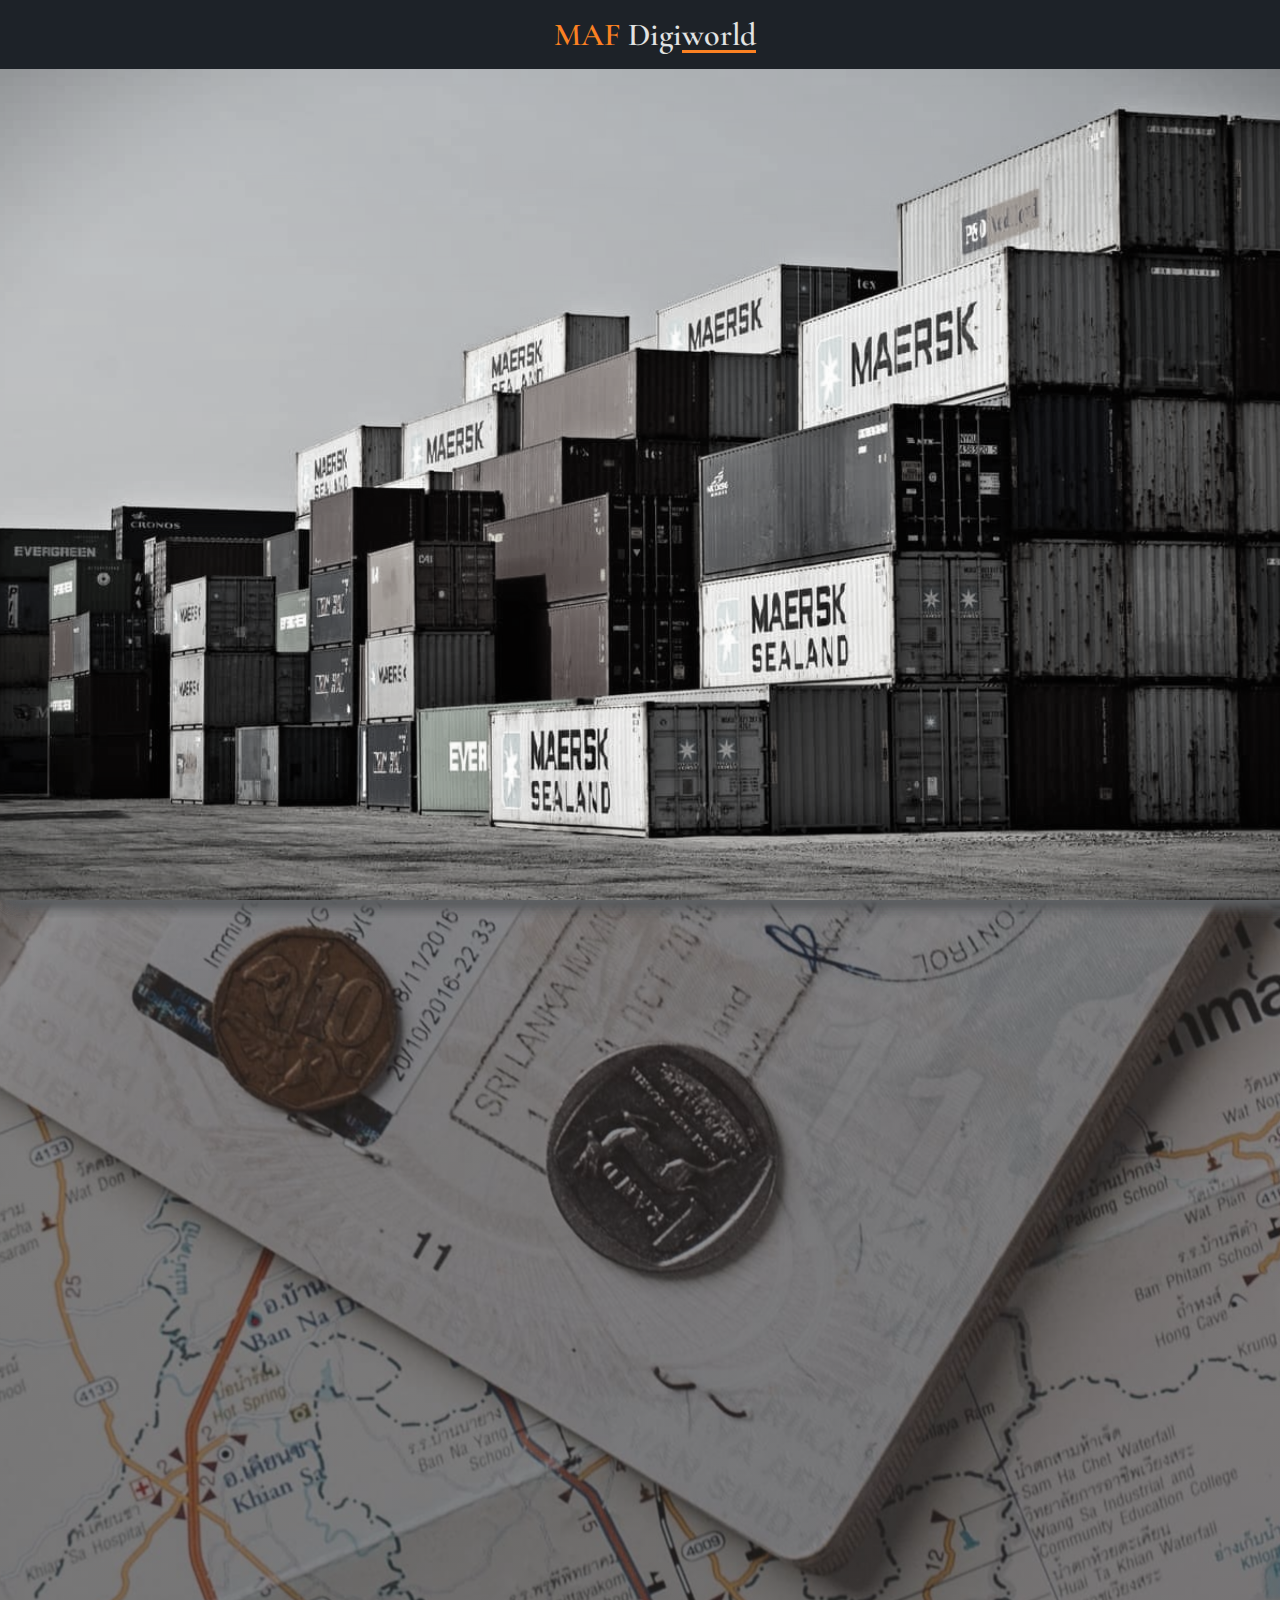
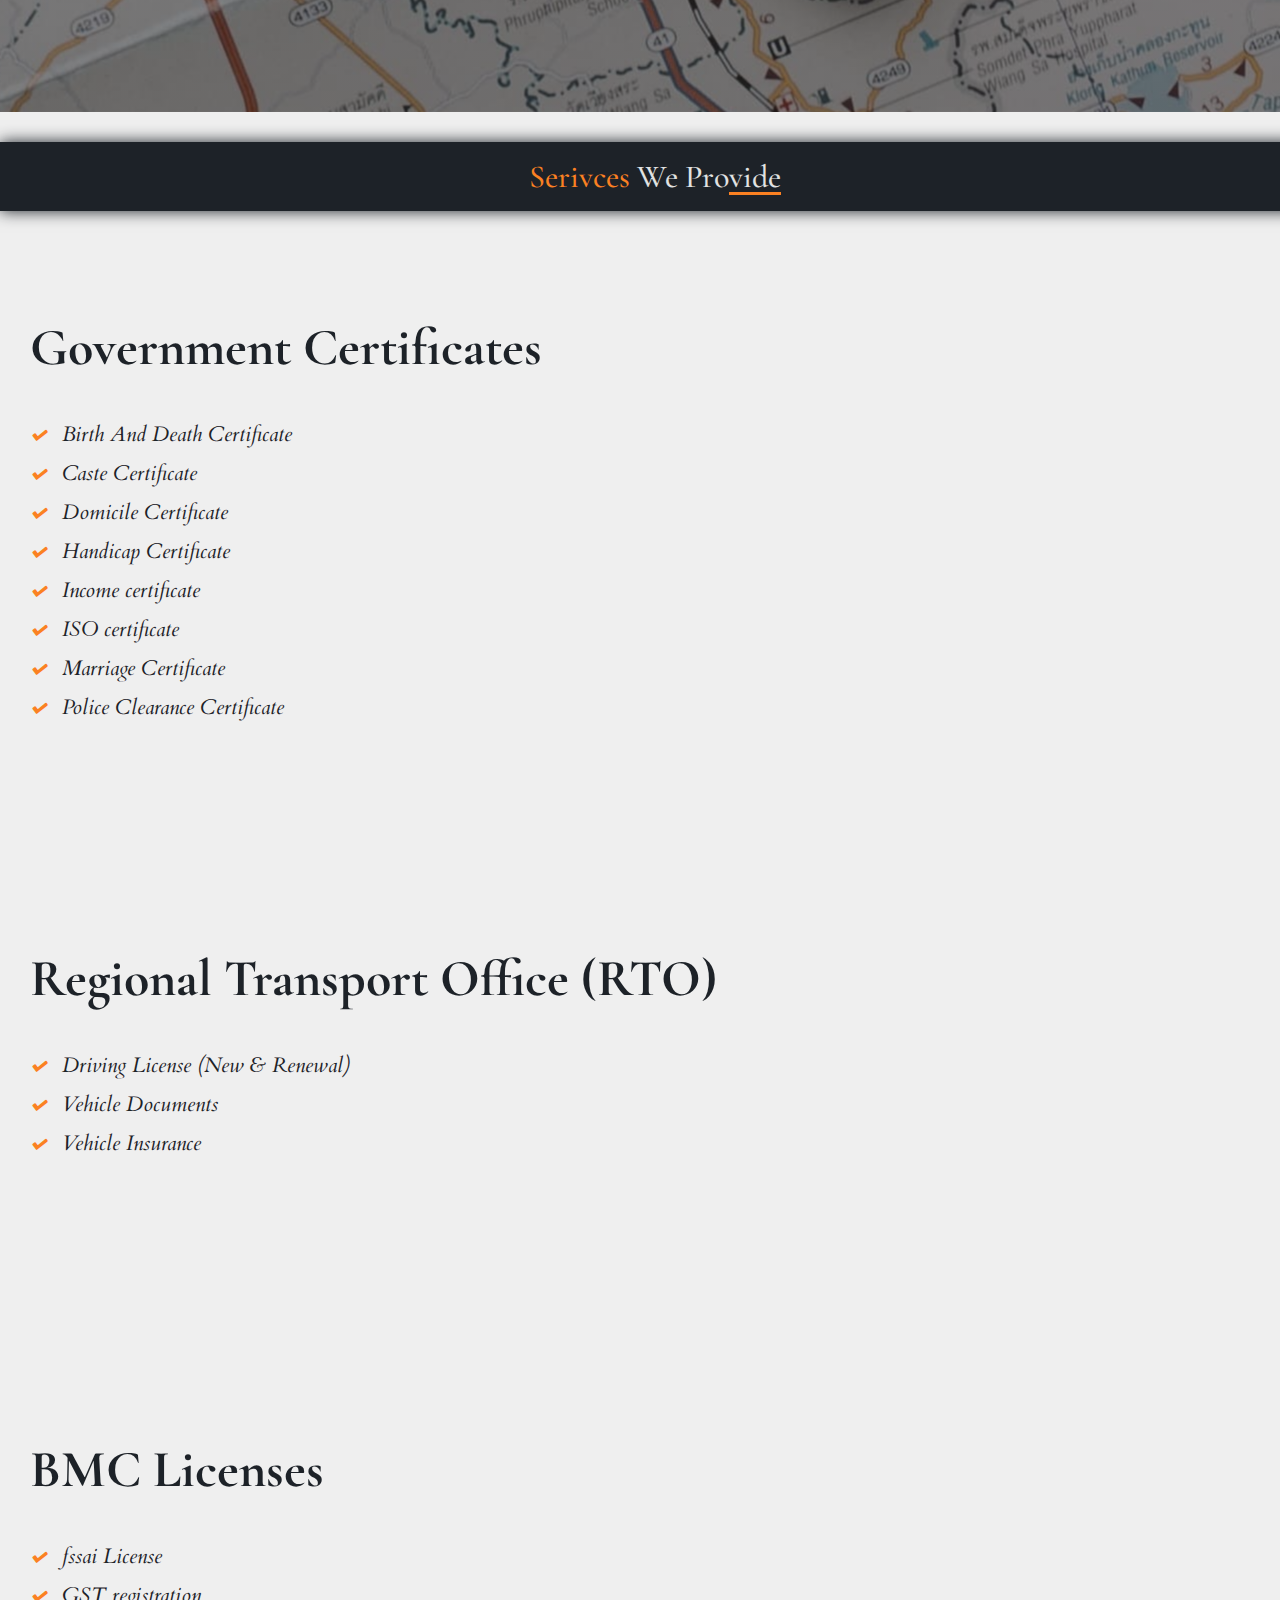
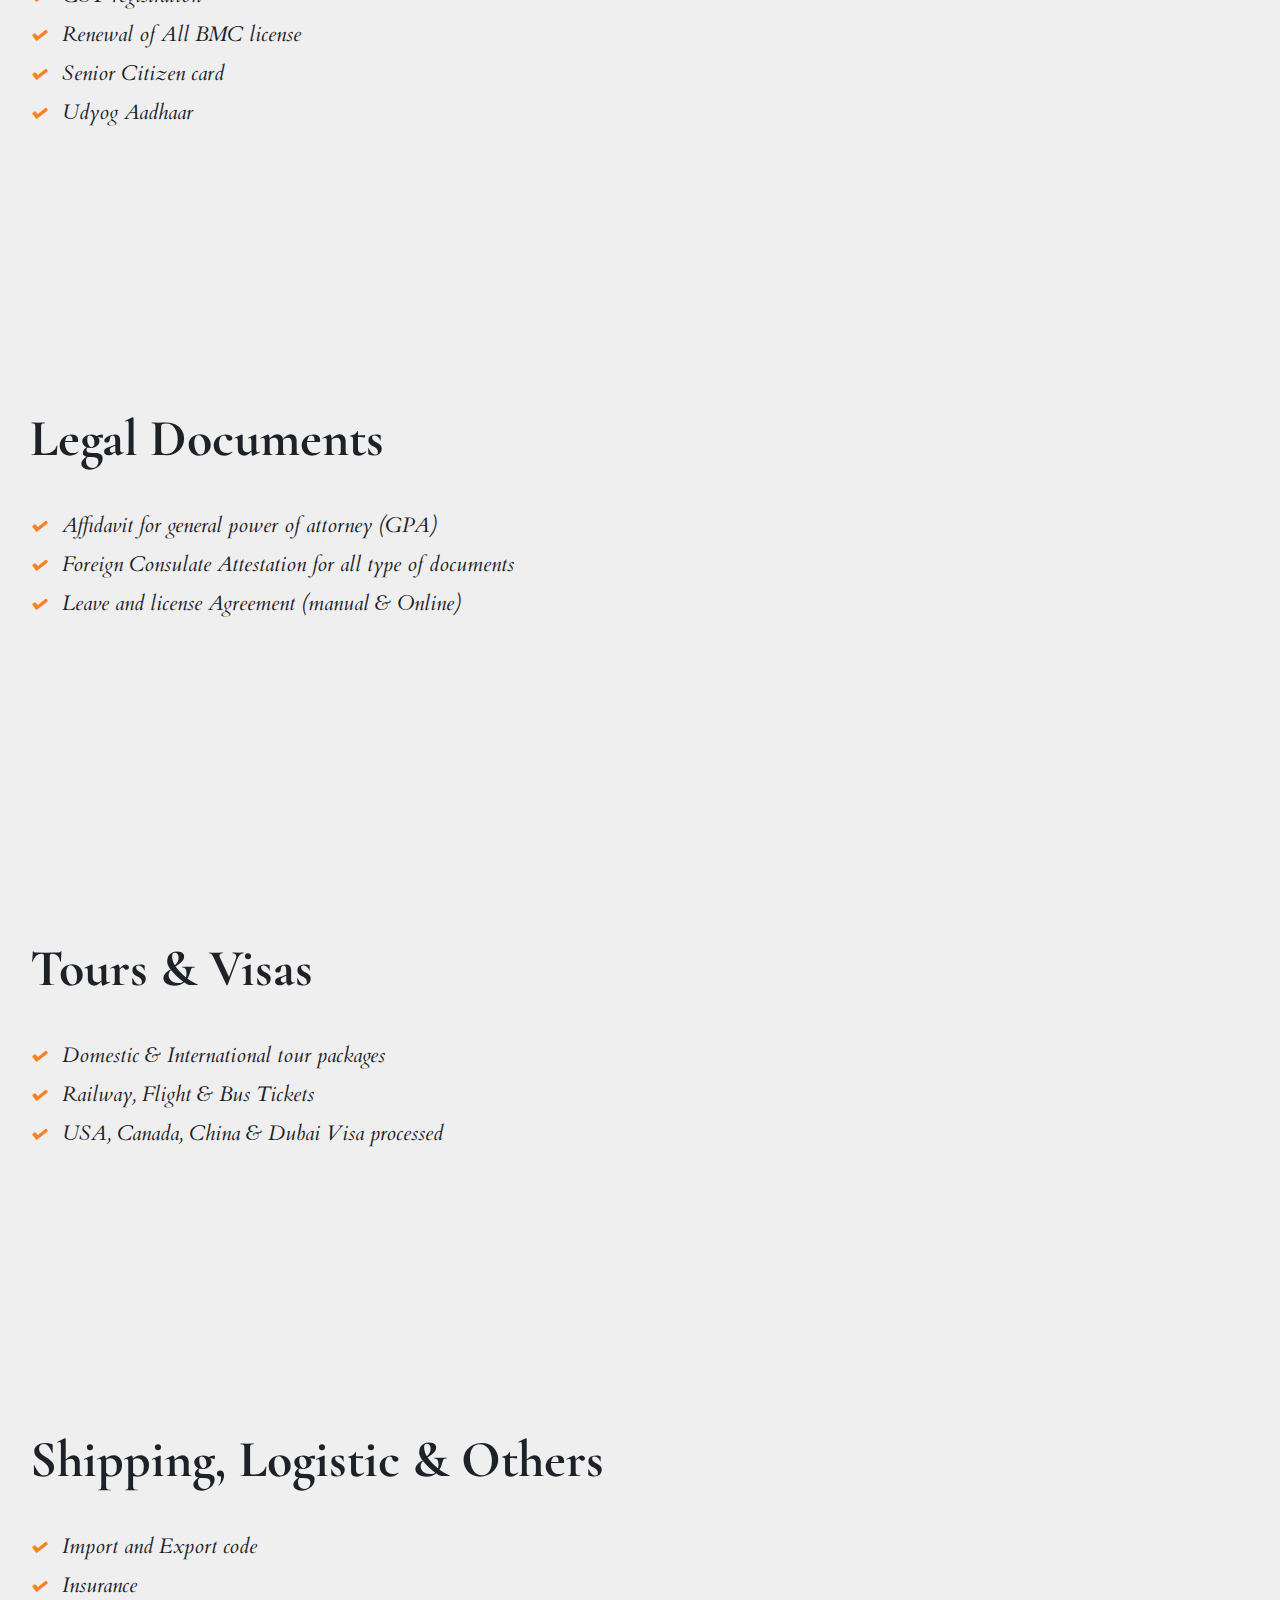
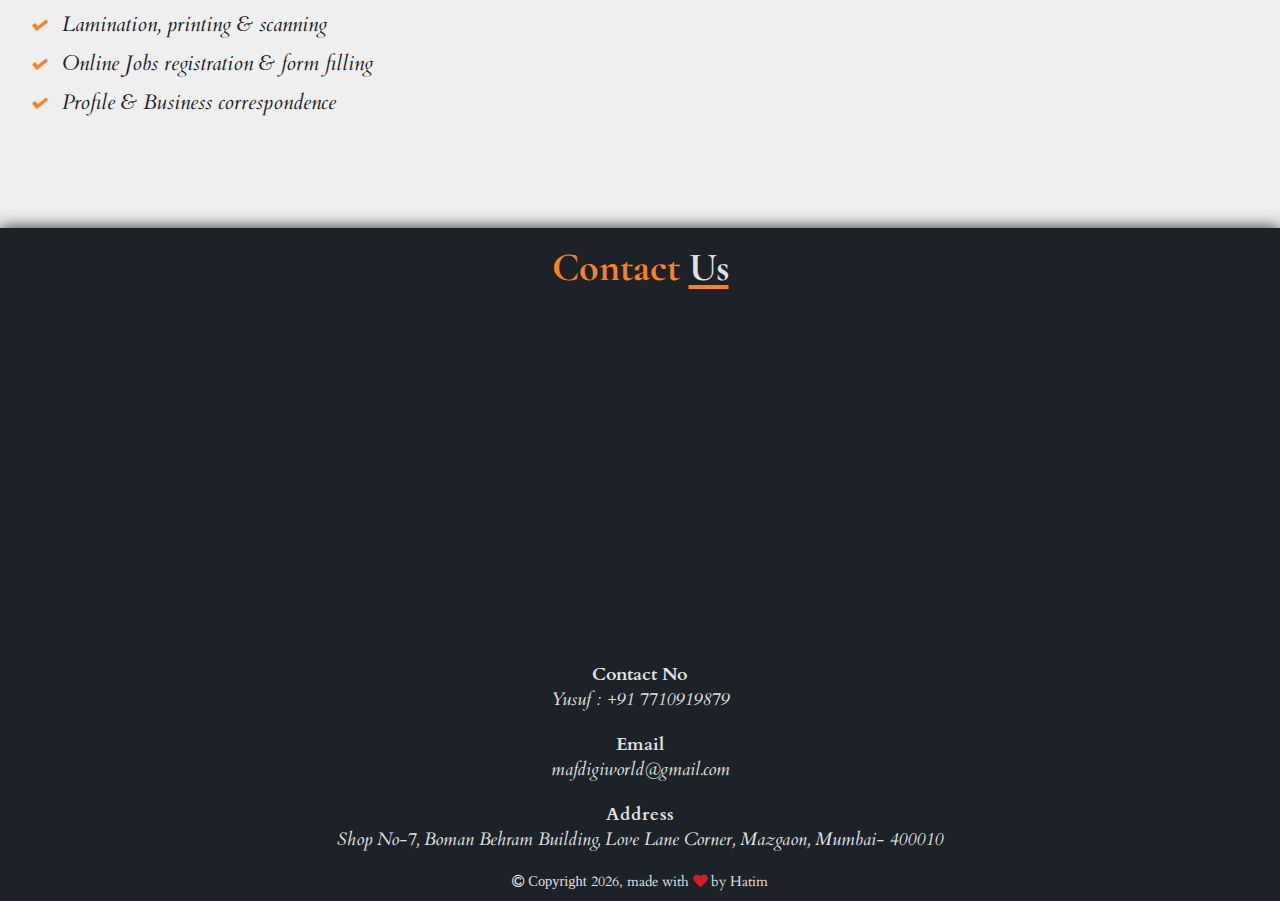
==== index.html @ c4d05698 "added Website" ====
<!DOCTYPE html>
<html lang="en">
<head>
    <meta charset="UTF-8">
    <meta http-equiv="X-UA-Compatible" content="IE=edge">
    <meta name="viewport" content="width=device-width, initial-scale=1">
    <title>MAF Digiworld</title>
    <!-- Bootstrap -->
    <link rel="stylesheet" type="text/css" href="https://ajax.aspnetcdn.com/ajax/bootstrap/4.3.1/css/bootstrap.min.css">
    <style type="text/javascript" src="https://ajax.aspnetcdn.com/ajax/bootstrap/4.3.1/bootstrap.min.js"></style>
    <!-- Fontawesome -->
    <link rel="stylesheet" href="https://stackpath.bootstrapcdn.com/font-awesome/4.7.0/css/font-awesome.min.css" integrity="sha384-wvfXpqpZZVQGK6TAh5PVlGOfQNHSoD2xbE+QkPxCAFlNEevoEH3Sl0sibVcOQVnN" crossorigin="anonymous">
    <!-- Custom CSS -->
    <link rel="stylesheet" type="text/css" href="style.css">
</head>
<body>
    <div class="wrapper">
        <header><span>MAF</span> Digi<u>world</u></header>
        <section class="nav-layout">
            <div class="nav-grid row">
                <div class="nav-grid-item col-8 pulse ">
                    <a href="#certificate">
                    <div class="overlay bg-blue">
                        Government Certificates
                    </div>
                </a>
                </div>
                <div class="nav-grid-item col-4 pulse2">
                    <a href="#rto">
                    <div class="overlay bg-grey">
                        RTO
                    </div>
                </a>
                </div>
            </div>
            <div class="nav-grid row">
                <div class="nav-grid-item col-4 pulse3">
                    <a href="#Bmc">
                    <div class="overlay bg-grey">
                        BMC Licenses
                    </div>
                </a>
                </div>
                <div class="nav-grid-item col-8 pulse">
                    <a href="#legal">
                    <div class="overlay bg-blue">
                        Legal Documents
                    </div>
                </a>
                </div>
            </div>
            <div class="nav-grid row">
                <div class="nav-grid-item col-6 pulse2">
                    <a href="#tour">
                    <div class="overlay bg-blue">
                        Tours & Visas
                    </div>
                </a>
                </div>
                <div class="nav-grid-item col-6 pulse3">
                    <a href="#shipping">
                    <div class="overlay bg-grey">
                        Shipping & Logistic
                    </div>
                </a>
                </div>
            </div>
        </section>
        <section class="title bg-blue"><span>Serivces</span> We Pro<u>vide</u></section>
        <section class="service-details">
            <div class="row">
                <section class='col-md-8' id='certificate'>
                    <img src="/image/documents.jpg">
                </section>
                <section class='col-md-4 p-0 d-flex align-items-center justify-content-start'>
                    <div class="dark-text content text-align-left">
                        <h3>Government Certificates</h3>
                        <ul>
                            <li>Birth And Death Certificate</li>
                            <li>Caste Certificate</li>
                            <li>Domicile Certificate</li>
                            <li>Handicap Certificate</li>
                            <li>Income certificate</li>
                            <li>ISO certificate</li>
                            <li>Marriage Certificate</li>
                            <li>Police Clearance Certificate</li>
                        </ul>
                    </div>
                </section>
            </div>
            <div class="row">
                <section class='col-md-8 order-md-2' id='rto'>
                    <img src="/image/traffic.jpg">
                </section>
                <section class='col-md-4 order-md-1 p-0 d-flex align-items-center justify-content-center' id='bmc'>
                    <div class="dark-text content text-align-left">
                        <h3>Regional Transport Office (RTO)</h3>
                        <ul>
                            <li>Driving License (New & Renewal)</li>
                            <li>Vehicle Documents</li>
                            <li>Vehicle Insurance</li>
                        </ul>
                    </div>
                </section>
            </div>
            <div class="row">
                <section class='col-md-8' id='Bmc'>
                    <img src="/image/mumbai.jpg">
                </section>
                <section class='col-md-4 p-0 d-flex align-items-center justify-content-center'>
                    <div class="dark-text content text-align-left">
                        <h3>BMC Licenses</h3>
                        <ul>
                            <li>fssai License</li>
                            <li>GST registration</li>
                            <li>Renewal of All BMC license</li>
                            <li>Senior Citizen card</li>
                            <li>Udyog Aadhaar</li>
                        </ul>
                    </div>
                </section>
            </div>
            <div class="row">
                <section class='col-md-8 order-md-2' id='legal'>
                    <img src="/image/legal.jpg">
                </section>
                <section class='col-md-4 order-md-1 p-0 d-flex align-items-center justify-content-center' id='bmc'>
                    <div class="dark-text content text-align-left">
                        <h3>Legal Documents</h3>
                        <ul>
                            <li>Affidavit for general power of attorney (GPA)</li>
                            <li>Foreign Consulate Attestation for all type of documents</li>
                            <li>Leave and license Agreement (manual & Online)</li>
                        </ul>
                    </div>
                </section>
            </div>
            <div class="row">
                <section class='col-md-8' id='tour'>
                    <img src="/image/tours.jpg">
                </section>
                <section class='col-md-4 p-0 d-flex align-items-center justify-content-start'>
                    <div class="dark-text content text-align-left">
                        <h3>Tours & Visas</h3>
                        <ul>
                            <li>Domestic & International tour packages</li>
                            <li>Railway, Flight & Bus Tickets</li>
                            <li>USA, Canada, China & Dubai Visa processed</li>
                        </ul>
                    </div>
                </section>
            </div>
            <div class="row">
                <section class='col-md-8 order-md-2' id='shipping'>
                    <img src="/image/logistic.jpg">
                </section>
                <section class='col-md-4 order-md-1 p-0 d-flex align-items-center justify-content-center' id='bmc'>
                    <div class="dark-text content text-align-left">
                        <h3>Shipping, Logistic & Others</h3>
                        <ul>
                            <li>Import and Export code</li>
                            <li>Insurance</li>
                            <li>Lamination, printing & scanning</li>
                            <li>Online Jobs registration & form filling</li>
                            <li>Profile & Business correspondence</li>
                        </ul>
                    </div>
                </section>
            </div>
        </section>
    </div>
    <footer class="footer bg-blue p-0 m-0" id="contact" style="overflow: hidden;">
        <h3><span>Contact</span> <u>Us</u></h3>
        <div class="row">
            <div class="col-md-6">
                <iframe src="https://www.google.com/maps/embed?pb=!1m18!1m12!1m3!1d1886.5559713061643!2d72.83975272735726!3d18.970662989786405!2m3!1f0!2f0!3f0!3m2!1i1024!2i768!4f13.1!3m3!1m2!1s0x3be7ce4898c99393%3A0xa34df0bd54b1cf6b!2sBoman%20Behram%20Building!5e0!3m2!1sen!2sin!4v1625751396589!5m2!1sen!2sin" style="border:0; padding: 20px; min-width: 100%; height: 100%; min-height: 300px;" allowfullscreen="" loading="lazy"></iframe>
            </div>
            <address class="col-md-6 d-flex align-items-center flex-column justify-content-center">
                <p><strong>Contact No</strong> <br>Yusuf :<a href="tel:+917710919879"> +91 7710919879</a></p>
                <p><strong>Email</strong><br><a href= "mailto:mafdigiworld@gmail.com">mafdigiworld@gmail.com</a></p>
                <p><strong>Address</strong><br>Shop No-7, Boman Behram Building, Love Lane Corner, Mazgaon, Mumbai- 400010  </p>
            </address>
        </div>
        <div class="row">
            <div class="col-12">
                <p class="footer-desc">
                    <i class="fa fa-copyright"> Copyright</i> <script>document.write(new Date().getFullYear())</script>, made with <i style="color: #d51d29" class="fa fa-heart heart"></i> by <a href="">Hatim</a>
                </p>
            </div>
        </div>
    </footer>
</body>
  <script>
    window.onload = function () {
      lax.init()
  
      // Add a driver that we use to control our animations
      lax.addDriver('scrollY', function () {
        return window.scrollY
      })
  
      // Add animation bindings to elements
      lax.addElements('.selector', {
        scrollY: {
          translateX: [
            ["elInY", "elCenterY", "elOutY"],
            [0, 'screenWidth/2', 'screenWidth'],
          ]
        }
      })
    }
  </script>
</html>
---- style.css ----
@import url('https://fonts.googleapis.com/css2?family=Cardo:ital@0;1&family=Cormorant+Garamond:wght@700&display=swap');
body {
    width: 100vw;
    height: 100vh;
    text-align: center;
    font-family: 'Cardo', serif;
    font-weight: 500;
    margin: 0;
    padding: 0;
    background-color: #efefef !important;
    overflow-x: hidden;
}


html::-webkit-scrollbar {
  width: 3px; 
}

html::-webkit-scrollbar-track {
  background: rgba(251, 129, 34, 1);
}

html::-webkit-scrollbar-thumb {
  background: transparent;
  box-shadow: 1px -2px 5px 100vh #1d2228;
  opacity: 0;
}

.wrapper {
    overflow-x: hidden;
    margin: 0;
    padding: 0;
}

.bg-blue {
    background-color: #1d2228;
    color: #e1e2e2;
    box-shadow: #1d2228 0px 0px 15px ;
}

.bg-orange {
    background-color: #fb8122;
    color: #1d2228;
    box-shadow: #fb8122 0px 0px 15px ;
    opacity: 0.7 !important;
}

.bg-grey {
    background-color: #d2d2d2;
    color: #1d2228;
    box-shadow: #8f8f8f 0px 0px 15px;
}

.bg-white {
    background-color: #e1e2e2;   
}

header {
    /* font-family: 'Expletus Sans', cursive; */
    font-family: 'Cormorant Garamond', serif;
    font-size: 2em;
    width: 100%;
    padding: 15px;
    background-color: #1d2228;
    color: #e1e2e2;
    position: fixed;
    z-index: 1000;
    top:0;
    left: 0;
    font-weight: 600;
}

header span {
    color: #fb8122;
}

header u {
    text-decoration-color: #fb8122;
    text-underline-offset: 5px;
}

.title {
  /* font-family: 'Expletus Sans', cursive; */
  font-family: 'Cormorant Garamond', serif;
  font-size: 2em;
  width: 100%;
  margin: 30px 0 5px 0;
  padding: 15px;
  background-color: #1d2228;
  color: #e1e2e2;
}

span {
  color: #fb8122;
}

u {
  text-decoration-color: #fb8122;
  text-underline-offset: 5px;
}

section {
    margin: 0;
    padding: 0;
}

.nav-layout {
    margin-top: 78px;
    background-image: linear-gradient(rgba(29, 34, 40, 0.411),rgba(30, 35, 41, 0.534)), url("/image/passportmin.jpg");
    background-position: center;
    object-fit: cover;
}
.nav-grid {
  margin: 5px 10px ;
}
.nav-grid-item {
    height: calc((100vh - 88px) / 3);
    padding: 0;
    margin: 0;
}

.nav-grid-item img{
    height: 100%;
    width: 100%;
    padding: 0;
    margin: 0;
    object-position: center;
    object-fit: cover;
}

.nav-grid-item .overlay {
    cursor: pointer;
    display: flex;
    align-items: center;
    justify-content: center;
    flex-direction: column;
    width: 100%;
    height: 100%;
    position: absolute;
    top: auto;
    bottom: 0;
    opacity: 0.9;
    border: 3px solid #e1e2e2;
    margin: 0;
    padding: 15px;
    font-weight: 700;
    font-size: 1.2em;
}

.pulse {
  animation: pulse 3.3s infinite;
  animation-direction: alternate;
  -webkit-animation-name: pulse;
  animation-name: pulse;
}
.pulse2 {
  animation: pulse 1.8s infinite;
  animation-direction: alternate;
  -webkit-animation-name: pulse;
  animation-name: pulse;
}

.pulse3 {
  animation: pulse 4s infinite;
  animation-direction: alternate;
  -webkit-animation-name: pulse;
  animation-name: pulse;
}
@-webkit-keyframes pulse {
  0% {
    -webkit-transform: scale(0.95);
  }
  50% {
    -webkit-transform: scale(1);
  }
  100% {
    -webkit-transform: scale(0.95);
  }
}
    
@keyframes pulse {
  0% {
    transform: scale(0.95);
  }
  50% {
    transform: scale(1);
  }
  100% {
    transform: scale(0.95);
  }
}

.service-details {
    padding: 0;
}

.service-details .row{
  min-height: 500px;
  margin: 30px 0;
  display: flex;
  flex-wrap: wrap;
  flex-direction: row;
}

.service-details .row section{
  min-height: 500px;
}

.details-overlay {
  display: flex;
  align-items: center;
  justify-content: center;
  flex-direction: column;
  width: 100%;
  height: 100%;
  position: absolute;
  top: auto;
  bottom: 0;
  opacity: 0.85;
  margin: 0;
  padding: 15px;
  z-index: -1;
  border: 10px solid #e1e2e2;
  box-shadow: none;
}

.service-details img{
  position: absolute;
  left: auto;
  right: 0;
  top: auto;
  bottom: 0;
  height: 100%;
  width: 100%;
  max-width: 100%;
  padding: 0;
  margin: 0;
  object-position: center;
  object-fit: cover;
  /* z-index: -1; */
  -webkit-filter: grayscale(95%);
        filter: grayscale(95%);
        /* filter: grayscale(30%) hue-rotate(190deg) saturate(50%); */
  /* border: 10px solid #e1e2e2; */
}

.service-details .content {
  height: 100%;
  width: 100%;
  display: flex;
  flex-direction: column;
  justify-content: center;
  flex-direction: column;
  padding: 30px;
  font-style: italic;
  font-size: 1.3em;
}
.light-text {
    color: #e1e2e2 ;
    padding: 15px 10px;
}

.dark-text {
  color: #1d2228 ;
  padding: 15px 10px;
}


.text-align-left {
  text-align: left;
}

h3 {
    font-family: 'Cormorant Garamond', serif;
    /* color: #fb8122; */
    /* background-color: #1d2228; */
    margin: 0;
    /* box-shadow: 0 0 20px #1d2228; */
    opacity: 1 !important;
    font-size: 2.5em;
    font-style: normal;
    padding: 15px 0;
}

p {
  padding: 10px 0;
  margin: 0;
  font-size: 18px;
}

ul {
  padding: 0;
  list-style: none;
}

li {
  padding: 5px 0;
}

li::before {
  /* content: '\2713'; */
  font-family: Fontawesome;
  content: "\f00c";
  color: #fb8122;
  font-size: 0.8em;
  margin: 0 15px 0 0;
}

a {
  text-decoration: none;
  color: inherit;
}

a:hover {
  text-decoration: none;
  color: #fb8122;
}

.footer-desc {
  font-size: 0.9em;
  font-style: normal;
}

footer p{
  font-style: italic;
}

strong {
  font-style: normal;
}


@media only screen and (max-width: 768px) {
  h3 { font-size: 2em;}
  li ::before {font-size: 0.6em;}
}
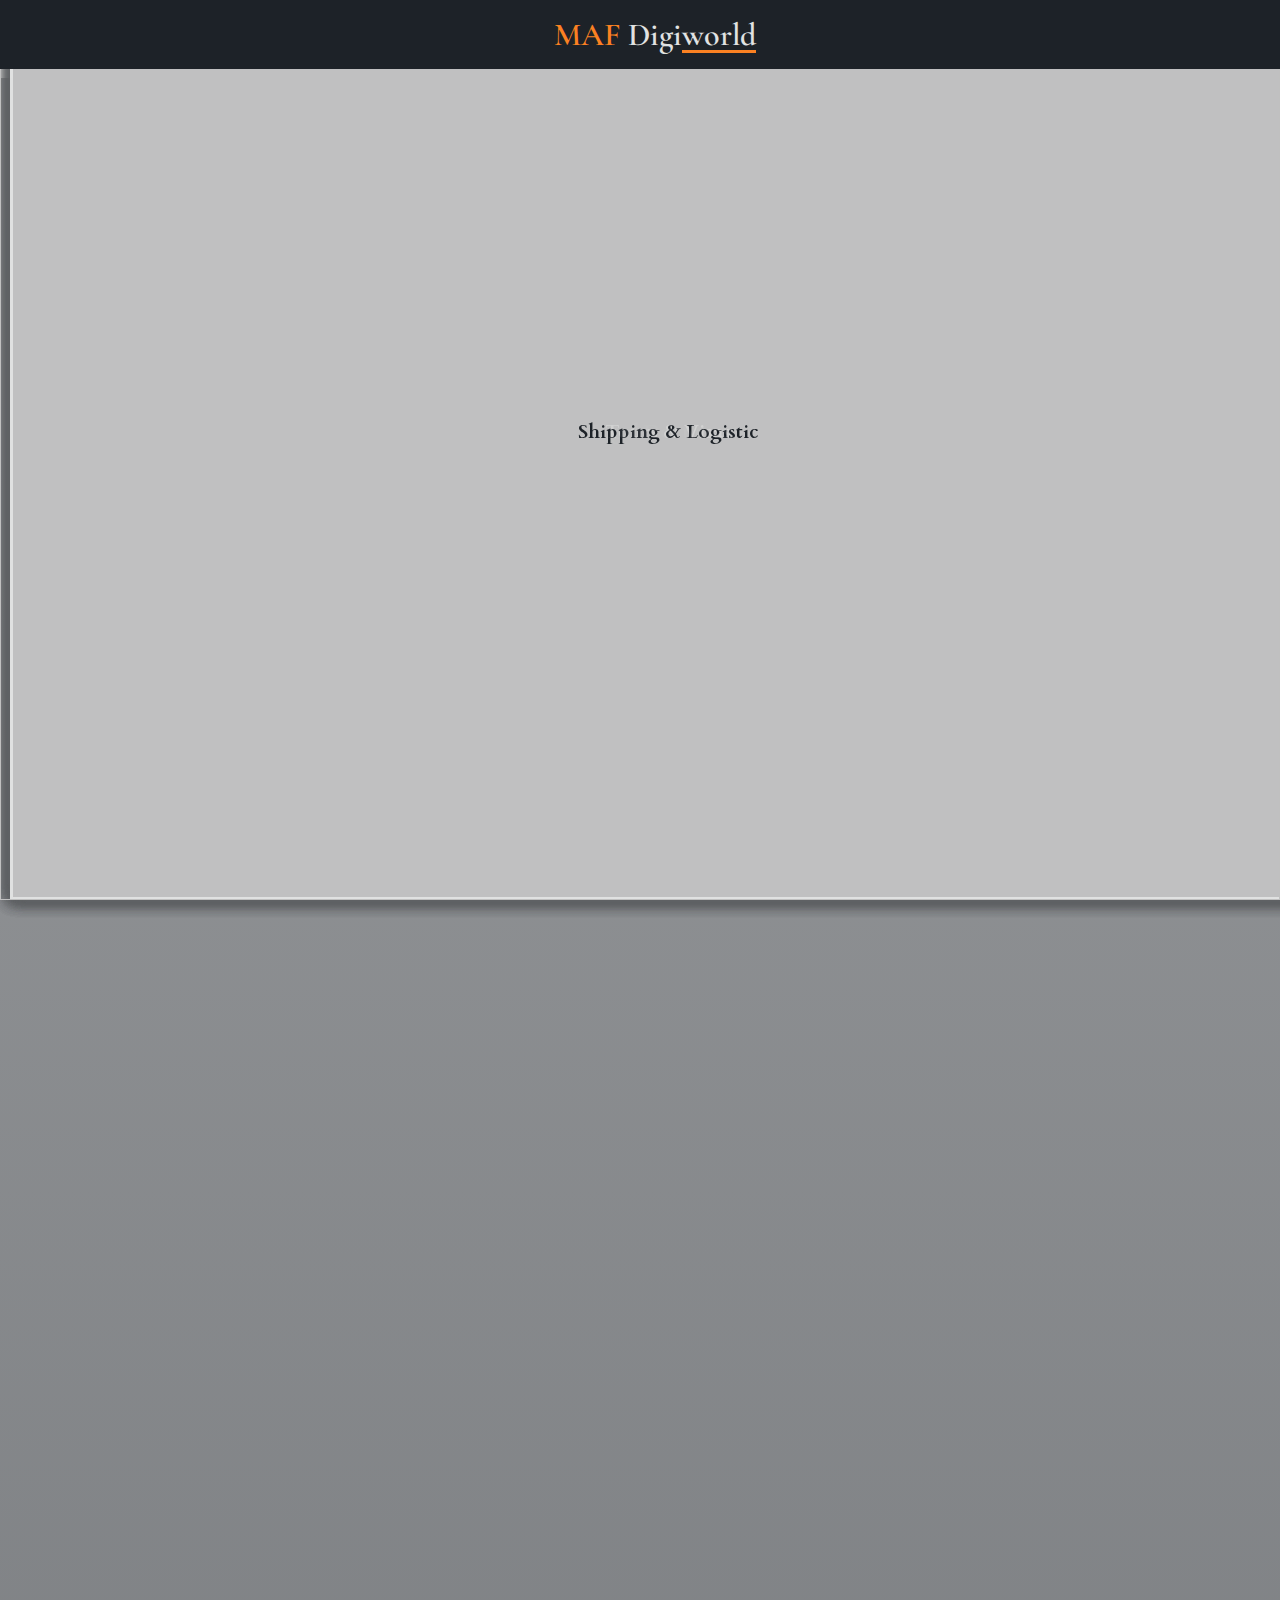
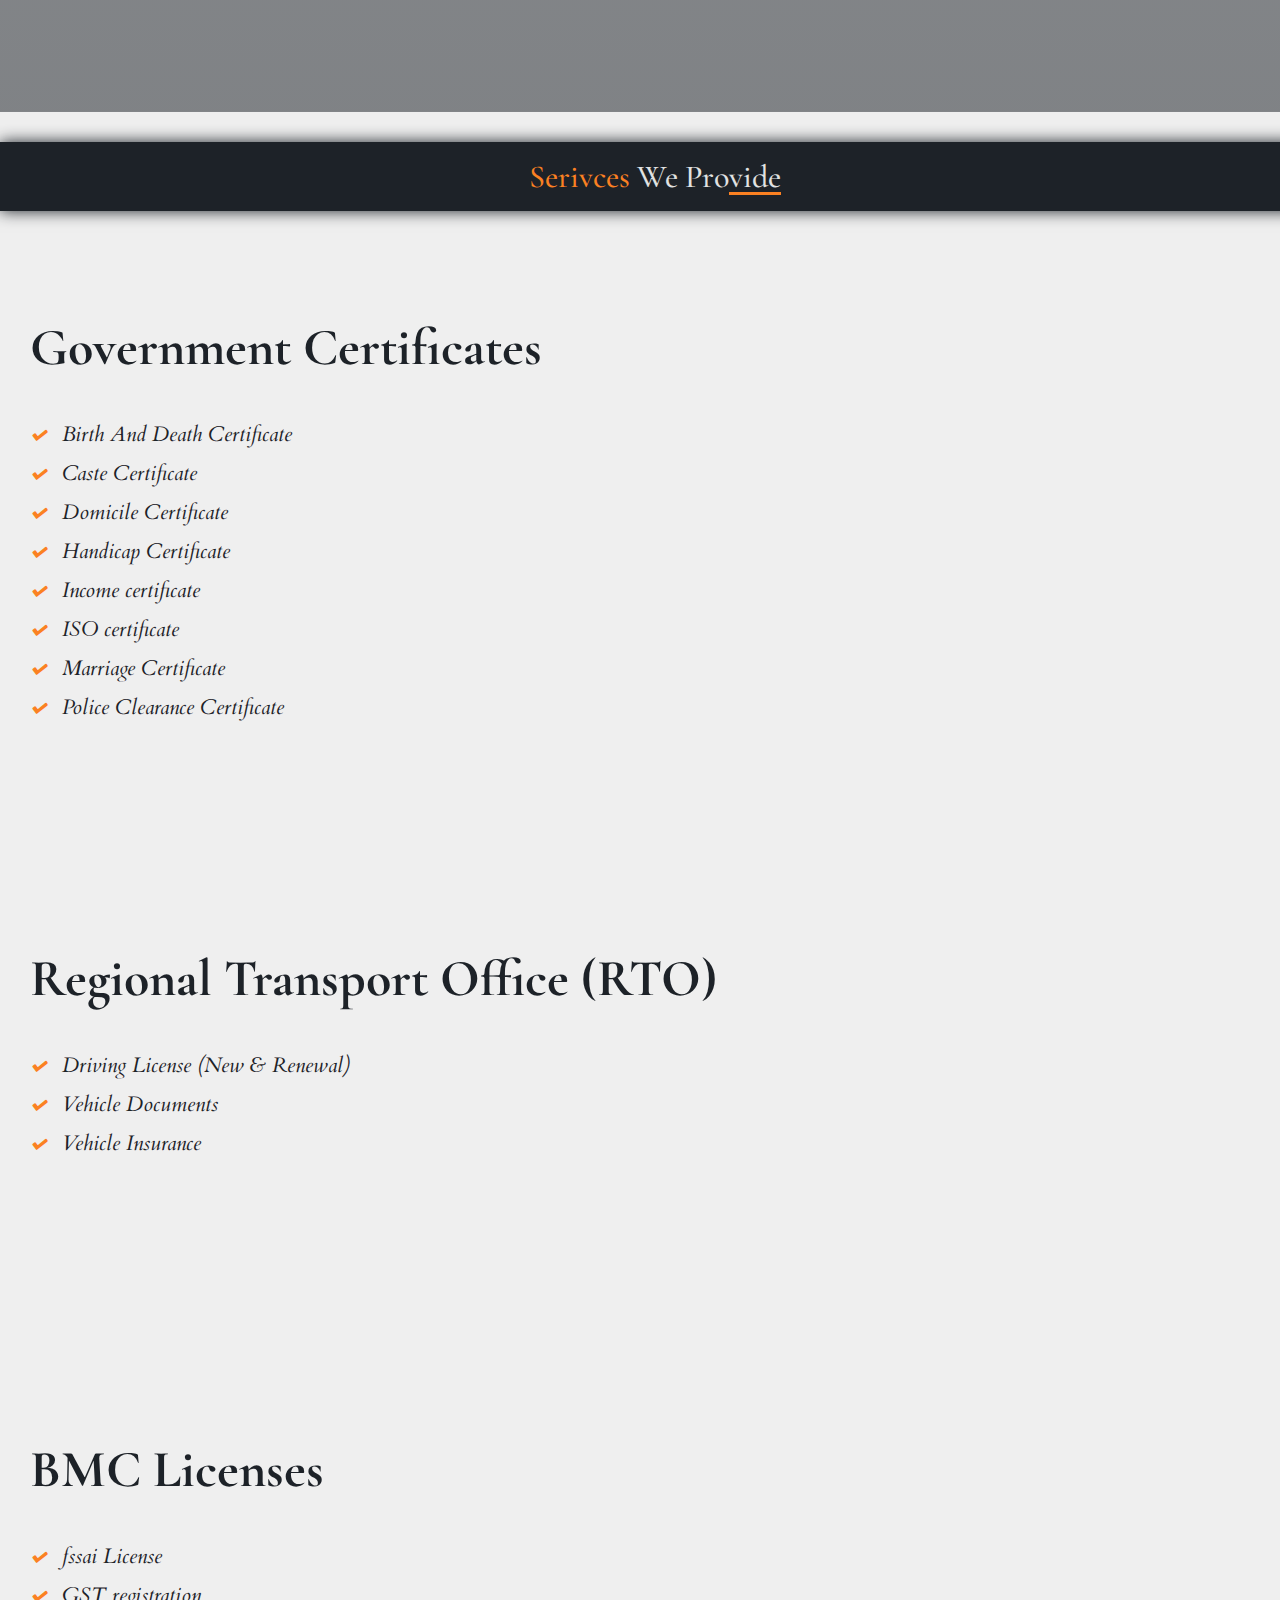
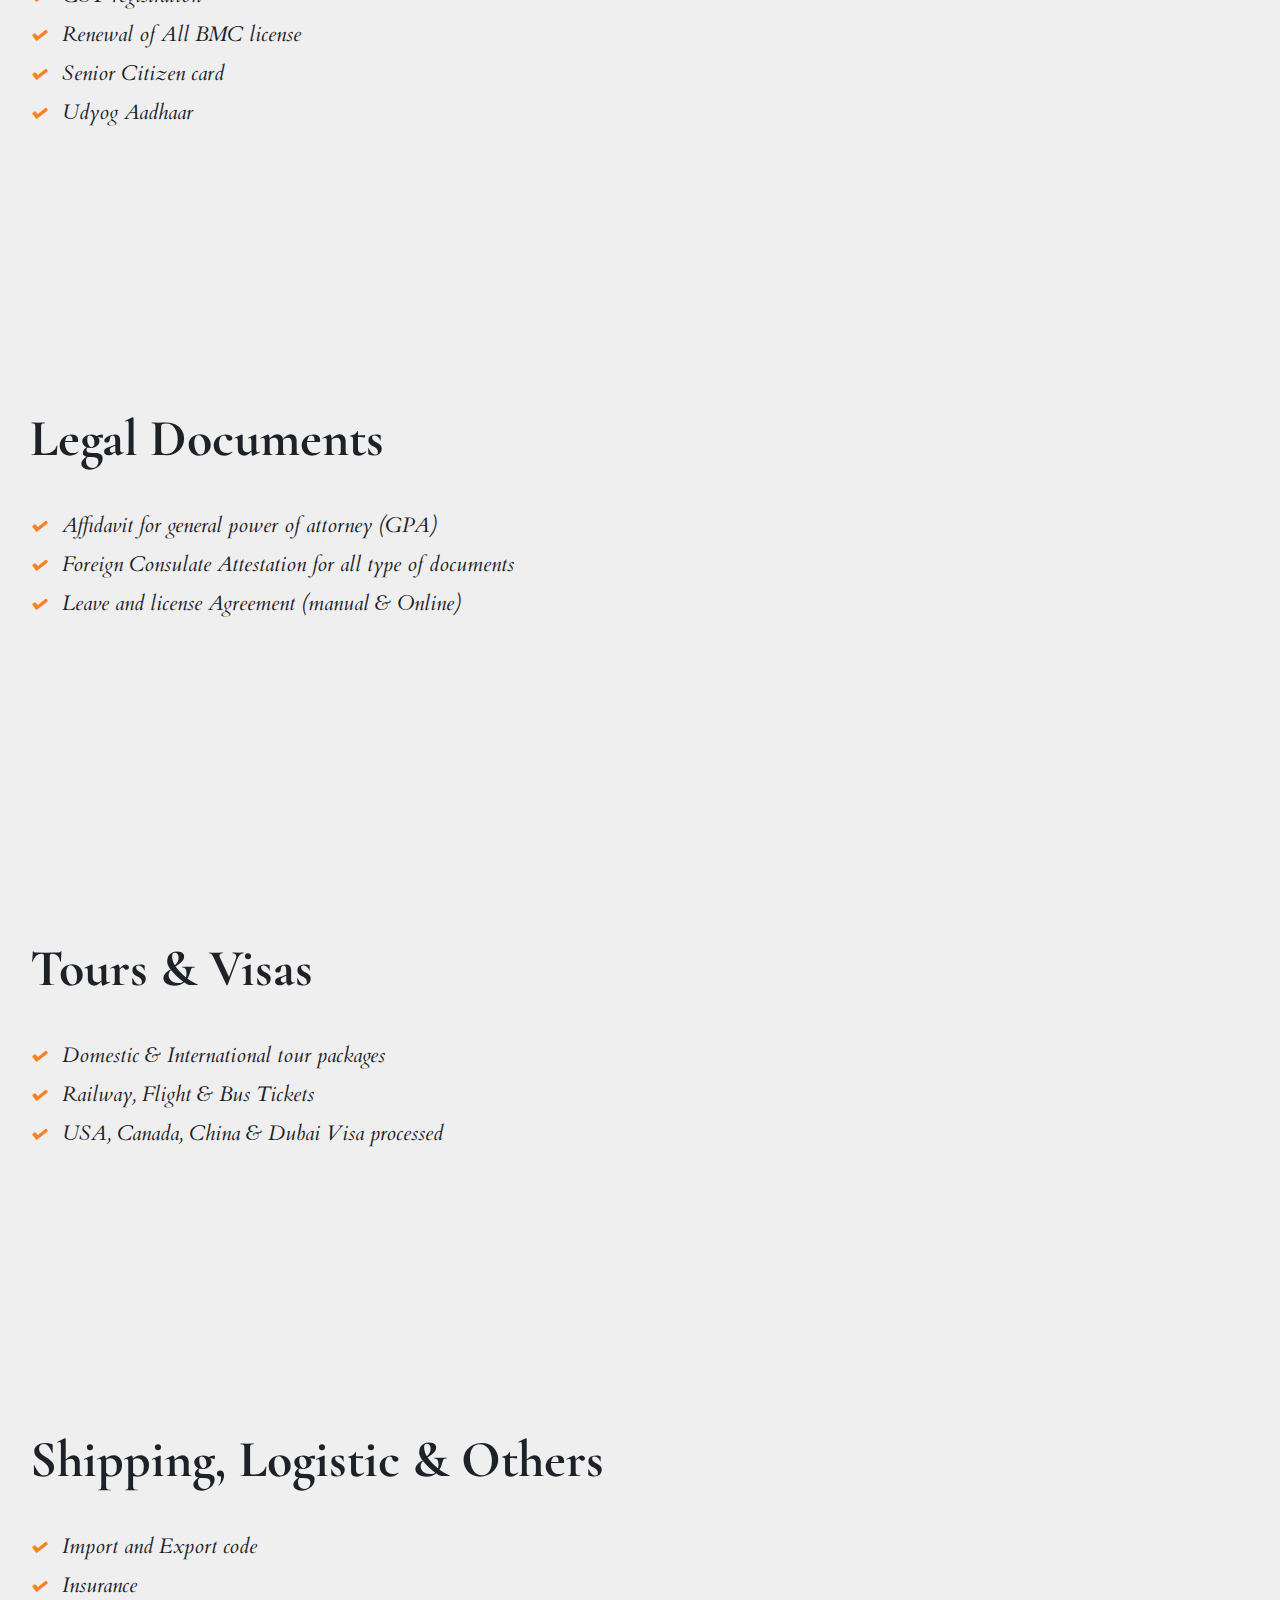
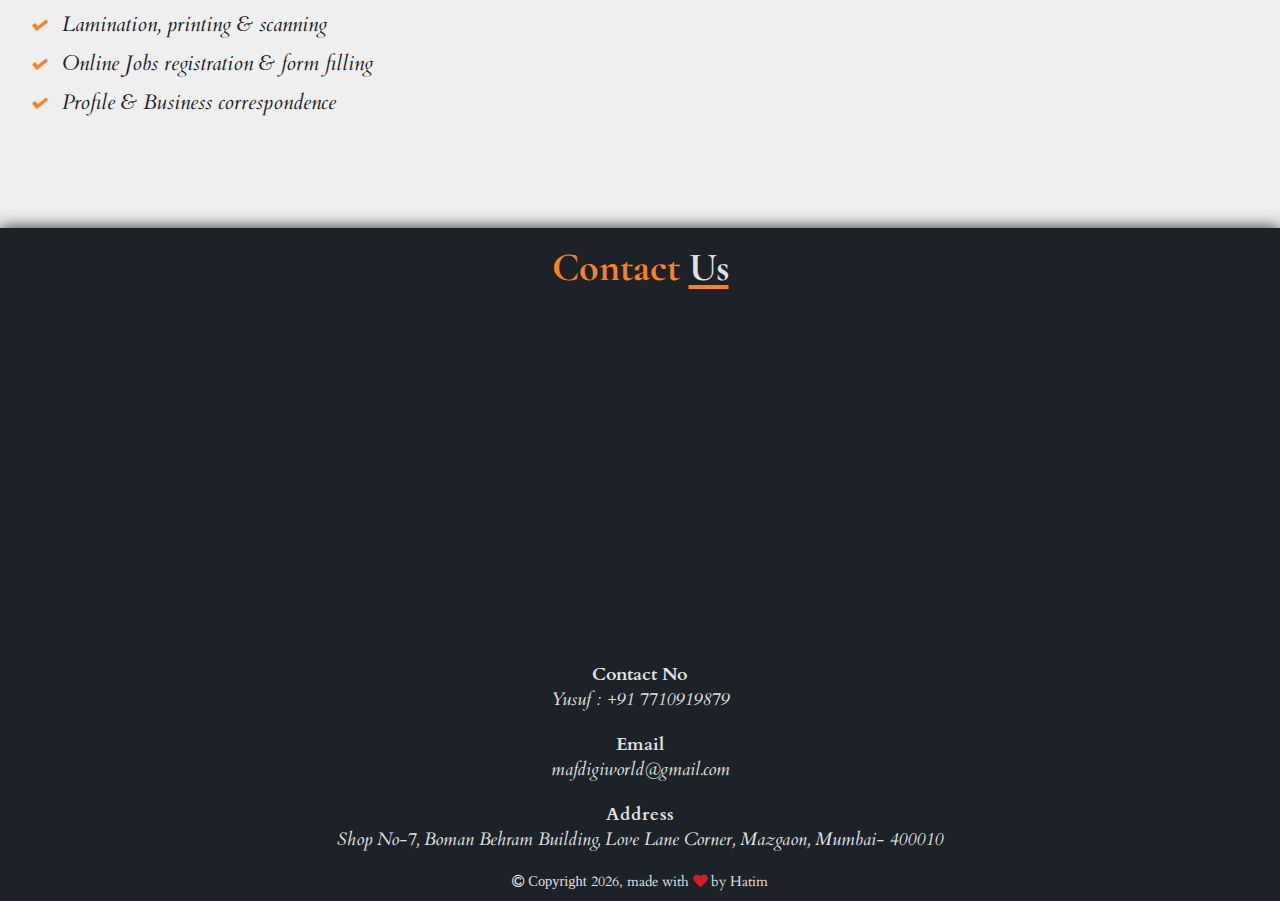
==== commit 1537b892: "fixed image path issue" ====
--- a/index.html
+++ b/index.html
@@ -11,7 +11,7 @@
     <!-- Fontawesome -->
     <link rel="stylesheet" href="https://stackpath.bootstrapcdn.com/font-awesome/4.7.0/css/font-awesome.min.css" integrity="sha384-wvfXpqpZZVQGK6TAh5PVlGOfQNHSoD2xbE+QkPxCAFlNEevoEH3Sl0sibVcOQVnN" crossorigin="anonymous">
     <!-- Custom CSS -->
-    <link rel="stylesheet" type="text/css" href="style.css">
+    <link rel="stylesheet" type="text/css" href="styles-min.css">
 </head>
 <body>
     <div class="wrapper">
@@ -70,7 +70,7 @@
         <section class="service-details">
             <div class="row">
                 <section class='col-md-8' id='certificate'>
-                    <img src="/image/documents.jpg">
+                    <img src="MAF-Website/image/documents.jpg">
                 </section>
                 <section class='col-md-4 p-0 d-flex align-items-center justify-content-start'>
                     <div class="dark-text content text-align-left">
@@ -90,7 +90,7 @@
             </div>
             <div class="row">
                 <section class='col-md-8 order-md-2' id='rto'>
-                    <img src="/image/traffic.jpg">
+                    <img src="MAF-Website/image/traffic.jpg">
                 </section>
                 <section class='col-md-4 order-md-1 p-0 d-flex align-items-center justify-content-center' id='bmc'>
                     <div class="dark-text content text-align-left">
@@ -105,7 +105,7 @@
             </div>
             <div class="row">
                 <section class='col-md-8' id='Bmc'>
-                    <img src="/image/mumbai.jpg">
+                    <img src="MAF-Website/image/mumbai.jpg">
                 </section>
                 <section class='col-md-4 p-0 d-flex align-items-center justify-content-center'>
                     <div class="dark-text content text-align-left">
@@ -122,7 +122,7 @@
             </div>
             <div class="row">
                 <section class='col-md-8 order-md-2' id='legal'>
-                    <img src="/image/legal.jpg">
+                    <img src="MAF-Website/image/legal.jpg">
                 </section>
                 <section class='col-md-4 order-md-1 p-0 d-flex align-items-center justify-content-center' id='bmc'>
                     <div class="dark-text content text-align-left">
@@ -137,7 +137,7 @@
             </div>
             <div class="row">
                 <section class='col-md-8' id='tour'>
-                    <img src="/image/tours.jpg">
+                    <img src="MAF-Website/image/tours.jpg">
                 </section>
                 <section class='col-md-4 p-0 d-flex align-items-center justify-content-start'>
                     <div class="dark-text content text-align-left">
@@ -152,7 +152,7 @@
             </div>
             <div class="row">
                 <section class='col-md-8 order-md-2' id='shipping'>
-                    <img src="/image/logistic.jpg">
+                    <img src="MAF-Website/image/logistic.jpg">
                 </section>
                 <section class='col-md-4 order-md-1 p-0 d-flex align-items-center justify-content-center' id='bmc'>
                     <div class="dark-text content text-align-left">
--- a/styles-min.css
+++ b/styles-min.css
@@ -0,0 +1 @@
+@import url(https://fonts.googleapis.com/css2?family=Cardo:ital@0;1&family=Cormorant+Garamond:wght@700&display=swap);body{width:100vw;height:100vh;text-align:center;font-family:Cardo,serif;font-weight:500;margin:0;padding:0;background-color:#efefef!important;overflow-x:hidden}html::-webkit-scrollbar{width:3px}html::-webkit-scrollbar-track{background:#fb8122}html::-webkit-scrollbar-thumb{background:0 0;box-shadow:1px -2px 5px 100vh #1d2228;opacity:0}.wrapper{overflow-x:hidden;margin:0;padding:0}.bg-blue{background-color:#1d2228;color:#e1e2e2;box-shadow:#1d2228 0 0 15px}.bg-orange{background-color:#fb8122;color:#1d2228;box-shadow:#fb8122 0 0 15px;opacity:.7!important}.bg-grey{background-color:#d2d2d2;color:#1d2228;box-shadow:#8f8f8f 0 0 15px}.bg-white{background-color:#e1e2e2}header{font-family:'Cormorant Garamond',serif;font-size:2em;width:100%;padding:15px;background-color:#1d2228;color:#e1e2e2;position:fixed;z-index:1000;top:0;left:0;font-weight:600}header span{color:#fb8122}header u{text-decoration-color:#fb8122;text-underline-offset:5px}.title{font-family:'Cormorant Garamond',serif;font-size:2em;width:100%;margin:30px 0 5px 0;padding:15px;background-color:#1d2228;color:#e1e2e2}span{color:#fb8122}u{text-decoration-color:#fb8122;text-underline-offset:5px}section{margin:0;padding:0}.nav-layout{margin-top:78px;background-image:linear-gradient(rgba(29,34,40,.411),rgba(30,35,41,.534)),url(MAF-Website/images/passport.jpg);background-position:center;object-fit:cover}.nav-grid{margin:5px 10px}.nav-grid-item{height:calc((100vh - 88px)/ 3);padding:0;margin:0}.nav-grid-item img{height:100%;width:100%;padding:0;margin:0;object-position:center;object-fit:cover}.nav-grid-item .overlay{cursor:pointer;display:flex;align-items:center;justify-content:center;flex-direction:column;width:100%;height:100%;position:absolute;top:auto;bottom:0;opacity:.9;border:3px solid #e1e2e2;margin:0;padding:15px;font-weight:700;font-size:1.2em}.pulse{animation:pulse 3.3s infinite;animation-direction:alternate;-webkit-animation-name:pulse;animation-name:pulse}.pulse2{animation:pulse 1.8s infinite;animation-direction:alternate;-webkit-animation-name:pulse;animation-name:pulse}.pulse3{animation:pulse 4s infinite;animation-direction:alternate;-webkit-animation-name:pulse;animation-name:pulse}@-webkit-keyframes pulse{0%{-webkit-transform:scale(.95)}50%{-webkit-transform:scale(1)}100%{-webkit-transform:scale(.95)}}@keyframes pulse{0%{transform:scale(.95)}50%{transform:scale(1)}100%{transform:scale(.95)}}.service-details{padding:0}.service-details .row{min-height:500px;margin:30px 0;display:flex;flex-wrap:wrap;flex-direction:row}.service-details .row section{min-height:500px}.details-overlay{display:flex;align-items:center;justify-content:center;flex-direction:column;width:100%;height:100%;position:absolute;top:auto;bottom:0;opacity:.85;margin:0;padding:15px;z-index:-1;border:10px solid #e1e2e2;box-shadow:none}.service-details img{position:absolute;left:auto;right:0;top:auto;bottom:0;height:100%;width:100%;max-width:100%;padding:0;margin:0;object-position:center;object-fit:cover;-webkit-filter:grayscale(95%);filter:grayscale(95%)}.service-details .content{height:100%;width:100%;display:flex;flex-direction:column;justify-content:center;flex-direction:column;padding:30px;font-style:italic;font-size:1.3em}.light-text{color:#e1e2e2;padding:15px 10px}.dark-text{color:#1d2228;padding:15px 10px}.text-align-left{text-align:left}h3{font-family:'Cormorant Garamond',serif;margin:0;opacity:1!important;font-size:2.5em;font-style:normal;padding:15px 0}p{padding:10px 0;margin:0;font-size:18px}ul{padding:0;list-style:none}li{padding:5px 0}li::before{font-family:Fontawesome;content:"\f00c";color:#fb8122;font-size:.8em;margin:0 15px 0 0}a{text-decoration:none;color:inherit}a:hover{text-decoration:none;color:#fb8122}.footer-desc{font-size:.9em;font-style:normal}footer p{font-style:italic}strong{font-style:normal}@media only screen and (max-width:768px){h3{font-size:2em}li ::before{font-size:.6em}}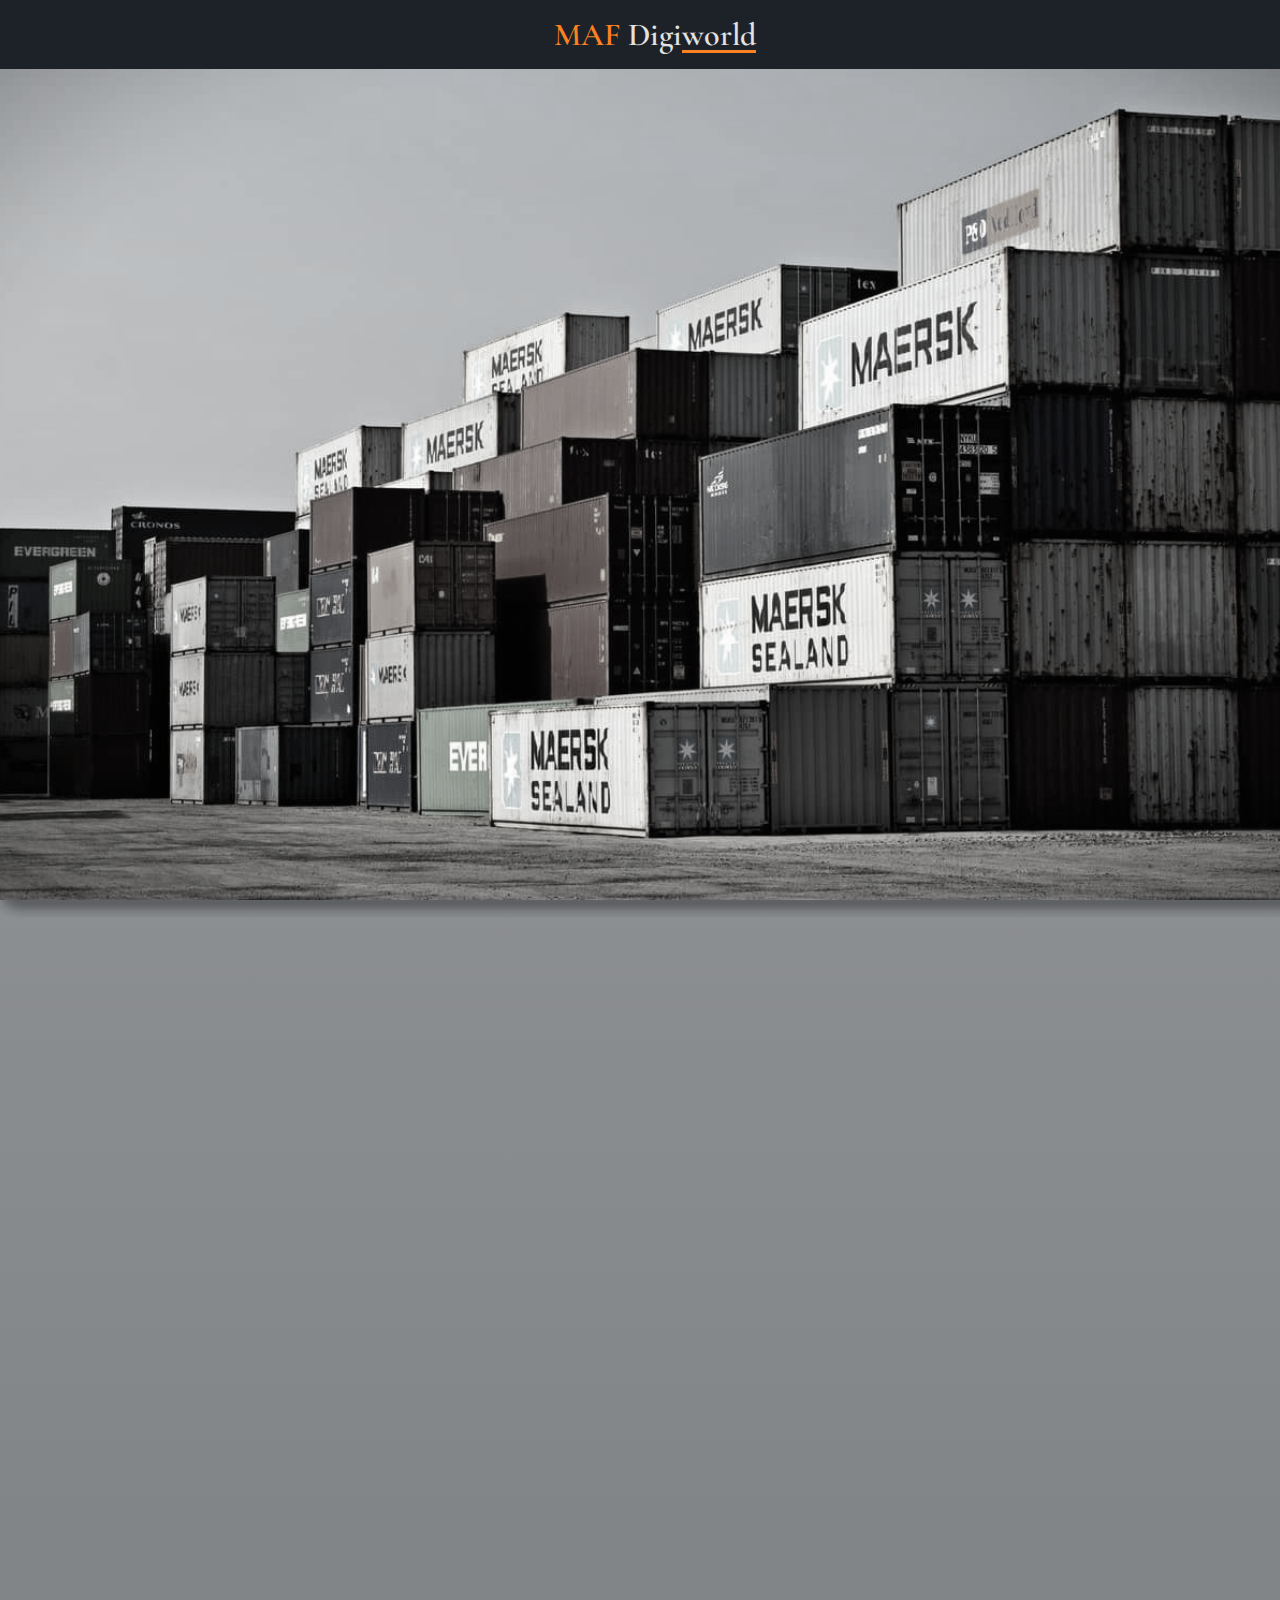
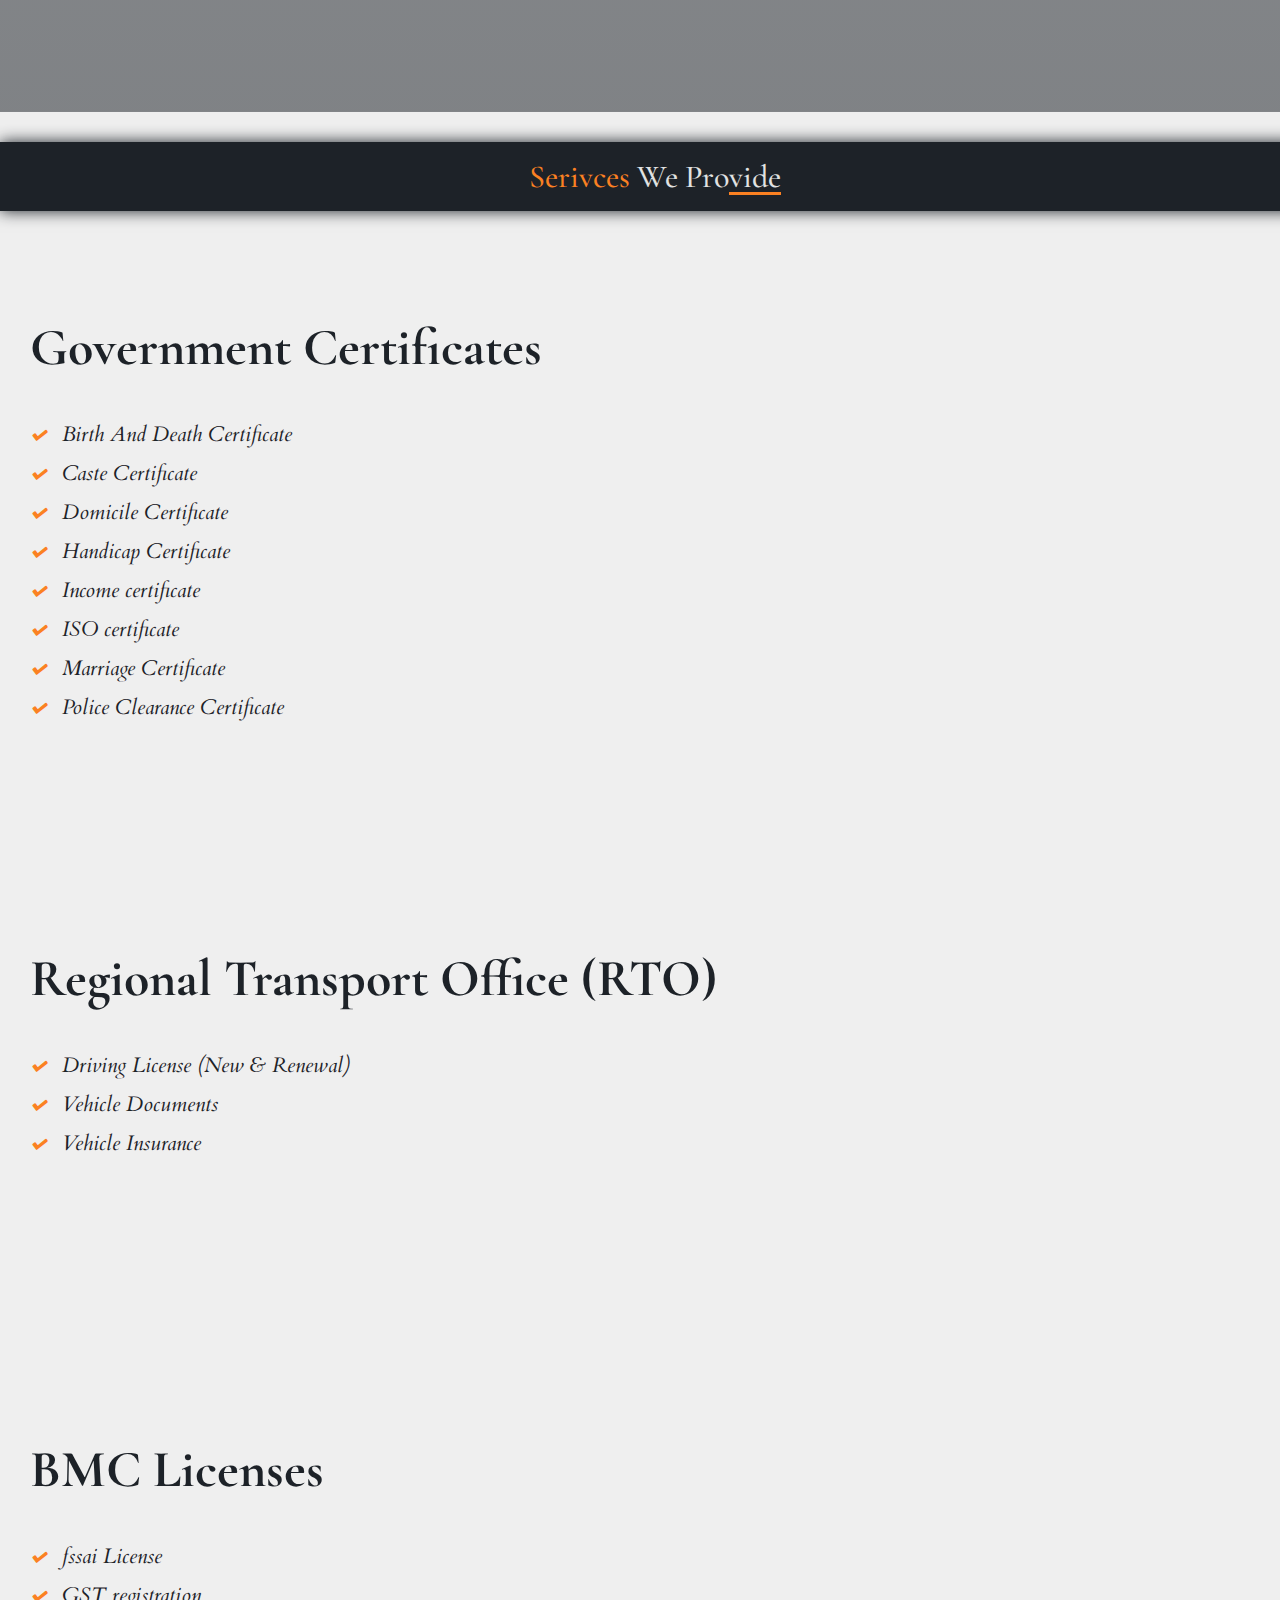
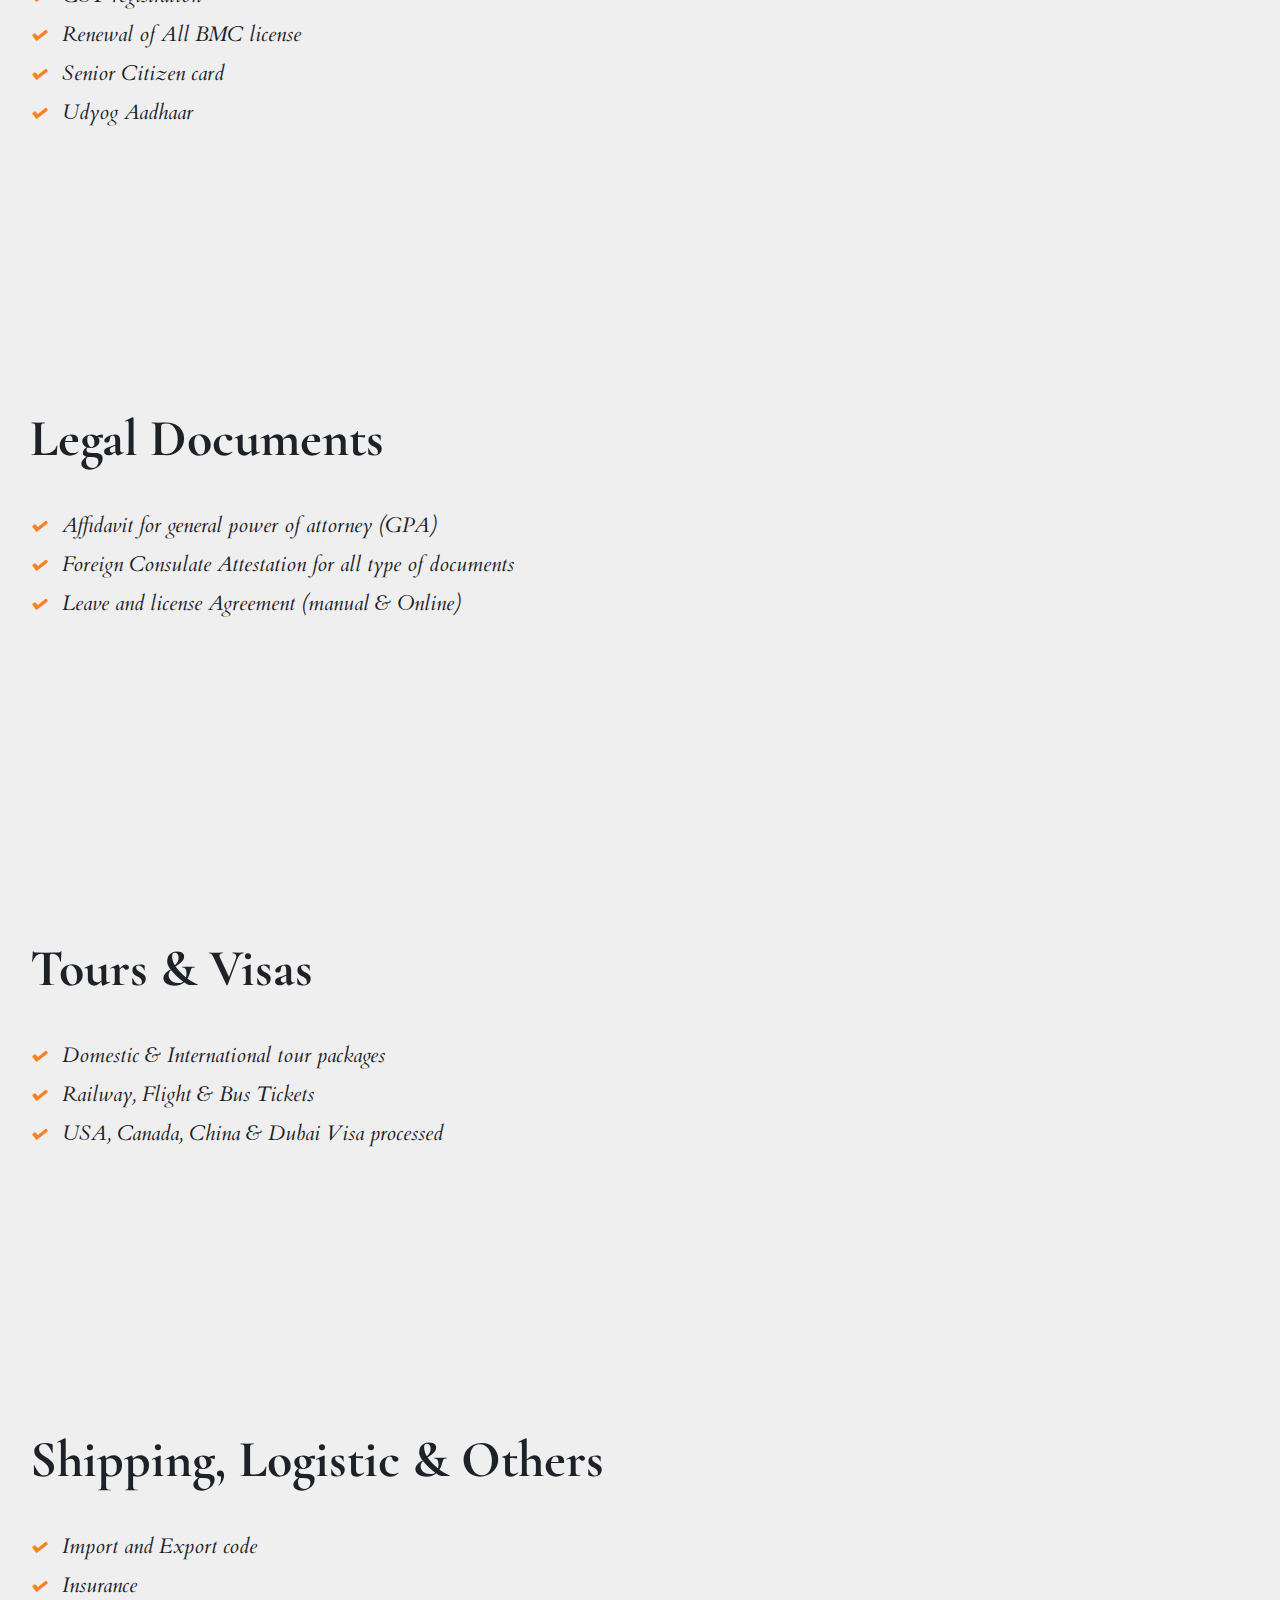
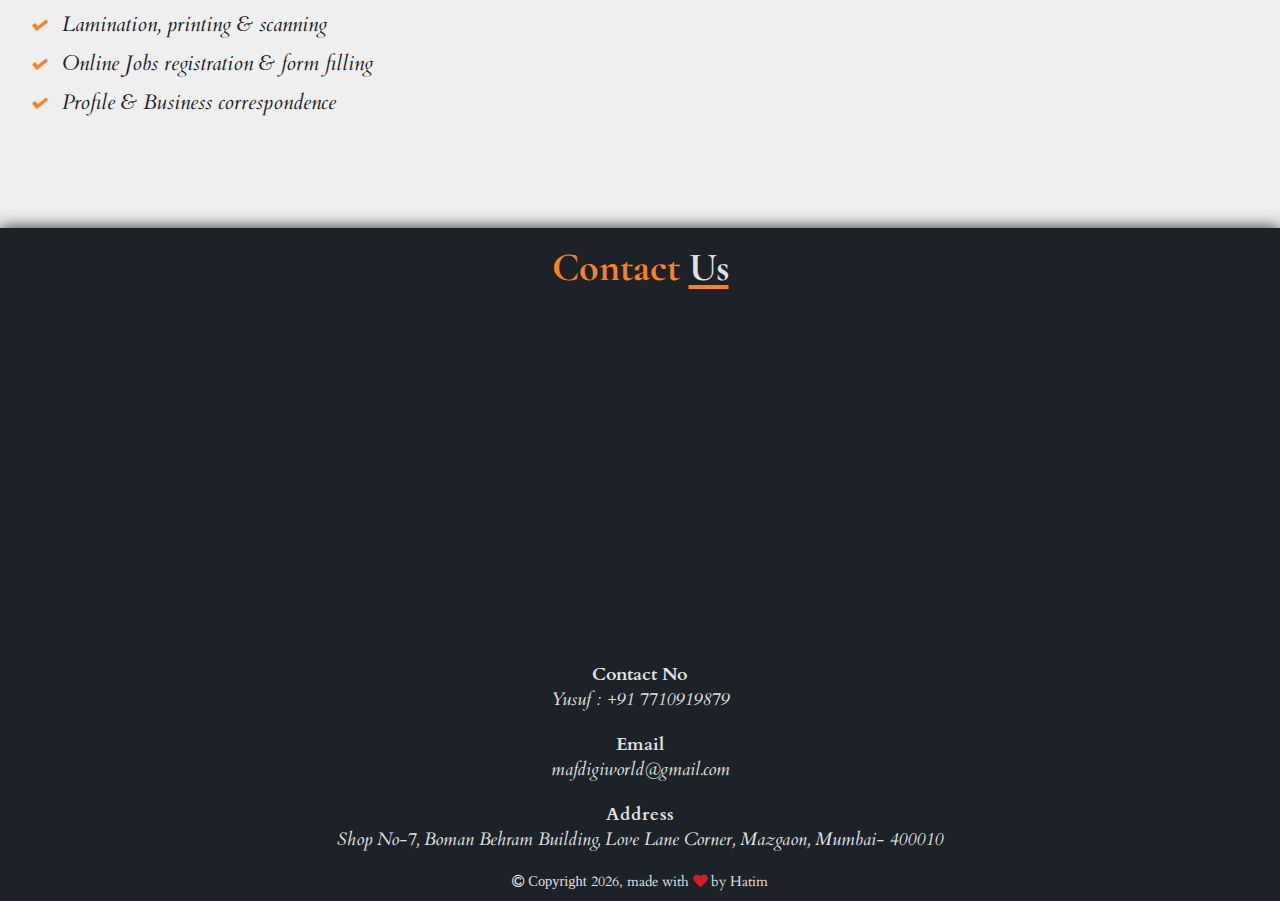
==== commit c73ba762: "image problem fixed" ====
--- a/index.html
+++ b/index.html
@@ -70,7 +70,7 @@
         <section class="service-details">
             <div class="row">
                 <section class='col-md-8' id='certificate'>
-                    <img src="MAF-Website/image/documents.jpg">
+                    <img src="image/documents.jpg">
                 </section>
                 <section class='col-md-4 p-0 d-flex align-items-center justify-content-start'>
                     <div class="dark-text content text-align-left">
@@ -90,7 +90,7 @@
             </div>
             <div class="row">
                 <section class='col-md-8 order-md-2' id='rto'>
-                    <img src="MAF-Website/image/traffic.jpg">
+                    <img src="image/traffic.jpg">
                 </section>
                 <section class='col-md-4 order-md-1 p-0 d-flex align-items-center justify-content-center' id='bmc'>
                     <div class="dark-text content text-align-left">
@@ -105,7 +105,7 @@
             </div>
             <div class="row">
                 <section class='col-md-8' id='Bmc'>
-                    <img src="MAF-Website/image/mumbai.jpg">
+                    <img src="image/mumbai.jpg">
                 </section>
                 <section class='col-md-4 p-0 d-flex align-items-center justify-content-center'>
                     <div class="dark-text content text-align-left">
@@ -122,7 +122,7 @@
             </div>
             <div class="row">
                 <section class='col-md-8 order-md-2' id='legal'>
-                    <img src="MAF-Website/image/legal.jpg">
+                    <img src="image/legal.jpg">
                 </section>
                 <section class='col-md-4 order-md-1 p-0 d-flex align-items-center justify-content-center' id='bmc'>
                     <div class="dark-text content text-align-left">
@@ -137,7 +137,7 @@
             </div>
             <div class="row">
                 <section class='col-md-8' id='tour'>
-                    <img src="MAF-Website/image/tours.jpg">
+                    <img src="image/tours.jpg">
                 </section>
                 <section class='col-md-4 p-0 d-flex align-items-center justify-content-start'>
                     <div class="dark-text content text-align-left">
@@ -152,7 +152,7 @@
             </div>
             <div class="row">
                 <section class='col-md-8 order-md-2' id='shipping'>
-                    <img src="MAF-Website/image/logistic.jpg">
+                    <img src="image/logistic.jpg">
                 </section>
                 <section class='col-md-4 order-md-1 p-0 d-flex align-items-center justify-content-center' id='bmc'>
                     <div class="dark-text content text-align-left">
--- a/styles-min.css
+++ b/styles-min.css
@@ -1 +1 @@
-@import url(https://fonts.googleapis.com/css2?family=Cardo:ital@0;1&family=Cormorant+Garamond:wght@700&display=swap);body{width:100vw;height:100vh;text-align:center;font-family:Cardo,serif;font-weight:500;margin:0;padding:0;background-color:#efefef!important;overflow-x:hidden}html::-webkit-scrollbar{width:3px}html::-webkit-scrollbar-track{background:#fb8122}html::-webkit-scrollbar-thumb{background:0 0;box-shadow:1px -2px 5px 100vh #1d2228;opacity:0}.wrapper{overflow-x:hidden;margin:0;padding:0}.bg-blue{background-color:#1d2228;color:#e1e2e2;box-shadow:#1d2228 0 0 15px}.bg-orange{background-color:#fb8122;color:#1d2228;box-shadow:#fb8122 0 0 15px;opacity:.7!important}.bg-grey{background-color:#d2d2d2;color:#1d2228;box-shadow:#8f8f8f 0 0 15px}.bg-white{background-color:#e1e2e2}header{font-family:'Cormorant Garamond',serif;font-size:2em;width:100%;padding:15px;background-color:#1d2228;color:#e1e2e2;position:fixed;z-index:1000;top:0;left:0;font-weight:600}header span{color:#fb8122}header u{text-decoration-color:#fb8122;text-underline-offset:5px}.title{font-family:'Cormorant Garamond',serif;font-size:2em;width:100%;margin:30px 0 5px 0;padding:15px;background-color:#1d2228;color:#e1e2e2}span{color:#fb8122}u{text-decoration-color:#fb8122;text-underline-offset:5px}section{margin:0;padding:0}.nav-layout{margin-top:78px;background-image:linear-gradient(rgba(29,34,40,.411),rgba(30,35,41,.534)),url(MAF-Website/images/passport.jpg);background-position:center;object-fit:cover}.nav-grid{margin:5px 10px}.nav-grid-item{height:calc((100vh - 88px)/ 3);padding:0;margin:0}.nav-grid-item img{height:100%;width:100%;padding:0;margin:0;object-position:center;object-fit:cover}.nav-grid-item .overlay{cursor:pointer;display:flex;align-items:center;justify-content:center;flex-direction:column;width:100%;height:100%;position:absolute;top:auto;bottom:0;opacity:.9;border:3px solid #e1e2e2;margin:0;padding:15px;font-weight:700;font-size:1.2em}.pulse{animation:pulse 3.3s infinite;animation-direction:alternate;-webkit-animation-name:pulse;animation-name:pulse}.pulse2{animation:pulse 1.8s infinite;animation-direction:alternate;-webkit-animation-name:pulse;animation-name:pulse}.pulse3{animation:pulse 4s infinite;animation-direction:alternate;-webkit-animation-name:pulse;animation-name:pulse}@-webkit-keyframes pulse{0%{-webkit-transform:scale(.95)}50%{-webkit-transform:scale(1)}100%{-webkit-transform:scale(.95)}}@keyframes pulse{0%{transform:scale(.95)}50%{transform:scale(1)}100%{transform:scale(.95)}}.service-details{padding:0}.service-details .row{min-height:500px;margin:30px 0;display:flex;flex-wrap:wrap;flex-direction:row}.service-details .row section{min-height:500px}.details-overlay{display:flex;align-items:center;justify-content:center;flex-direction:column;width:100%;height:100%;position:absolute;top:auto;bottom:0;opacity:.85;margin:0;padding:15px;z-index:-1;border:10px solid #e1e2e2;box-shadow:none}.service-details img{position:absolute;left:auto;right:0;top:auto;bottom:0;height:100%;width:100%;max-width:100%;padding:0;margin:0;object-position:center;object-fit:cover;-webkit-filter:grayscale(95%);filter:grayscale(95%)}.service-details .content{height:100%;width:100%;display:flex;flex-direction:column;justify-content:center;flex-direction:column;padding:30px;font-style:italic;font-size:1.3em}.light-text{color:#e1e2e2;padding:15px 10px}.dark-text{color:#1d2228;padding:15px 10px}.text-align-left{text-align:left}h3{font-family:'Cormorant Garamond',serif;margin:0;opacity:1!important;font-size:2.5em;font-style:normal;padding:15px 0}p{padding:10px 0;margin:0;font-size:18px}ul{padding:0;list-style:none}li{padding:5px 0}li::before{font-family:Fontawesome;content:"\f00c";color:#fb8122;font-size:.8em;margin:0 15px 0 0}a{text-decoration:none;color:inherit}a:hover{text-decoration:none;color:#fb8122}.footer-desc{font-size:.9em;font-style:normal}footer p{font-style:italic}strong{font-style:normal}@media only screen and (max-width:768px){h3{font-size:2em}li ::before{font-size:.6em}}+@import url(https://fonts.googleapis.com/css2?family=Cardo:ital@0;1&family=Cormorant+Garamond:wght@700&display=swap);body{width:100vw;height:100vh;text-align:center;font-family:Cardo,serif;font-weight:500;margin:0;padding:0;background-color:#efefef!important;overflow-x:hidden}html::-webkit-scrollbar{width:3px}html::-webkit-scrollbar-track{background:#fb8122}html::-webkit-scrollbar-thumb{background:0 0;box-shadow:1px -2px 5px 100vh #1d2228;opacity:0}.wrapper{overflow-x:hidden;margin:0;padding:0}.bg-blue{background-color:#1d2228;color:#e1e2e2;box-shadow:#1d2228 0 0 15px}.bg-orange{background-color:#fb8122;color:#1d2228;box-shadow:#fb8122 0 0 15px;opacity:.7!important}.bg-grey{background-color:#d2d2d2;color:#1d2228;box-shadow:#8f8f8f 0 0 15px}.bg-white{background-color:#e1e2e2}header{font-family:'Cormorant Garamond',serif;font-size:2em;width:100%;padding:15px;background-color:#1d2228;color:#e1e2e2;position:fixed;z-index:1000;top:0;left:0;font-weight:600}header span{color:#fb8122}header u{text-decoration-color:#fb8122;text-underline-offset:5px}.title{font-family:'Cormorant Garamond',serif;font-size:2em;width:100%;margin:30px 0 5px 0;padding:15px;background-color:#1d2228;color:#e1e2e2}span{color:#fb8122}u{text-decoration-color:#fb8122;text-underline-offset:5px}section{margin:0;padding:0}.nav-layout{margin-top:78px;background-image:linear-gradient(rgba(29,34,40,.411),rgba(30,35,41,.534)),url(images/passport.jpg);background-position:center;object-fit:cover}.nav-grid{margin:5px 10px}.nav-grid-item{height:calc((100vh - 88px)/ 3);padding:0;margin:0}.nav-grid-item img{height:100%;width:100%;padding:0;margin:0;object-position:center;object-fit:cover}.nav-grid-item .overlay{cursor:pointer;display:flex;align-items:center;justify-content:center;flex-direction:column;width:100%;height:100%;position:absolute;top:auto;bottom:0;opacity:.9;border:3px solid #e1e2e2;margin:0;padding:15px;font-weight:700;font-size:1.2em}.pulse{animation:pulse 3.3s infinite;animation-direction:alternate;-webkit-animation-name:pulse;animation-name:pulse}.pulse2{animation:pulse 1.8s infinite;animation-direction:alternate;-webkit-animation-name:pulse;animation-name:pulse}.pulse3{animation:pulse 4s infinite;animation-direction:alternate;-webkit-animation-name:pulse;animation-name:pulse}@-webkit-keyframes pulse{0%{-webkit-transform:scale(.95)}50%{-webkit-transform:scale(1)}100%{-webkit-transform:scale(.95)}}@keyframes pulse{0%{transform:scale(.95)}50%{transform:scale(1)}100%{transform:scale(.95)}}.service-details{padding:0}.service-details .row{min-height:500px;margin:30px 0;display:flex;flex-wrap:wrap;flex-direction:row}.service-details .row section{min-height:500px}.details-overlay{display:flex;align-items:center;justify-content:center;flex-direction:column;width:100%;height:100%;position:absolute;top:auto;bottom:0;opacity:.85;margin:0;padding:15px;z-index:-1;border:10px solid #e1e2e2;box-shadow:none}.service-details img{position:absolute;left:auto;right:0;top:auto;bottom:0;height:100%;width:100%;max-width:100%;padding:0;margin:0;object-position:center;object-fit:cover;-webkit-filter:grayscale(95%);filter:grayscale(95%)}.service-details .content{height:100%;width:100%;display:flex;flex-direction:column;justify-content:center;flex-direction:column;padding:30px;font-style:italic;font-size:1.3em}.light-text{color:#e1e2e2;padding:15px 10px}.dark-text{color:#1d2228;padding:15px 10px}.text-align-left{text-align:left}h3{font-family:'Cormorant Garamond',serif;margin:0;opacity:1!important;font-size:2.5em;font-style:normal;padding:15px 0}p{padding:10px 0;margin:0;font-size:18px}ul{padding:0;list-style:none}li{padding:5px 0}li::before{font-family:Fontawesome;content:"\f00c";color:#fb8122;font-size:.8em;margin:0 15px 0 0}a{text-decoration:none;color:inherit}a:hover{text-decoration:none;color:#fb8122}.footer-desc{font-size:.9em;font-style:normal}footer p{font-style:italic}strong{font-style:normal}@media only screen and (max-width:768px){h3{font-size:2em}li ::before{font-size:.6em}}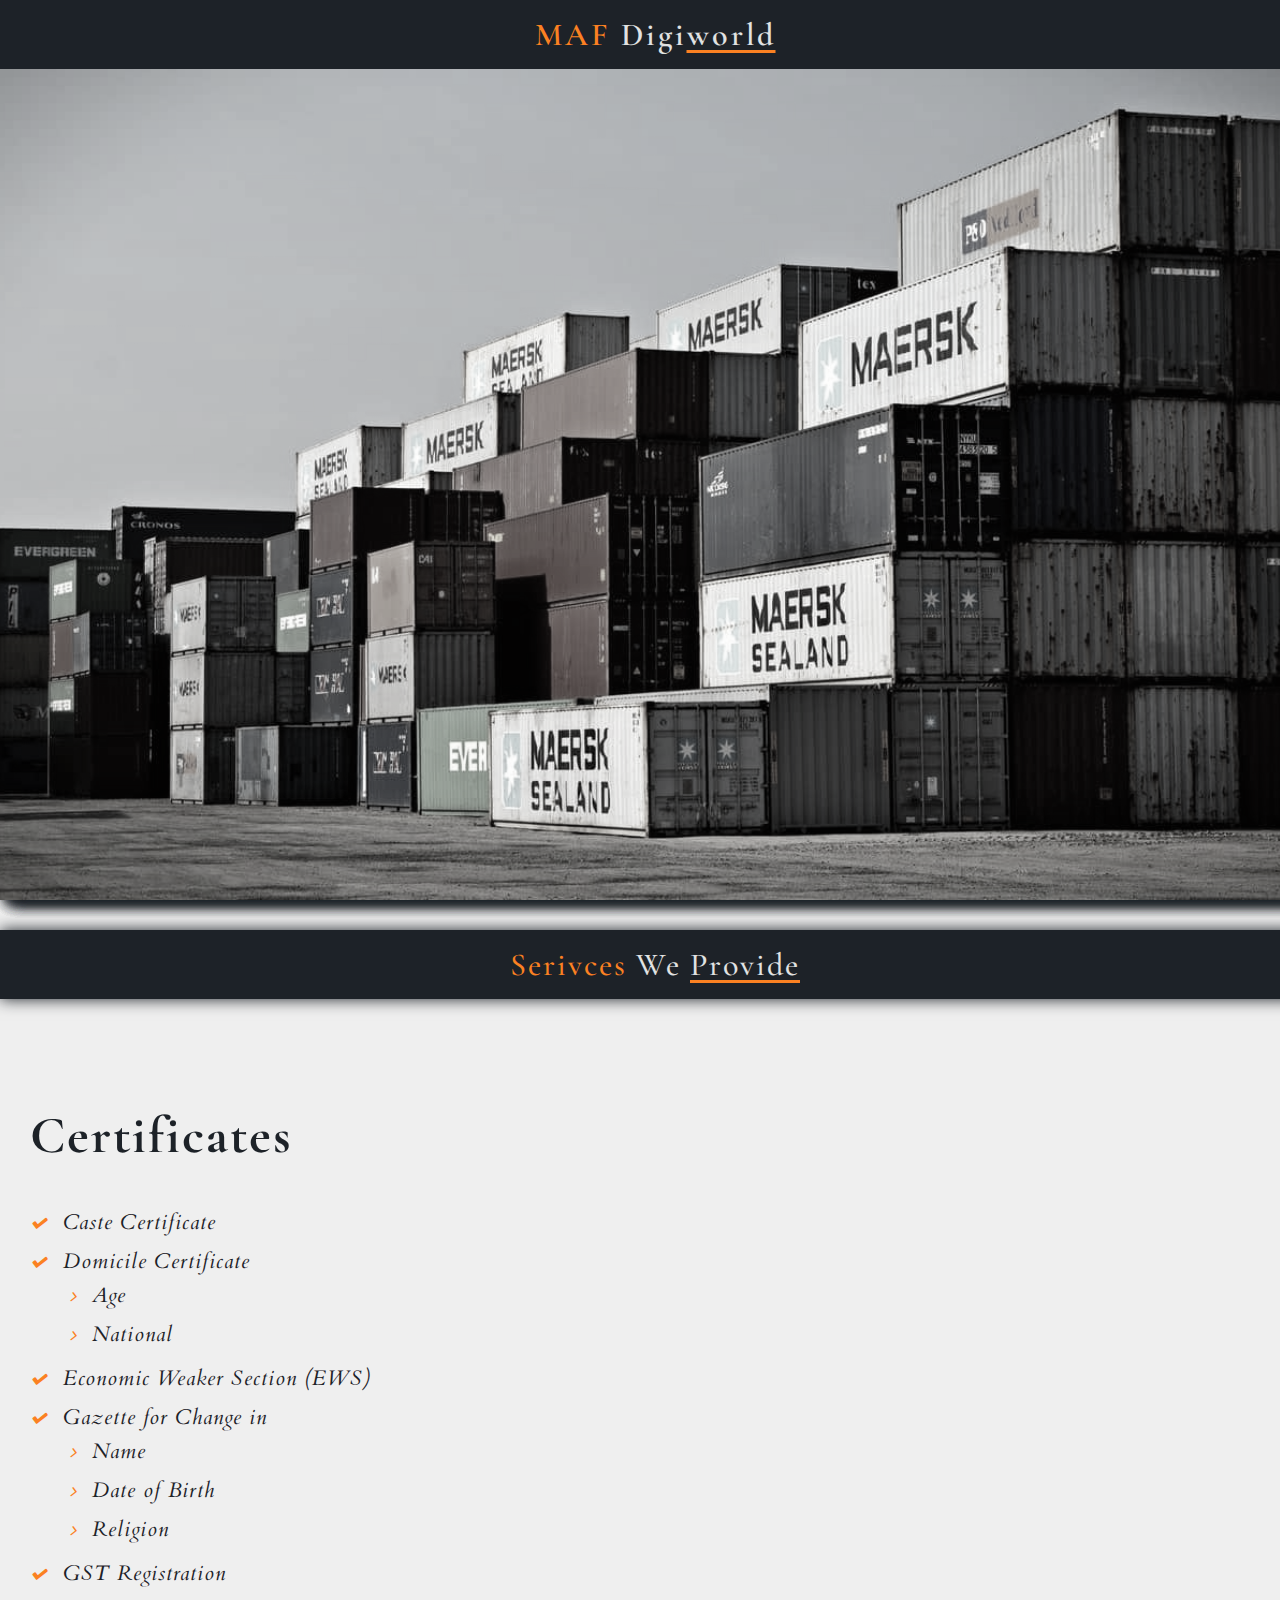
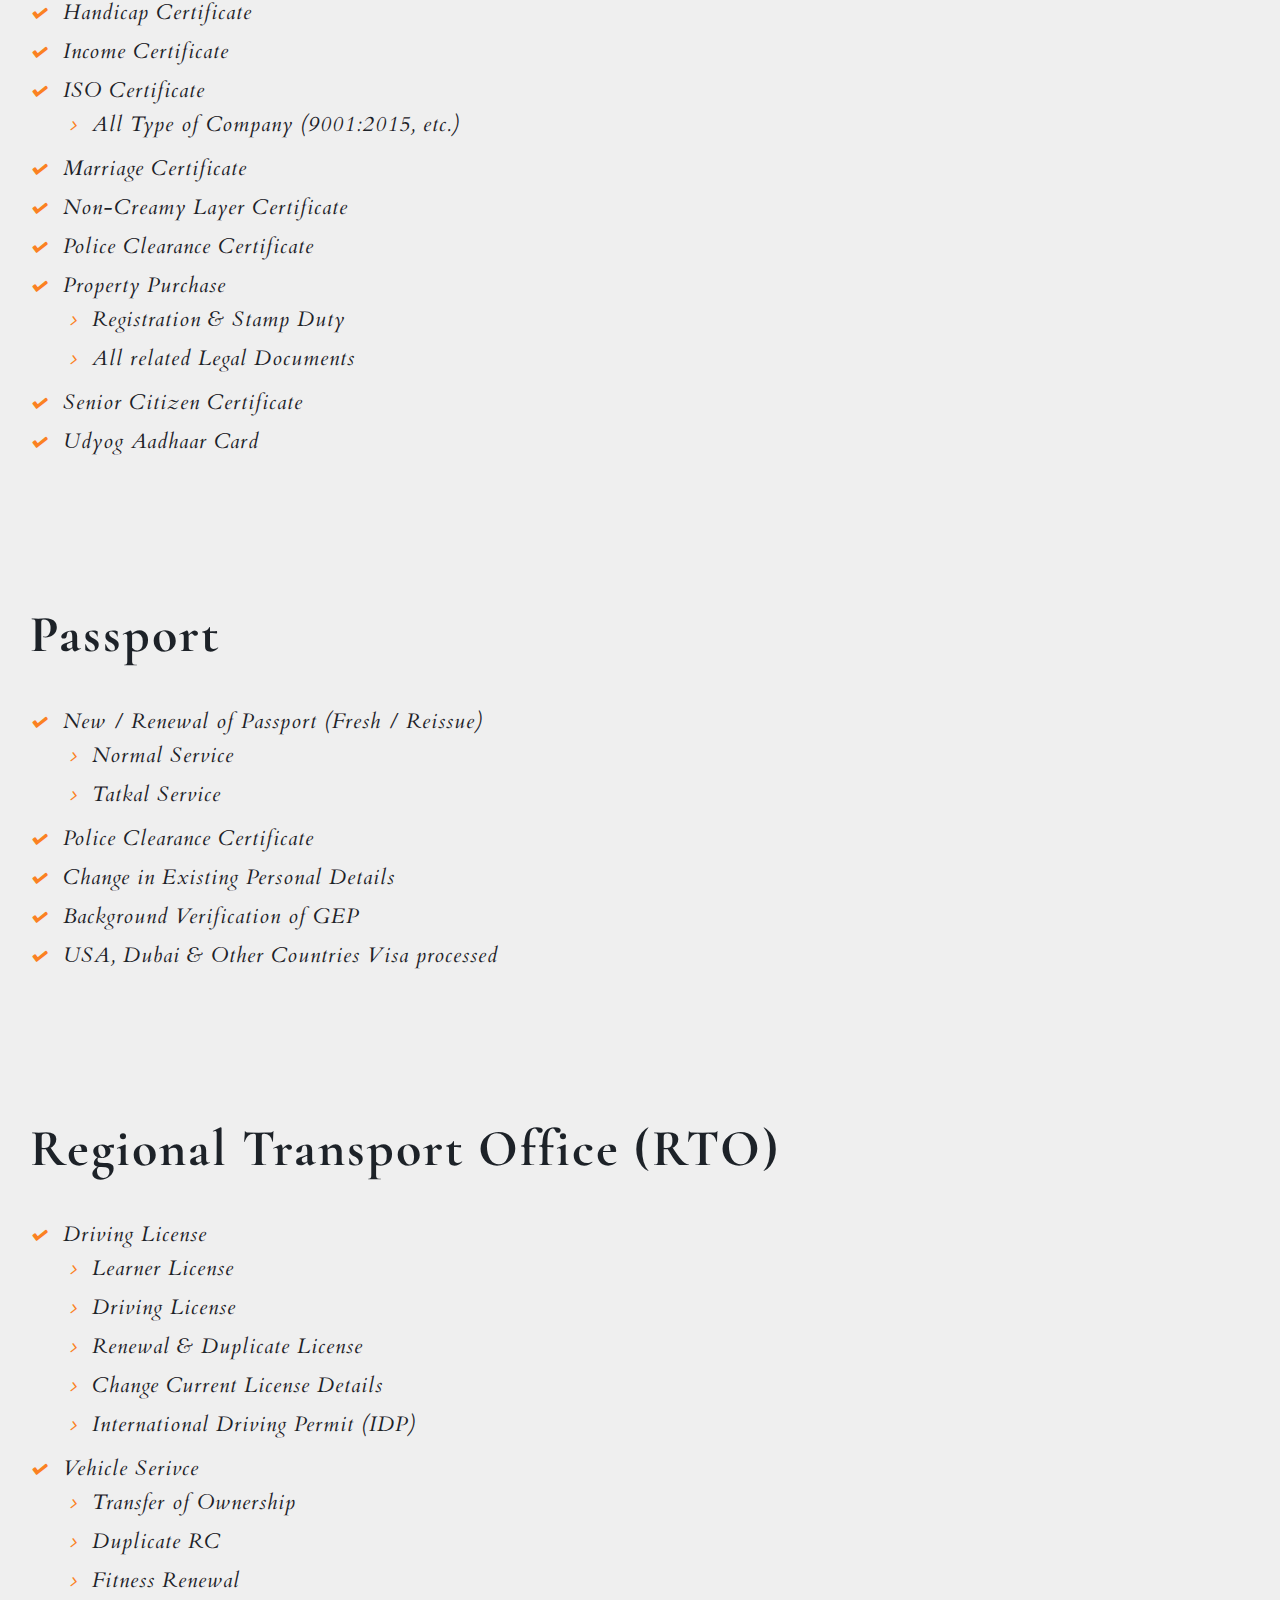
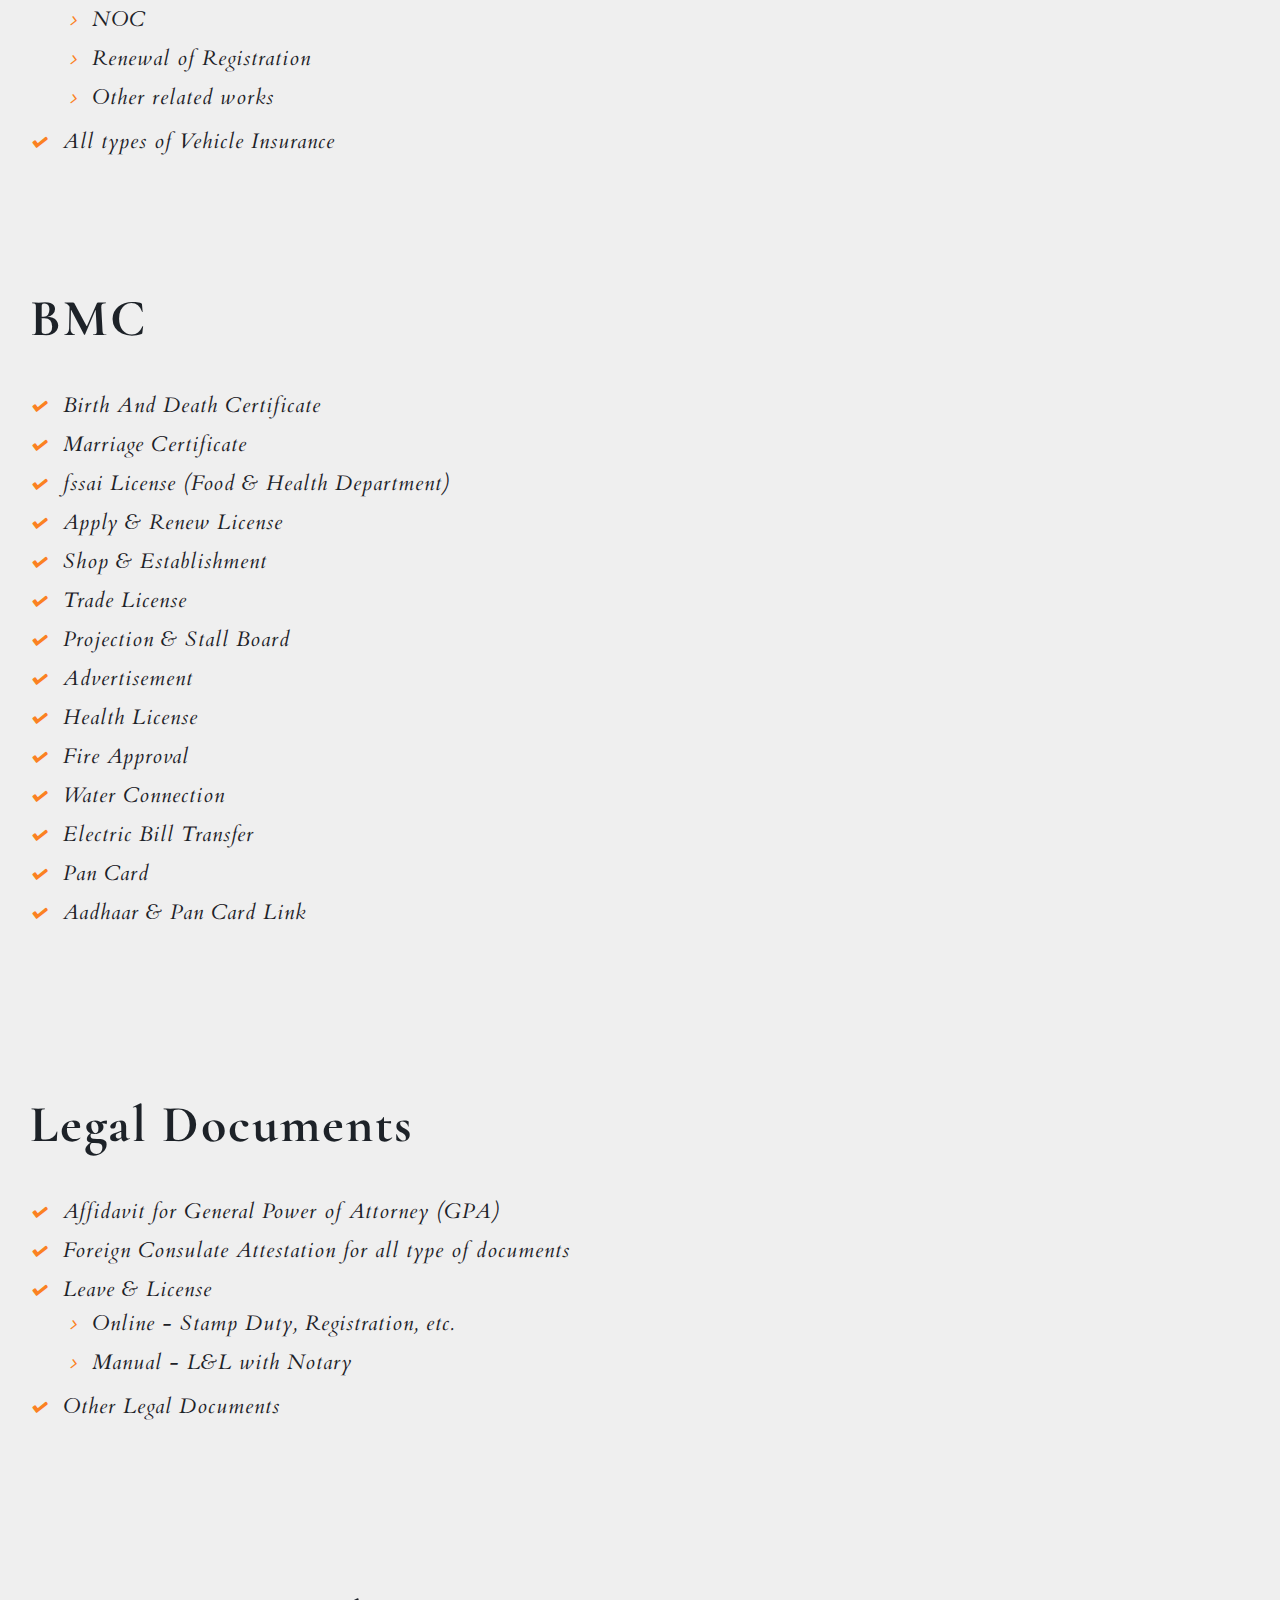
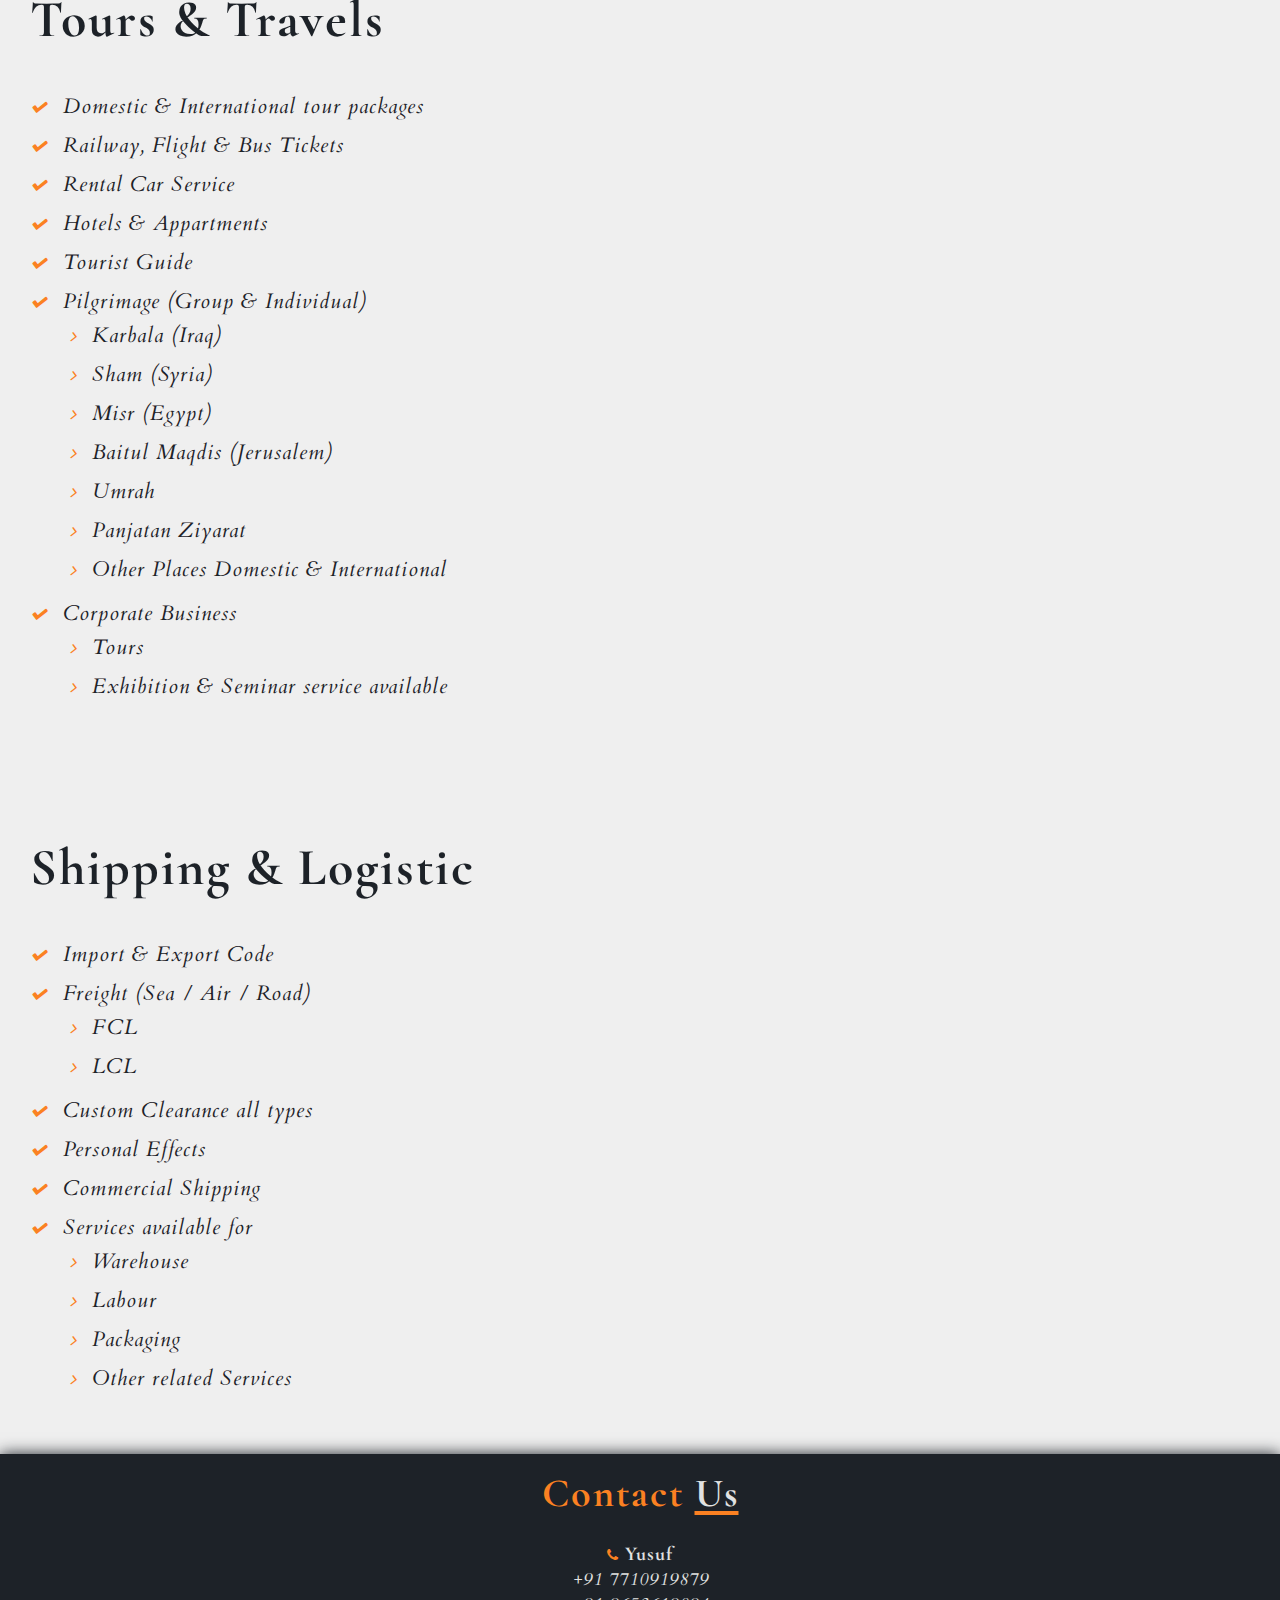
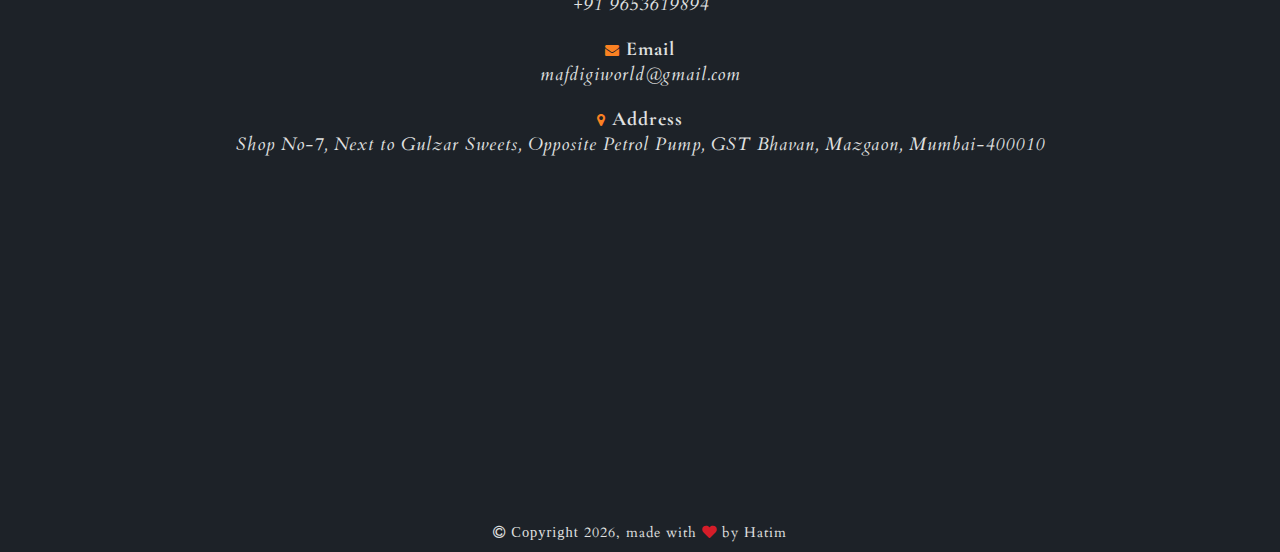
==== commit 82aa2517: "Added Content & Images" ====
--- a/index.html
+++ b/index.html
@@ -4,6 +4,7 @@
     <meta charset="UTF-8">
     <meta http-equiv="X-UA-Compatible" content="IE=edge">
     <meta name="viewport" content="width=device-width, initial-scale=1">
+    <link rel="icon" href="image/logo.png">
     <title>MAF Digiworld</title>
     <!-- Bootstrap -->
     <link rel="stylesheet" type="text/css" href="https://ajax.aspnetcdn.com/ajax/bootstrap/4.3.1/css/bootstrap.min.css">
@@ -11,23 +12,30 @@
     <!-- Fontawesome -->
     <link rel="stylesheet" href="https://stackpath.bootstrapcdn.com/font-awesome/4.7.0/css/font-awesome.min.css" integrity="sha384-wvfXpqpZZVQGK6TAh5PVlGOfQNHSoD2xbE+QkPxCAFlNEevoEH3Sl0sibVcOQVnN" crossorigin="anonymous">
     <!-- Custom CSS -->
-    <link rel="stylesheet" type="text/css" href="styles-min.css">
+    <link rel="stylesheet" type="text/css" href="style.css">
 </head>
 <body>
     <div class="wrapper">
         <header><span>MAF</span> Digi<u>world</u></header>
         <section class="nav-layout">
-            <div class="nav-grid row">
-                <div class="nav-grid-item col-8 pulse ">
+            <div class="nav-grid row" style="padding-top: 10px;">
+                <div class="nav-grid-item col-5 pulse ">
                     <a href="#certificate">
                     <div class="overlay bg-blue">
-                        Government Certificates
-                    </div>
-                </a>
-                </div>
-                <div class="nav-grid-item col-4 pulse2">
+                        Certificates
+                    </div>
+                </a>
+                </div>
+                <div class="nav-grid-item col-4 pulse3 ">
+                    <a href="#passport">
+                    <div class="overlay bg-grey">
+                        Passport
+                    </div>
+                </a>
+                </div>
+                <div class="nav-grid-item col-3 pulse2">
                     <a href="#rto">
-                    <div class="overlay bg-grey">
+                    <div class="overlay bg-blue">
                         RTO
                     </div>
                 </a>
@@ -66,103 +74,222 @@
                 </div>
             </div>
         </section>
-        <section class="title bg-blue"><span>Serivces</span> We Pro<u>vide</u></section>
+        <section class="title bg-blue"><span>Serivces</span> We <u>Provide</u></section>
         <section class="service-details">
+            <!-- Certificate -->
             <div class="row">
                 <section class='col-md-8' id='certificate'>
-                    <img src="image/documents.jpg">
+                    <img src="image/certificate.jpg">
                 </section>
                 <section class='col-md-4 p-0 d-flex align-items-center justify-content-start'>
                     <div class="dark-text content text-align-left">
-                        <h3>Government Certificates</h3>
+                        <h3>Certificates</h3>
+                        <ul>
+                            <li>Caste Certificate</li>
+                            <li>Domicile Certificate
+                                <ol>
+                                    <li>Age</li>
+                                    <li>National</li>
+                                </ol>
+                            </li>
+                            <li>Economic Weaker Section (EWS)</li>
+                            <li>Gazette for Change in
+                                <ol>
+                                    <li>Name</li>
+                                    <li>Date of Birth</li>
+                                    <li>Religion</li>
+                                </ol>
+                            </li>
+                            <li>GST Registration</li>
+                            <li>Handicap Certificate</li>
+                            <li>Income Certificate</li>
+                            <li>ISO Certificate
+                                <ol>
+                                    <li>All Type of Company (9001:2015, etc.)</li>
+                                </ol>
+                            </li>
+                            <li>Marriage Certificate</li>
+                            <li>Non-Creamy Layer Certificate</li>
+                            <li>Police Clearance Certificate</li>
+                            <li>Property Purchase
+                                <ol>
+                                    <li>Registration & Stamp Duty</li>
+                                    <li>All related Legal Documents</li>
+                                </ol>
+                            </li>
+                            <li>Senior Citizen Certificate</li>
+                            <li>Udyog Aadhaar Card</li>
+                        </ul>
+                    </div>
+                </section>
+            </div>
+            <!-- Passport -->
+            <div class="row">
+                <section class='col-md-8 order-md-2' id='passport'>
+                    <img src="image/passport.jpg">
+                </section>
+                <section class='col-md-4 order-md-1 p-0 d-flex align-items-center justify-content-center'>
+                    <div class="dark-text content text-align-left">
+                        <h3>Passport</h3>
+                        <ul>
+                            <li>New / Renewal of Passport (Fresh / Reissue)
+                                <ol>
+                                    <li>Normal Service</li>
+                                    <li>Tatkal Service</li>
+                                </ol>
+                            </li>
+                            <li>Police Clearance Certificate</li>
+                            <li>Change in Existing Personal Details</li>
+                            <li>Background Verification of GEP</li>
+                            <li>USA, Dubai & Other Countries Visa processed</li>
+                        </ul>
+                    </div>
+                </section>
+            </div>
+            <!-- RTO -->
+            <div class="row">
+                <section class='col-md-8' id='rto'>
+                    <img src="image/traffic.jpg">
+                </section>
+                <section class='col-md-4 p-0 d-flex align-items-center justify-content-center' id='bmc'>
+                    <div class="dark-text content text-align-left">
+                        <h3>Regional Transport Office (RTO)</h3>
+                        <ul>
+                            <li>Driving License
+                                <ol>
+                                    <li>Learner License</li>
+                                    <li>Driving License</li>
+                                    <li>Renewal & Duplicate License</li>
+                                    <li>Change Current License Details</li>
+                                    <li>International Driving Permit (IDP)</li>
+                                </ol>
+                            </li>
+                            <li>Vehicle Serivce
+                                <ol>
+                                    <li>Transfer of Ownership</li>
+                                    <li>Duplicate RC</li>
+                                    <li>Fitness Renewal</li>
+                                    <li>NOC</li>
+                                    <li>Renewal of Registration</li>
+                                    <li>Other related works</li>
+                                </ol>
+                            </li>
+                            <li>All types of Vehicle Insurance</li>
+                        </ul>
+                    </div>
+                </section>
+            </div>
+            <!-- BMC -->
+            <div class="row">
+                <section class='col-md-8 order-md-2' id='Bmc'>
+                    <img src="image/bmc.jpg">
+                </section>
+                <section class='col-md-4 order-md-1 p-0 d-flex align-items-center justify-content-center'>
+                    <div class="dark-text content text-align-left">
+                        <h3>BMC</h3>
                         <ul>
                             <li>Birth And Death Certificate</li>
-                            <li>Caste Certificate</li>
-                            <li>Domicile Certificate</li>
-                            <li>Handicap Certificate</li>
-                            <li>Income certificate</li>
-                            <li>ISO certificate</li>
                             <li>Marriage Certificate</li>
-                            <li>Police Clearance Certificate</li>
-                        </ul>
-                    </div>
-                </section>
-            </div>
-            <div class="row">
-                <section class='col-md-8 order-md-2' id='rto'>
-                    <img src="image/traffic.jpg">
-                </section>
-                <section class='col-md-4 order-md-1 p-0 d-flex align-items-center justify-content-center' id='bmc'>
-                    <div class="dark-text content text-align-left">
-                        <h3>Regional Transport Office (RTO)</h3>
-                        <ul>
-                            <li>Driving License (New & Renewal)</li>
-                            <li>Vehicle Documents</li>
-                            <li>Vehicle Insurance</li>
-                        </ul>
-                    </div>
-                </section>
-            </div>
-            <div class="row">
-                <section class='col-md-8' id='Bmc'>
-                    <img src="image/mumbai.jpg">
-                </section>
-                <section class='col-md-4 p-0 d-flex align-items-center justify-content-center'>
-                    <div class="dark-text content text-align-left">
-                        <h3>BMC Licenses</h3>
-                        <ul>
-                            <li>fssai License</li>
-                            <li>GST registration</li>
-                            <li>Renewal of All BMC license</li>
-                            <li>Senior Citizen card</li>
-                            <li>Udyog Aadhaar</li>
-                        </ul>
-                    </div>
-                </section>
-            </div>
-            <div class="row">
-                <section class='col-md-8 order-md-2' id='legal'>
+                            <li>fssai License (Food & Health Department)</li>
+                            <li>Apply & Renew License</li>
+                            <li>Shop & Establishment</li>
+                            <li>Trade License</li>
+                            <li>Projection & Stall Board</li>
+                            <li>Advertisement</li>
+                            <li>Health License</li>
+                            <li>Fire Approval</li>
+                            <li>Water Connection</li>
+                            <li>Electric Bill Transfer</li>
+                            <li>Pan Card</li>
+                            <li>Aadhaar & Pan Card Link</li>
+                        </ul>
+                    </div>
+                </section>
+            </div>
+            <!-- Legal -->
+            <div class="row">
+                <section class='col-md-8' id='legal'>
                     <img src="image/legal.jpg">
                 </section>
-                <section class='col-md-4 order-md-1 p-0 d-flex align-items-center justify-content-center' id='bmc'>
+                <section class='col-md-4 p-0 d-flex align-items-center justify-content-center' id='bmc'>
                     <div class="dark-text content text-align-left">
                         <h3>Legal Documents</h3>
                         <ul>
-                            <li>Affidavit for general power of attorney (GPA)</li>
+                            <li>Affidavit for General Power of Attorney (GPA)</li>
                             <li>Foreign Consulate Attestation for all type of documents</li>
-                            <li>Leave and license Agreement (manual & Online)</li>
-                        </ul>
-                    </div>
-                </section>
-            </div>
-            <div class="row">
-                <section class='col-md-8' id='tour'>
+                            <li>Leave & License
+                                <ol>
+                                    <li>Online - Stamp Duty, Registration, etc.</li>
+                                    <li>Manual - L&L with Notary</li>
+                                </ol>
+                            </li>
+                            <li>Other Legal Documents</li>
+                        </ul>
+                    </div>
+                </section>
+            </div>
+            <!-- Tours & Travel -->
+            <div class="row">
+                <section class='col-md-8 order-md-2' id='tour'>
                     <img src="image/tours.jpg">
                 </section>
-                <section class='col-md-4 p-0 d-flex align-items-center justify-content-start'>
-                    <div class="dark-text content text-align-left">
-                        <h3>Tours & Visas</h3>
+                <section class='col-md-4 order-md-1 p-0 d-flex align-items-center justify-content-start'>
+                    <div class="dark-text content text-align-left">
+                        <h3>Tours & Travels</h3>
                         <ul>
                             <li>Domestic & International tour packages</li>
                             <li>Railway, Flight & Bus Tickets</li>
-                            <li>USA, Canada, China & Dubai Visa processed</li>
-                        </ul>
-                    </div>
-                </section>
-            </div>
-            <div class="row">
-                <section class='col-md-8 order-md-2' id='shipping'>
+                            <li>Rental Car Service</li>
+                            <li>Hotels & Appartments</li>
+                            <li>Tourist Guide</li>
+                            <li>Pilgrimage (Group & Individual)
+                                <ol>
+                                    <li>Karbala (Iraq)</li>
+                                    <li>Sham (Syria)</li>
+                                    <li>Misr (Egypt)</li>
+                                    <li>Baitul Maqdis (Jerusalem)</li>
+                                    <li>Umrah</li>
+                                    <li>Panjatan Ziyarat</li>
+                                    <li>Other Places Domestic & International</li>
+                                </ol>
+                            </li>
+                            <li>Corporate Business
+                                <ol>
+                                    <li>Tours</li>
+                                    <li>Exhibition & Seminar service available</li>
+                                </ol>
+                            </li>
+                        </ul>
+                    </div>
+                </section>
+            </div>
+            <!-- Shipping & Logistic -->
+            <div class="row">
+                <section class='col-md-8' id='shipping'>
                     <img src="image/logistic.jpg">
                 </section>
-                <section class='col-md-4 order-md-1 p-0 d-flex align-items-center justify-content-center' id='bmc'>
-                    <div class="dark-text content text-align-left">
-                        <h3>Shipping, Logistic & Others</h3>
-                        <ul>
-                            <li>Import and Export code</li>
-                            <li>Insurance</li>
-                            <li>Lamination, printing & scanning</li>
-                            <li>Online Jobs registration & form filling</li>
-                            <li>Profile & Business correspondence</li>
+                <section class='col-md-4 p-0 d-flex align-items-center justify-content-center' id='bmc'>
+                    <div class="dark-text content text-align-left">
+                        <h3>Shipping & Logistic</h3>
+                        <ul>
+                            <li>Import & Export Code</li>
+                            <li>Freight (Sea / Air / Road)
+                                <ol>
+                                    <li>FCL</li>
+                                    <li>LCL</li>
+                                </ol>
+                            </li>
+                            <li>Custom Clearance all types</li>
+                            <li>Personal Effects</li>
+                            <li>Commercial Shipping</li>
+                            <li>Services available for
+                                <ol>
+                                    <li>Warehouse</li>
+                                    <li>Labour</li>
+                                    <li>Packaging</li>
+                                    <li>Other related Services</li>
+                                </ol>
+                            </li>
                         </ul>
                     </div>
                 </section>
@@ -172,14 +299,22 @@
     <footer class="footer bg-blue p-0 m-0" id="contact" style="overflow: hidden;">
         <h3><span>Contact</span> <u>Us</u></h3>
         <div class="row">
+            <address class="col-md-6 d-flex align-items-center flex-column justify-content-center">
+                <p>
+                    <strong><i class="fa fa-phone fa-xs"></i> Yusuf</strong><br>
+                    <a href="tel:+917710919879">+91 7710919879</a><br><a href="tel:+919653619894">+91 9653619894</a>
+                </p>
+                <p>
+                    <strong><i class="fa fa-envelope fa-xs"></i> Email</strong><br>
+                    <a href="mailto:mafdigiworld@gmail.com">mafdigiworld@gmail.com</a>
+                </p>
+                <p>
+                    <strong><i class="fa fa-map-marker fa-xs"></i> Address</strong><br>Shop No-7, Next to Gulzar Sweets, Opposite Petrol Pump, GST Bhavan, Mazgaon, Mumbai-400010
+                </p>
+            </address>
             <div class="col-md-6">
                 <iframe src="https://www.google.com/maps/embed?pb=!1m18!1m12!1m3!1d1886.5559713061643!2d72.83975272735726!3d18.970662989786405!2m3!1f0!2f0!3f0!3m2!1i1024!2i768!4f13.1!3m3!1m2!1s0x3be7ce4898c99393%3A0xa34df0bd54b1cf6b!2sBoman%20Behram%20Building!5e0!3m2!1sen!2sin!4v1625751396589!5m2!1sen!2sin" style="border:0; padding: 20px; min-width: 100%; height: 100%; min-height: 300px;" allowfullscreen="" loading="lazy"></iframe>
             </div>
-            <address class="col-md-6 d-flex align-items-center flex-column justify-content-center">
-                <p><strong>Contact No</strong> <br>Yusuf :<a href="tel:+917710919879"> +91 7710919879</a></p>
-                <p><strong>Email</strong><br><a href= "mailto:mafdigiworld@gmail.com">mafdigiworld@gmail.com</a></p>
-                <p><strong>Address</strong><br>Shop No-7, Boman Behram Building, Love Lane Corner, Mazgaon, Mumbai- 400010  </p>
-            </address>
         </div>
         <div class="row">
             <div class="col-12">
@@ -190,24 +325,4 @@
         </div>
     </footer>
 </body>
-  <script>
-    window.onload = function () {
-      lax.init()
-  
-      // Add a driver that we use to control our animations
-      lax.addDriver('scrollY', function () {
-        return window.scrollY
-      })
-  
-      // Add animation bindings to elements
-      lax.addElements('.selector', {
-        scrollY: {
-          translateX: [
-            ["elInY", "elCenterY", "elOutY"],
-            [0, 'screenWidth/2', 'screenWidth'],
-          ]
-        }
-      })
-    }
-  </script>
 </html>--- a/style.css
+++ b/style.css
@@ -0,0 +1,329 @@
+@import url('https://fonts.googleapis.com/css2?family=Cardo:ital@0;1&family=Cormorant+Garamond:wght@700&display=swap');
+body {
+    width: 100vw;
+    height: 100vh;
+    text-align: center;
+    font-family: 'Cardo', serif;
+    font-weight: 500;
+    margin: 0;
+    padding: 0;
+    background-color: #efefef !important;
+    overflow-x: hidden;
+}
+
+
+html::-webkit-scrollbar {
+  width: 3px; 
+}
+
+html::-webkit-scrollbar-track {
+  background: rgba(251, 129, 34, 1);
+}
+
+html::-webkit-scrollbar-thumb {
+  background: transparent;
+  box-shadow: 1px -2px 5px 100vh #1d2228;
+  opacity: 0;
+}
+
+.wrapper {
+    overflow-x: hidden;
+    margin: 0;
+    padding: 0;
+}
+
+.bg-blue {
+    background-color: #1d2228;
+    color: #e1e2e2;
+    box-shadow: #1d2228 0px 0px 15px ;
+}
+
+.bg-grey {
+    background-color: #cfcfcf;
+    color: #1d2228;
+    box-shadow: #1d2228 0px 0px 15px;
+}
+
+header {
+    font-family: 'Cormorant Garamond', serif;
+    font-size: 2em;
+    width: 100%;
+    padding: 15px;
+    background-color: #1d2228;
+    color: #e1e2e2;
+    position: fixed;
+    z-index: 1000;
+    top:0;
+    left: 0;
+    font-weight: 600;
+    letter-spacing: 3px;
+}
+
+header span {
+    color: #fb8122;
+}
+
+header u {
+    text-decoration-color: #fb8122;
+    text-underline-offset: 5px;
+}
+
+.title {
+  font-family: 'Cormorant Garamond', serif;
+  font-size: 2em;
+  width: 100%;
+  margin: 30px 0 5px 0;
+  padding: 15px;
+  background-color: #1d2228;
+  color: #e1e2e2;
+  letter-spacing: 2px;
+}
+
+span {
+  color: #fb8122;
+}
+
+u {
+  text-decoration-color: #fb8122;
+  text-underline-offset: 5px;
+}
+
+section {
+    margin: 0;
+    padding: 0;
+}
+
+.nav-layout{
+    margin-top: 78px;
+    background-image: url("image/passport.jpg");
+    background-position: center;
+    object-fit: cover;
+    height: calc((100vh - 78px));
+    width: 100vw;
+}
+.nav-grid {
+  margin: 5px 10px ;
+}
+.nav-grid-item {
+    height: calc((100vh - 108px) / 3);
+    padding: 0;
+    margin: 0;
+}
+
+.nav-grid-item img{
+    height: 100%;
+    width: 100%;
+    padding: 0;
+    margin: 0;
+    object-position: center;
+    object-fit: cover;
+}
+
+.nav-grid-item .overlay {
+    cursor: pointer;
+    display: flex;
+    align-items: center;
+    justify-content: center;
+    flex-direction: column;
+    width: 100%;
+    height: 100%;
+    position: absolute;
+    top: auto;
+    bottom: 0;
+    opacity: 0.9;
+    border: 3px solid #e1e2e2;
+    margin: 0;
+    padding: 15px;
+    font-weight: 700;
+    font-size: 1.2em;
+    letter-spacing: 2px;
+}
+
+.pulse {
+  animation: pulse 3.3s infinite;
+  animation-direction: alternate;
+  -webkit-animation-name: pulse;
+  animation-name: pulse;
+}
+.pulse2 {
+  animation: pulse 1.8s infinite;
+  animation-direction: alternate;
+  -webkit-animation-name: pulse;
+  animation-name: pulse;
+}
+
+.pulse3 {
+  animation: pulse 4s infinite;
+  animation-direction: alternate;
+  -webkit-animation-name: pulse;
+  animation-name: pulse;
+}
+@-webkit-keyframes pulse {
+  0% {
+    -webkit-transform: scale(0.95);
+  }
+  50% {
+    -webkit-transform: scale(1);
+  }
+  100% {
+    -webkit-transform: scale(0.95);
+  }
+}
+    
+@keyframes pulse {
+  0% {
+    transform: scale(0.95);
+  }
+  50% {
+    transform: scale(1);
+  }
+  100% {
+    transform: scale(0.95);
+  }
+}
+
+.service-details {
+    padding: 0;
+}
+
+.service-details .row{
+  min-height: 500px;
+  margin: 30px 0;
+  display: flex;
+  flex-wrap: wrap;
+  flex-direction: row;
+}
+
+.service-details .row section{
+  min-height: 500px;
+}
+
+.service-details img{
+  position: absolute;
+  left: auto;
+  right: 0;
+  top: auto;
+  bottom: 0;
+  height: 100%;
+  width: 100%;
+  max-width: 100%;
+  padding: 0;
+  margin: 0;
+  object-position: center;
+  object-fit: cover;
+  -webkit-filter: grayscale(95%);
+  filter: grayscale(95%);
+}
+
+.service-details .content {
+  height: 100%;
+  width: 100%;
+  display: flex;
+  flex-direction: column;
+  justify-content: center;
+  flex-direction: column;
+  padding: 30px;
+  font-style: italic;
+  font-size: 1.3em;
+  letter-spacing: 1px !important;
+}
+.light-text {
+    color: #e1e2e2 ;
+    padding: 15px 10px;
+}
+
+.dark-text {
+  color: #1d2228 ;
+  padding: 15px 10px;
+}
+
+
+.text-align-left {
+  text-align: left;
+}
+
+h3 {
+    font-family: 'Cormorant Garamond', serif;
+    margin: 0;
+    opacity: 1 !important;
+    font-size: 2.5em;
+    font-style: normal;
+    padding: 15px 0;
+    letter-spacing: 2px;
+}
+
+p {
+  padding: 10px 0;
+  margin: 0;
+  font-size: 18px;
+}
+
+ul {
+  padding: 0;
+  list-style: none;
+}
+
+ul li {
+  padding: 5px 0;
+}
+
+ul li::before {
+  font-family: Fontawesome;
+  content: "\f00c";
+  color: #fb8122;
+  font-size: 0.8em;
+  margin: 0 15px 0 0;
+}
+
+ul ol {
+  list-style: none;
+}
+
+ul li ol li::before {
+  font-family: Fontawesome;
+  content: '\f105';
+  color: #fb8122;
+  font-size: 0.8em;
+  margin: 0 15px 0 0;
+}
+
+a {
+  text-decoration: none;
+  color: inherit;
+}
+
+a:hover {
+  text-decoration: none;
+  color: #fb8122;
+}
+
+.footer-desc {
+  font-size: 0.9em;
+  font-style: normal;
+}
+
+footer p{
+  font-style: italic;
+  padding: 10px 20px;
+  letter-spacing: 1px;
+}
+
+strong {
+  font-style: normal;
+  font-size: 1.1em;
+  letter-spacing: 1px;
+  font-family: 'Cormorant Garamond', serif;
+}
+
+.fa-xs {
+  font-size: 14px;
+  margin-bottom: 2px;
+  vertical-align: middle;
+  color: #fb8122;
+}
+
+
+@media only screen and (max-width: 768px) {
+  h3 { font-size: 2em;}
+  li ::before {font-size: 0.6em;}
+}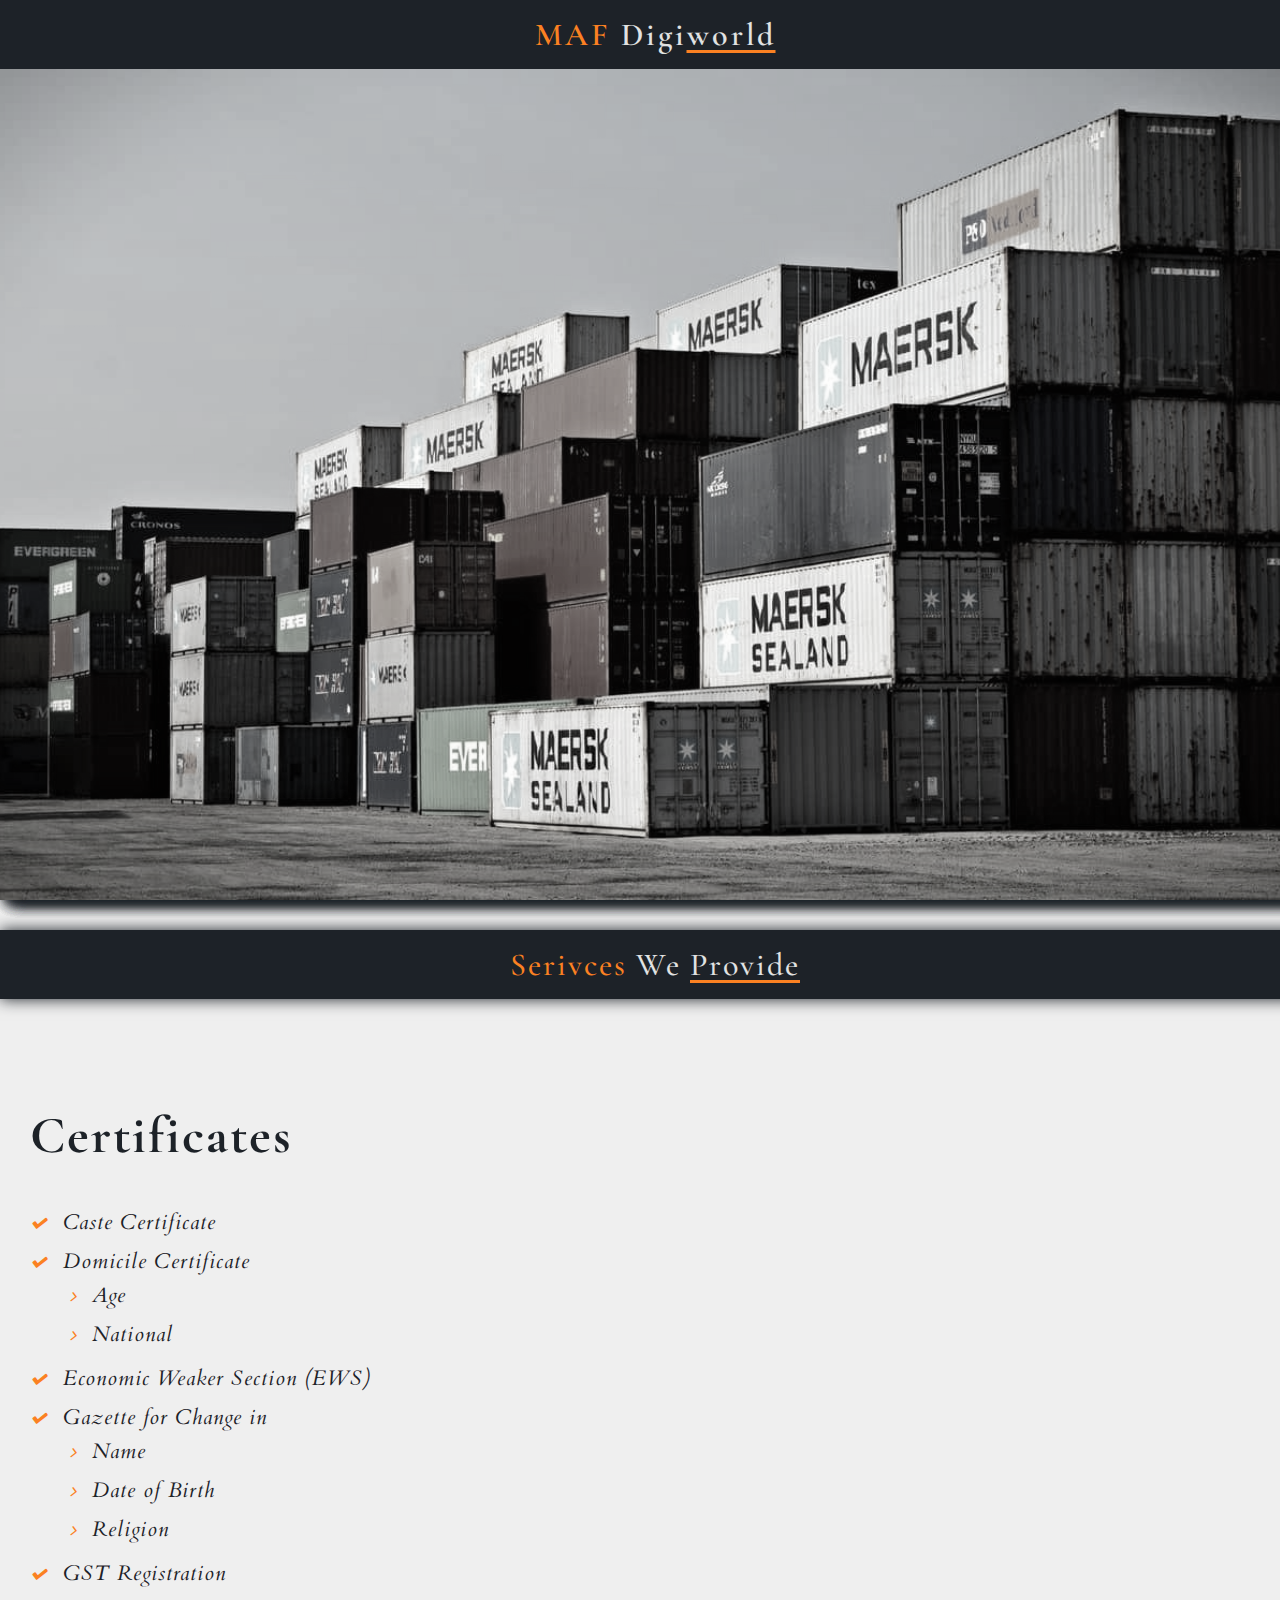
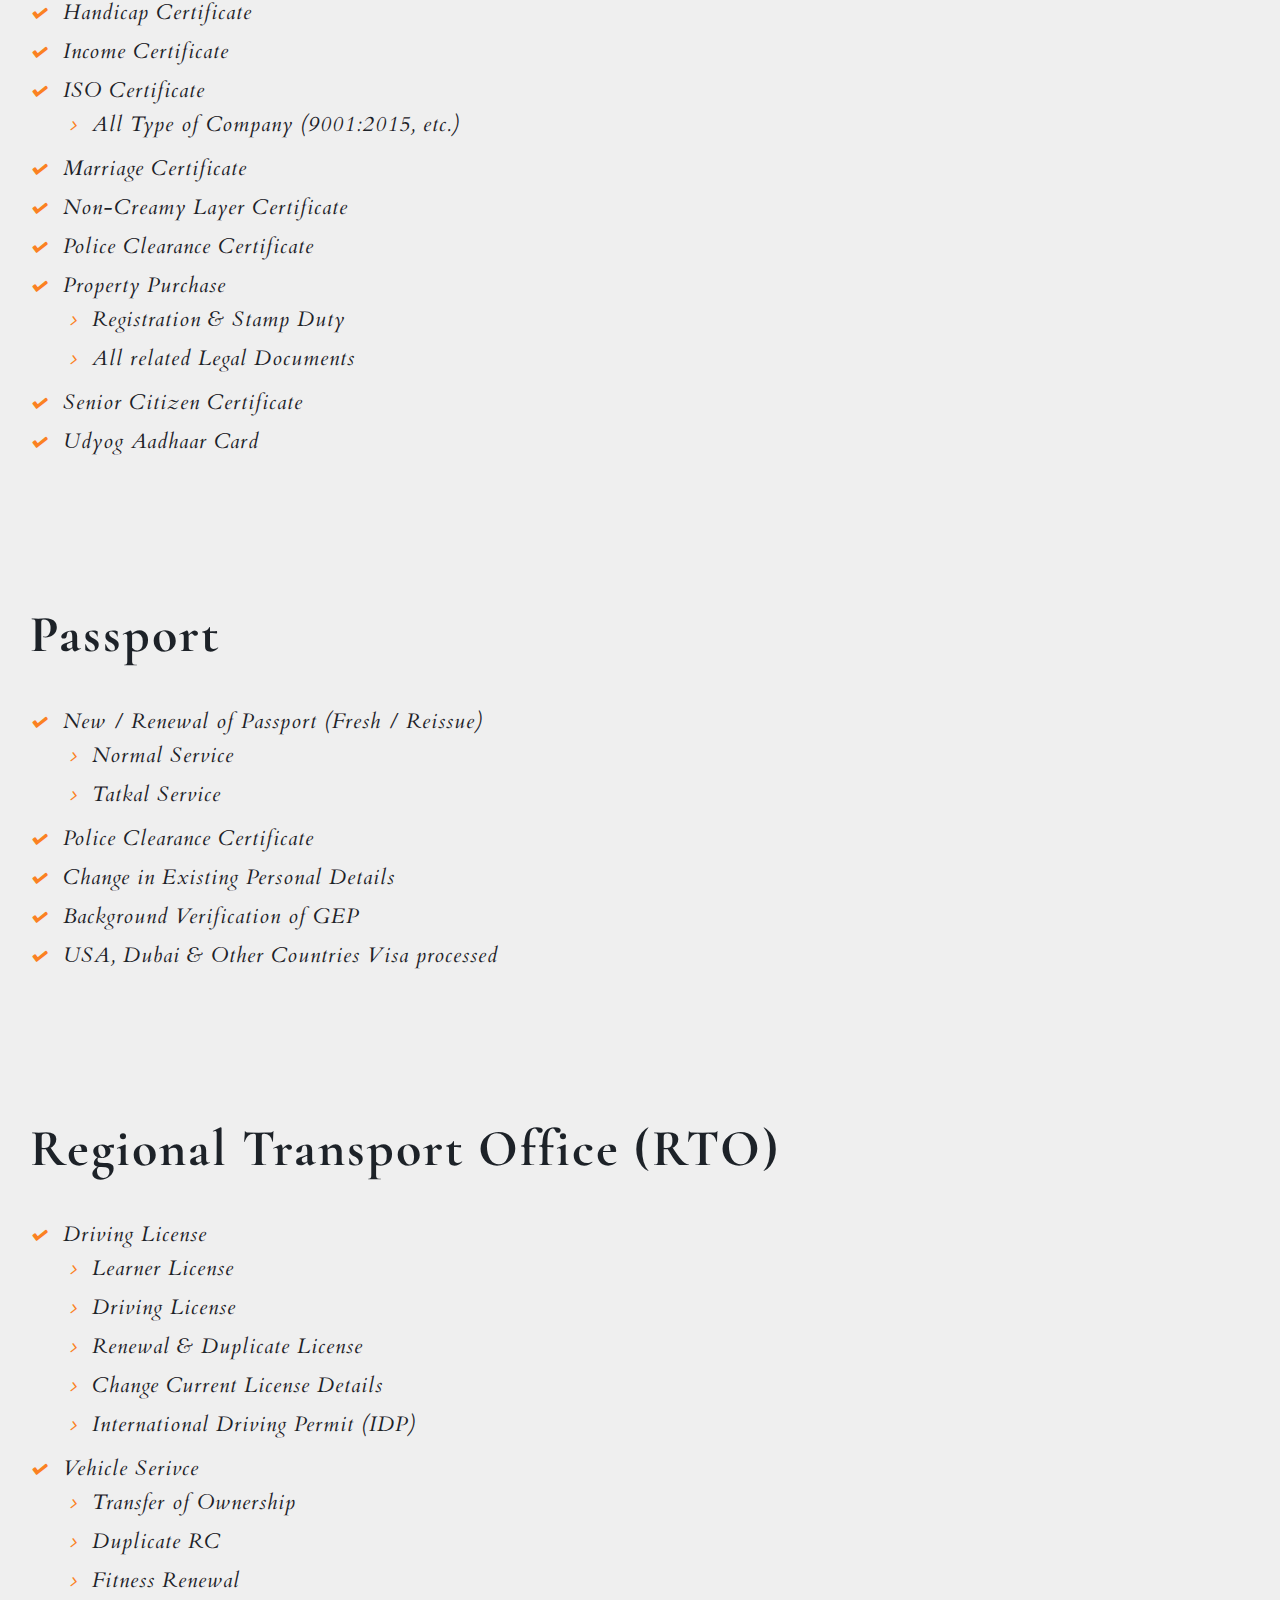
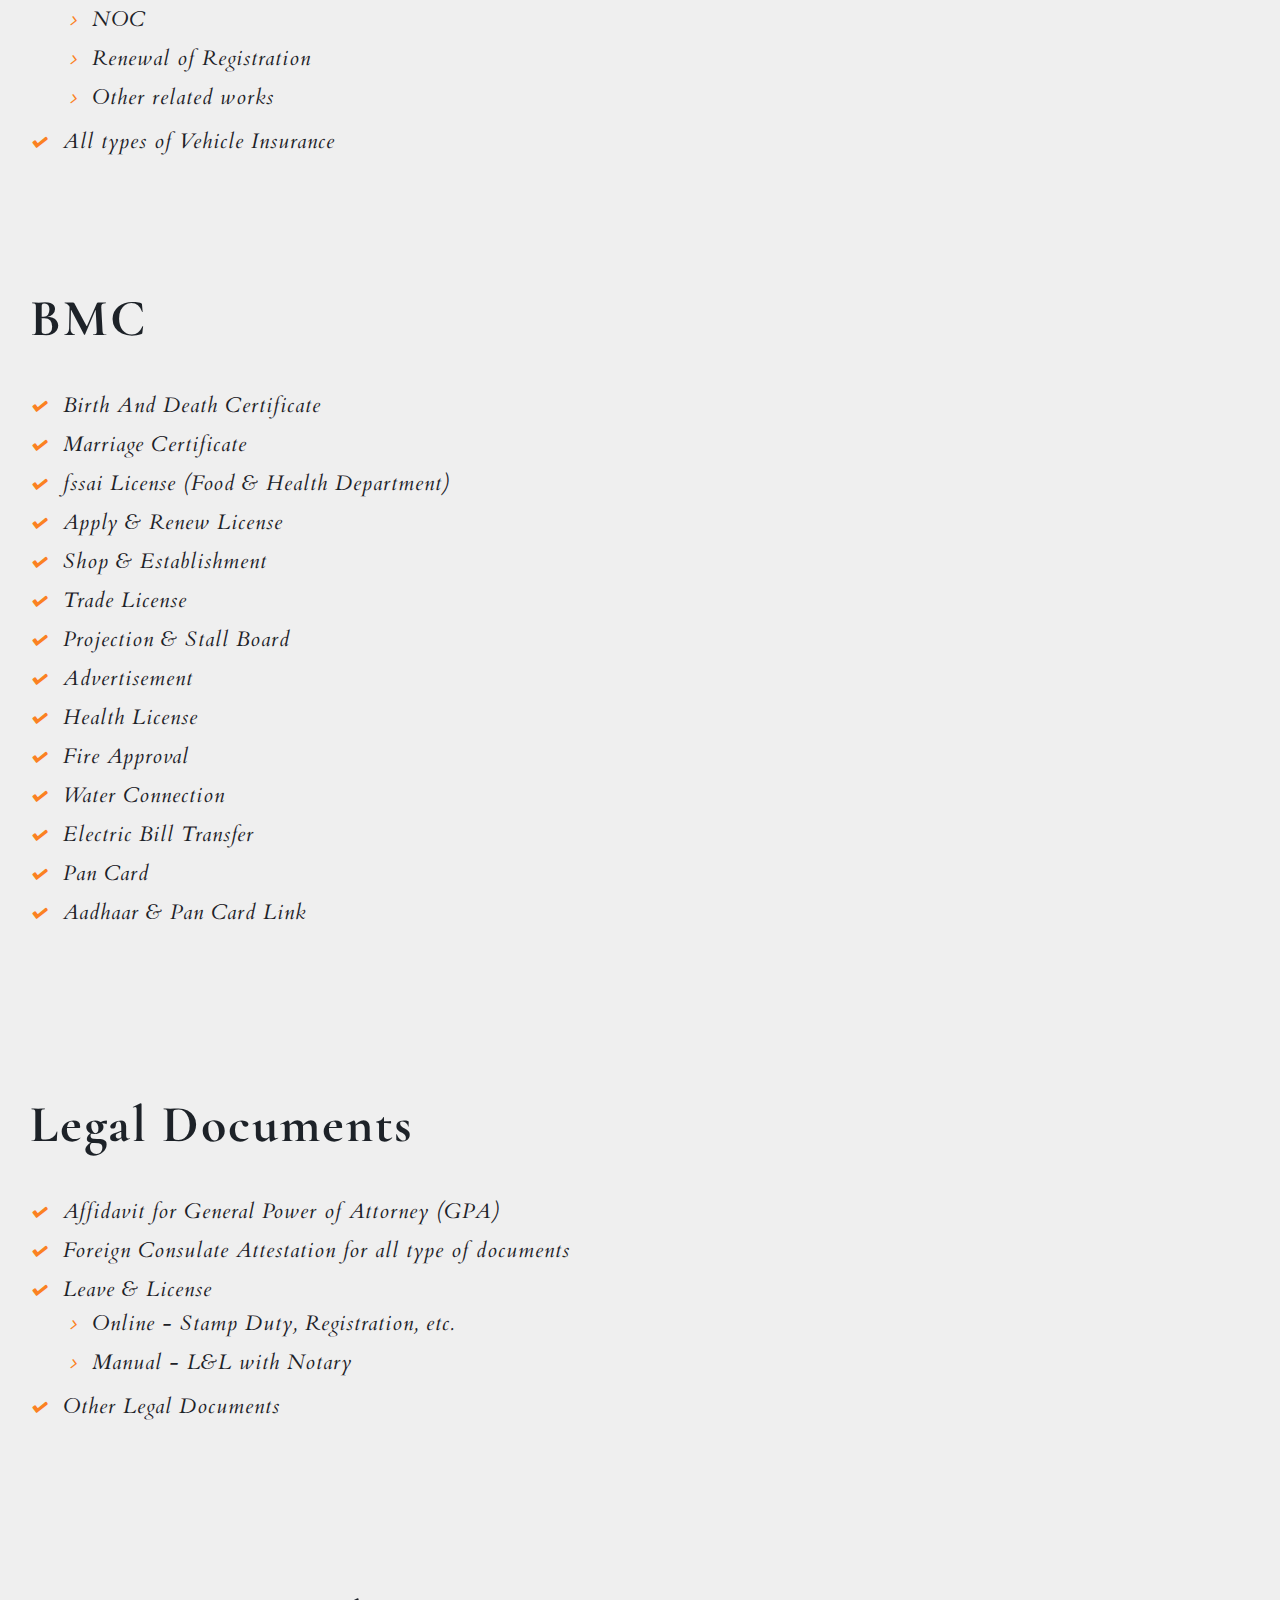
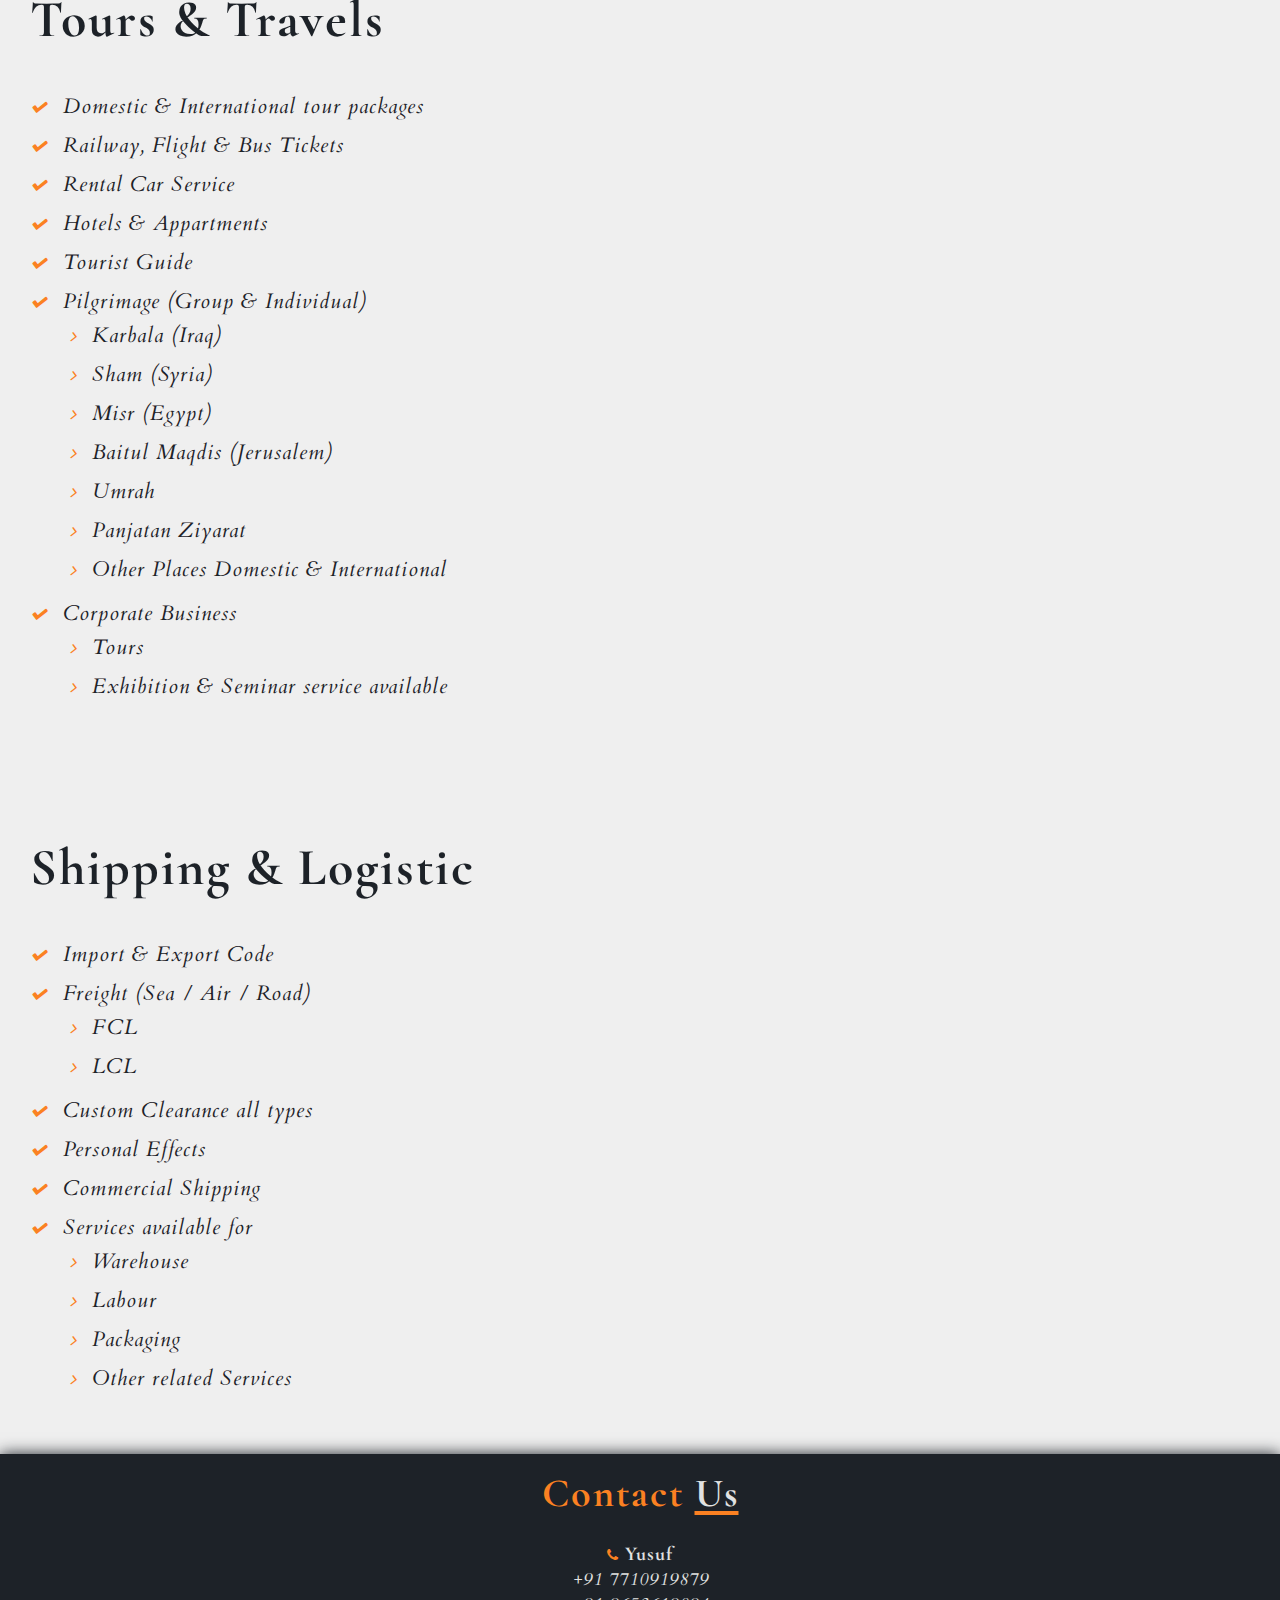
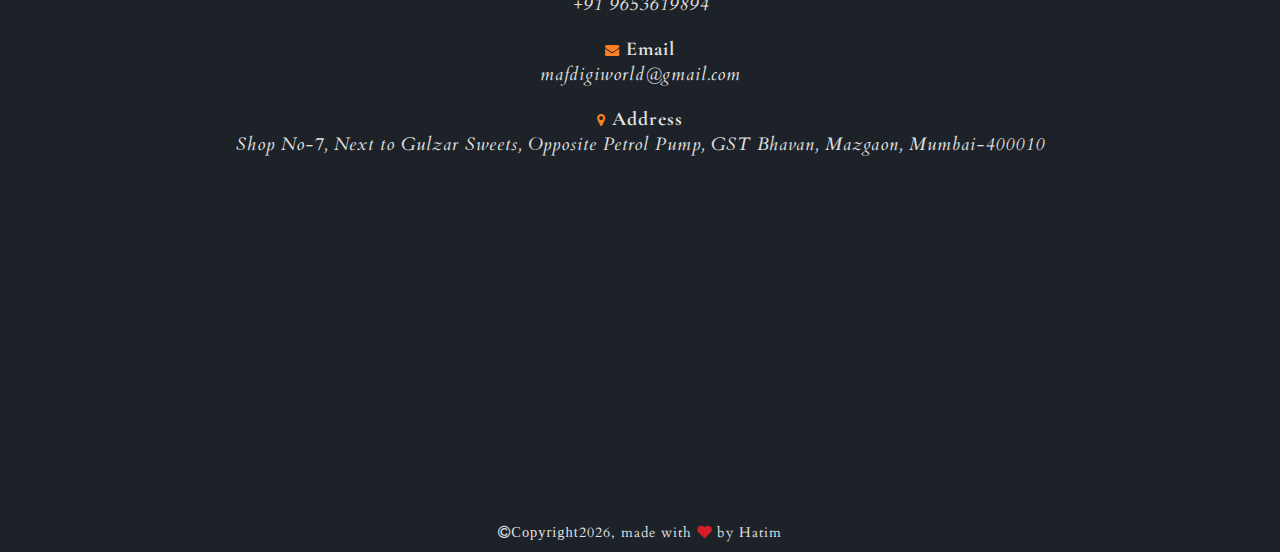
==== commit 3ad2b838: "Updated minified HTML/CSS" ====
--- a/index.html
+++ b/index.html
@@ -1,328 +1 @@
-<!DOCTYPE html>
-<html lang="en">
-<head>
-    <meta charset="UTF-8">
-    <meta http-equiv="X-UA-Compatible" content="IE=edge">
-    <meta name="viewport" content="width=device-width, initial-scale=1">
-    <link rel="icon" href="image/logo.png">
-    <title>MAF Digiworld</title>
-    <!-- Bootstrap -->
-    <link rel="stylesheet" type="text/css" href="https://ajax.aspnetcdn.com/ajax/bootstrap/4.3.1/css/bootstrap.min.css">
-    <style type="text/javascript" src="https://ajax.aspnetcdn.com/ajax/bootstrap/4.3.1/bootstrap.min.js"></style>
-    <!-- Fontawesome -->
-    <link rel="stylesheet" href="https://stackpath.bootstrapcdn.com/font-awesome/4.7.0/css/font-awesome.min.css" integrity="sha384-wvfXpqpZZVQGK6TAh5PVlGOfQNHSoD2xbE+QkPxCAFlNEevoEH3Sl0sibVcOQVnN" crossorigin="anonymous">
-    <!-- Custom CSS -->
-    <link rel="stylesheet" type="text/css" href="style.css">
-</head>
-<body>
-    <div class="wrapper">
-        <header><span>MAF</span> Digi<u>world</u></header>
-        <section class="nav-layout">
-            <div class="nav-grid row" style="padding-top: 10px;">
-                <div class="nav-grid-item col-5 pulse ">
-                    <a href="#certificate">
-                    <div class="overlay bg-blue">
-                        Certificates
-                    </div>
-                </a>
-                </div>
-                <div class="nav-grid-item col-4 pulse3 ">
-                    <a href="#passport">
-                    <div class="overlay bg-grey">
-                        Passport
-                    </div>
-                </a>
-                </div>
-                <div class="nav-grid-item col-3 pulse2">
-                    <a href="#rto">
-                    <div class="overlay bg-blue">
-                        RTO
-                    </div>
-                </a>
-                </div>
-            </div>
-            <div class="nav-grid row">
-                <div class="nav-grid-item col-4 pulse3">
-                    <a href="#Bmc">
-                    <div class="overlay bg-grey">
-                        BMC Licenses
-                    </div>
-                </a>
-                </div>
-                <div class="nav-grid-item col-8 pulse">
-                    <a href="#legal">
-                    <div class="overlay bg-blue">
-                        Legal Documents
-                    </div>
-                </a>
-                </div>
-            </div>
-            <div class="nav-grid row">
-                <div class="nav-grid-item col-6 pulse2">
-                    <a href="#tour">
-                    <div class="overlay bg-blue">
-                        Tours & Visas
-                    </div>
-                </a>
-                </div>
-                <div class="nav-grid-item col-6 pulse3">
-                    <a href="#shipping">
-                    <div class="overlay bg-grey">
-                        Shipping & Logistic
-                    </div>
-                </a>
-                </div>
-            </div>
-        </section>
-        <section class="title bg-blue"><span>Serivces</span> We <u>Provide</u></section>
-        <section class="service-details">
-            <!-- Certificate -->
-            <div class="row">
-                <section class='col-md-8' id='certificate'>
-                    <img src="image/certificate.jpg">
-                </section>
-                <section class='col-md-4 p-0 d-flex align-items-center justify-content-start'>
-                    <div class="dark-text content text-align-left">
-                        <h3>Certificates</h3>
-                        <ul>
-                            <li>Caste Certificate</li>
-                            <li>Domicile Certificate
-                                <ol>
-                                    <li>Age</li>
-                                    <li>National</li>
-                                </ol>
-                            </li>
-                            <li>Economic Weaker Section (EWS)</li>
-                            <li>Gazette for Change in
-                                <ol>
-                                    <li>Name</li>
-                                    <li>Date of Birth</li>
-                                    <li>Religion</li>
-                                </ol>
-                            </li>
-                            <li>GST Registration</li>
-                            <li>Handicap Certificate</li>
-                            <li>Income Certificate</li>
-                            <li>ISO Certificate
-                                <ol>
-                                    <li>All Type of Company (9001:2015, etc.)</li>
-                                </ol>
-                            </li>
-                            <li>Marriage Certificate</li>
-                            <li>Non-Creamy Layer Certificate</li>
-                            <li>Police Clearance Certificate</li>
-                            <li>Property Purchase
-                                <ol>
-                                    <li>Registration & Stamp Duty</li>
-                                    <li>All related Legal Documents</li>
-                                </ol>
-                            </li>
-                            <li>Senior Citizen Certificate</li>
-                            <li>Udyog Aadhaar Card</li>
-                        </ul>
-                    </div>
-                </section>
-            </div>
-            <!-- Passport -->
-            <div class="row">
-                <section class='col-md-8 order-md-2' id='passport'>
-                    <img src="image/passport.jpg">
-                </section>
-                <section class='col-md-4 order-md-1 p-0 d-flex align-items-center justify-content-center'>
-                    <div class="dark-text content text-align-left">
-                        <h3>Passport</h3>
-                        <ul>
-                            <li>New / Renewal of Passport (Fresh / Reissue)
-                                <ol>
-                                    <li>Normal Service</li>
-                                    <li>Tatkal Service</li>
-                                </ol>
-                            </li>
-                            <li>Police Clearance Certificate</li>
-                            <li>Change in Existing Personal Details</li>
-                            <li>Background Verification of GEP</li>
-                            <li>USA, Dubai & Other Countries Visa processed</li>
-                        </ul>
-                    </div>
-                </section>
-            </div>
-            <!-- RTO -->
-            <div class="row">
-                <section class='col-md-8' id='rto'>
-                    <img src="image/traffic.jpg">
-                </section>
-                <section class='col-md-4 p-0 d-flex align-items-center justify-content-center' id='bmc'>
-                    <div class="dark-text content text-align-left">
-                        <h3>Regional Transport Office (RTO)</h3>
-                        <ul>
-                            <li>Driving License
-                                <ol>
-                                    <li>Learner License</li>
-                                    <li>Driving License</li>
-                                    <li>Renewal & Duplicate License</li>
-                                    <li>Change Current License Details</li>
-                                    <li>International Driving Permit (IDP)</li>
-                                </ol>
-                            </li>
-                            <li>Vehicle Serivce
-                                <ol>
-                                    <li>Transfer of Ownership</li>
-                                    <li>Duplicate RC</li>
-                                    <li>Fitness Renewal</li>
-                                    <li>NOC</li>
-                                    <li>Renewal of Registration</li>
-                                    <li>Other related works</li>
-                                </ol>
-                            </li>
-                            <li>All types of Vehicle Insurance</li>
-                        </ul>
-                    </div>
-                </section>
-            </div>
-            <!-- BMC -->
-            <div class="row">
-                <section class='col-md-8 order-md-2' id='Bmc'>
-                    <img src="image/bmc.jpg">
-                </section>
-                <section class='col-md-4 order-md-1 p-0 d-flex align-items-center justify-content-center'>
-                    <div class="dark-text content text-align-left">
-                        <h3>BMC</h3>
-                        <ul>
-                            <li>Birth And Death Certificate</li>
-                            <li>Marriage Certificate</li>
-                            <li>fssai License (Food & Health Department)</li>
-                            <li>Apply & Renew License</li>
-                            <li>Shop & Establishment</li>
-                            <li>Trade License</li>
-                            <li>Projection & Stall Board</li>
-                            <li>Advertisement</li>
-                            <li>Health License</li>
-                            <li>Fire Approval</li>
-                            <li>Water Connection</li>
-                            <li>Electric Bill Transfer</li>
-                            <li>Pan Card</li>
-                            <li>Aadhaar & Pan Card Link</li>
-                        </ul>
-                    </div>
-                </section>
-            </div>
-            <!-- Legal -->
-            <div class="row">
-                <section class='col-md-8' id='legal'>
-                    <img src="image/legal.jpg">
-                </section>
-                <section class='col-md-4 p-0 d-flex align-items-center justify-content-center' id='bmc'>
-                    <div class="dark-text content text-align-left">
-                        <h3>Legal Documents</h3>
-                        <ul>
-                            <li>Affidavit for General Power of Attorney (GPA)</li>
-                            <li>Foreign Consulate Attestation for all type of documents</li>
-                            <li>Leave & License
-                                <ol>
-                                    <li>Online - Stamp Duty, Registration, etc.</li>
-                                    <li>Manual - L&L with Notary</li>
-                                </ol>
-                            </li>
-                            <li>Other Legal Documents</li>
-                        </ul>
-                    </div>
-                </section>
-            </div>
-            <!-- Tours & Travel -->
-            <div class="row">
-                <section class='col-md-8 order-md-2' id='tour'>
-                    <img src="image/tours.jpg">
-                </section>
-                <section class='col-md-4 order-md-1 p-0 d-flex align-items-center justify-content-start'>
-                    <div class="dark-text content text-align-left">
-                        <h3>Tours & Travels</h3>
-                        <ul>
-                            <li>Domestic & International tour packages</li>
-                            <li>Railway, Flight & Bus Tickets</li>
-                            <li>Rental Car Service</li>
-                            <li>Hotels & Appartments</li>
-                            <li>Tourist Guide</li>
-                            <li>Pilgrimage (Group & Individual)
-                                <ol>
-                                    <li>Karbala (Iraq)</li>
-                                    <li>Sham (Syria)</li>
-                                    <li>Misr (Egypt)</li>
-                                    <li>Baitul Maqdis (Jerusalem)</li>
-                                    <li>Umrah</li>
-                                    <li>Panjatan Ziyarat</li>
-                                    <li>Other Places Domestic & International</li>
-                                </ol>
-                            </li>
-                            <li>Corporate Business
-                                <ol>
-                                    <li>Tours</li>
-                                    <li>Exhibition & Seminar service available</li>
-                                </ol>
-                            </li>
-                        </ul>
-                    </div>
-                </section>
-            </div>
-            <!-- Shipping & Logistic -->
-            <div class="row">
-                <section class='col-md-8' id='shipping'>
-                    <img src="image/logistic.jpg">
-                </section>
-                <section class='col-md-4 p-0 d-flex align-items-center justify-content-center' id='bmc'>
-                    <div class="dark-text content text-align-left">
-                        <h3>Shipping & Logistic</h3>
-                        <ul>
-                            <li>Import & Export Code</li>
-                            <li>Freight (Sea / Air / Road)
-                                <ol>
-                                    <li>FCL</li>
-                                    <li>LCL</li>
-                                </ol>
-                            </li>
-                            <li>Custom Clearance all types</li>
-                            <li>Personal Effects</li>
-                            <li>Commercial Shipping</li>
-                            <li>Services available for
-                                <ol>
-                                    <li>Warehouse</li>
-                                    <li>Labour</li>
-                                    <li>Packaging</li>
-                                    <li>Other related Services</li>
-                                </ol>
-                            </li>
-                        </ul>
-                    </div>
-                </section>
-            </div>
-        </section>
-    </div>
-    <footer class="footer bg-blue p-0 m-0" id="contact" style="overflow: hidden;">
-        <h3><span>Contact</span> <u>Us</u></h3>
-        <div class="row">
-            <address class="col-md-6 d-flex align-items-center flex-column justify-content-center">
-                <p>
-                    <strong><i class="fa fa-phone fa-xs"></i> Yusuf</strong><br>
-                    <a href="tel:+917710919879">+91 7710919879</a><br><a href="tel:+919653619894">+91 9653619894</a>
-                </p>
-                <p>
-                    <strong><i class="fa fa-envelope fa-xs"></i> Email</strong><br>
-                    <a href="mailto:mafdigiworld@gmail.com">mafdigiworld@gmail.com</a>
-                </p>
-                <p>
-                    <strong><i class="fa fa-map-marker fa-xs"></i> Address</strong><br>Shop No-7, Next to Gulzar Sweets, Opposite Petrol Pump, GST Bhavan, Mazgaon, Mumbai-400010
-                </p>
-            </address>
-            <div class="col-md-6">
-                <iframe src="https://www.google.com/maps/embed?pb=!1m18!1m12!1m3!1d1886.5559713061643!2d72.83975272735726!3d18.970662989786405!2m3!1f0!2f0!3f0!3m2!1i1024!2i768!4f13.1!3m3!1m2!1s0x3be7ce4898c99393%3A0xa34df0bd54b1cf6b!2sBoman%20Behram%20Building!5e0!3m2!1sen!2sin!4v1625751396589!5m2!1sen!2sin" style="border:0; padding: 20px; min-width: 100%; height: 100%; min-height: 300px;" allowfullscreen="" loading="lazy"></iframe>
-            </div>
-        </div>
-        <div class="row">
-            <div class="col-12">
-                <p class="footer-desc">
-                    <i class="fa fa-copyright"> Copyright</i> <script>document.write(new Date().getFullYear())</script>, made with <i style="color: #d51d29" class="fa fa-heart heart"></i> by <a href="">Hatim</a>
-                </p>
-            </div>
-        </div>
-    </footer>
-</body>
-</html>+<!DOCTYPE html><html lang=en><meta charset=UTF-8><meta content="IE=edge"http-equiv=X-UA-Compatible><meta content="width=device-width,initial-scale=1"name=viewport><link href=image/logo.png rel=icon><title>MAF Digiworld</title><link href=https://ajax.aspnetcdn.com/ajax/bootstrap/4.3.1/css/bootstrap.min.css rel=stylesheet><style src=https://ajax.aspnetcdn.com/ajax/bootstrap/4.3.1/bootstrap.min.js type=text/javascript></style><link href=https://stackpath.bootstrapcdn.com/font-awesome/4.7.0/css/font-awesome.min.css rel=stylesheet crossorigin=anonymous integrity=sha384-wvfXpqpZZVQGK6TAh5PVlGOfQNHSoD2xbE+QkPxCAFlNEevoEH3Sl0sibVcOQVnN><link href=styles-min.css rel=stylesheet><div class=wrapper><header><span>MAF</span> Digi<u>world</u></header><section class=nav-layout><div class="row nav-grid"style=padding-top:10px><div class="nav-grid-item pulse col-5"><a href=#certificate><div class="overlay bg-blue">Certificates</div></a></div><div class="nav-grid-item pulse3 col-4"><a href=#passport><div class="overlay bg-grey">Passport</div></a></div><div class="nav-grid-item pulse2 col-3"><a href=#rto><div class="overlay bg-blue">RTO</div></a></div></div><div class="row nav-grid"><div class="nav-grid-item pulse3 col-4"><a href=#Bmc><div class="overlay bg-grey">BMC Licenses</div></a></div><div class="nav-grid-item pulse col-8"><a href=#legal><div class="overlay bg-blue">Legal Documents</div></a></div></div><div class="row nav-grid"><div class="nav-grid-item col-6 pulse2"><a href=#tour><div class="overlay bg-blue">Tours & Visas</div></a></div><div class="nav-grid-item pulse3 col-6"><a href=#shipping><div class="overlay bg-grey">Shipping & Logistic</div></a></div></div></section><section class="bg-blue title"><span>Serivces</span> We <u>Provide</u></section><section class=service-details><div class=row><section class=col-md-8 id=certificate><img src=image/certificate.jpg></section><section class="align-items-center d-flex col-md-4 p-0 justify-content-start"><div class="content dark-text text-align-left"><h3>Certificates</h3><ul><li>Caste Certificate<li>Domicile Certificate<ol><li>Age<li>National</ol><li>Economic Weaker Section (EWS)<li>Gazette for Change in<ol><li>Name<li>Date of Birth<li>Religion</ol><li>GST Registration<li>Handicap Certificate<li>Income Certificate<li>ISO Certificate<ol><li>All Type of Company (9001:2015, etc.)</ol><li>Marriage Certificate<li>Non-Creamy Layer Certificate<li>Police Clearance Certificate<li>Property Purchase<ol><li>Registration & Stamp Duty<li>All related Legal Documents</ol><li>Senior Citizen Certificate<li>Udyog Aadhaar Card</ul></div></section></div><div class=row><section class="col-md-8 order-md-2"id=passport><img src=image/passport.jpg></section><section class="align-items-center d-flex col-md-4 p-0 justify-content-center order-md-1"><div class="content dark-text text-align-left"><h3>Passport</h3><ul><li>New / Renewal of Passport (Fresh / Reissue)<ol><li>Normal Service<li>Tatkal Service</ol><li>Police Clearance Certificate<li>Change in Existing Personal Details<li>Background Verification of GEP<li>USA, Dubai & Other Countries Visa processed</ul></div></section></div><div class=row><section class=col-md-8 id=rto><img src=image/traffic.jpg></section><section class="align-items-center d-flex col-md-4 p-0 justify-content-center"id=bmc><div class="content dark-text text-align-left"><h3>Regional Transport Office (RTO)</h3><ul><li>Driving License<ol><li>Learner License<li>Driving License<li>Renewal & Duplicate License<li>Change Current License Details<li>International Driving Permit (IDP)</ol><li>Vehicle Serivce<ol><li>Transfer of Ownership<li>Duplicate RC<li>Fitness Renewal<li>NOC<li>Renewal of Registration<li>Other related works</ol><li>All types of Vehicle Insurance</ul></div></section></div><div class=row><section class="col-md-8 order-md-2"id=Bmc><img src=image/bmc.jpg></section><section class="align-items-center d-flex col-md-4 p-0 justify-content-center order-md-1"><div class="content dark-text text-align-left"><h3>BMC</h3><ul><li>Birth And Death Certificate<li>Marriage Certificate<li>fssai License (Food & Health Department)<li>Apply & Renew License<li>Shop & Establishment<li>Trade License<li>Projection & Stall Board<li>Advertisement<li>Health License<li>Fire Approval<li>Water Connection<li>Electric Bill Transfer<li>Pan Card<li>Aadhaar & Pan Card Link</ul></div></section></div><div class=row><section class=col-md-8 id=legal><img src=image/legal.jpg></section><section class="align-items-center d-flex col-md-4 p-0 justify-content-center"id=bmc><div class="content dark-text text-align-left"><h3>Legal Documents</h3><ul><li>Affidavit for General Power of Attorney (GPA)<li>Foreign Consulate Attestation for all type of documents<li>Leave & License<ol><li>Online - Stamp Duty, Registration, etc.<li>Manual - L&L with Notary</ol><li>Other Legal Documents</ul></div></section></div><div class=row><section class="col-md-8 order-md-2"id=tour><img src=image/tours.jpg></section><section class="align-items-center d-flex col-md-4 p-0 order-md-1 justify-content-start"><div class="content dark-text text-align-left"><h3>Tours & Travels</h3><ul><li>Domestic & International tour packages<li>Railway, Flight & Bus Tickets<li>Rental Car Service<li>Hotels & Appartments<li>Tourist Guide<li>Pilgrimage (Group & Individual)<ol><li>Karbala (Iraq)<li>Sham (Syria)<li>Misr (Egypt)<li>Baitul Maqdis (Jerusalem)<li>Umrah<li>Panjatan Ziyarat<li>Other Places Domestic & International</ol><li>Corporate Business<ol><li>Tours<li>Exhibition & Seminar service available</ol></ul></div></section></div><div class=row><section class=col-md-8 id=shipping><img src=image/logistic.jpg></section><section class="align-items-center d-flex col-md-4 p-0 justify-content-center"id=bmc><div class="content dark-text text-align-left"><h3>Shipping & Logistic</h3><ul><li>Import & Export Code<li>Freight (Sea / Air / Road)<ol><li>FCL<li>LCL</ol><li>Custom Clearance all types<li>Personal Effects<li>Commercial Shipping<li>Services available for<ol><li>Warehouse<li>Labour<li>Packaging<li>Other related Services</ol></ul></div></section></div></section></div><footer class="p-0 bg-blue footer m-0"id=contact style=overflow:hidden><h3><span>Contact</span> <u>Us</u></h3><div class=row><address class="align-items-center d-flex justify-content-center col-md-6 flex-column"><p><strong><i class="fa fa-xs fa-phone"></i> Yusuf</strong><br><a href=tel:+917710919879>+91 7710919879</a><br><a href=tel:+919653619894>+91 9653619894</a><p><strong><i class="fa fa-xs fa-envelope"></i> Email</strong><br><a href=mailto:mafdigiworld@gmail.com>mafdigiworld@gmail.com</a><p><strong><i class="fa fa-xs fa-map-marker"></i> Address</strong><br>Shop No-7, Next to Gulzar Sweets, Opposite Petrol Pump, GST Bhavan, Mazgaon, Mumbai-400010</address><div class=col-md-6><iframe allowfullscreen loading=lazy src="https://www.google.com/maps/embed?pb=!1m18!1m12!1m3!1d1886.5559713061643!2d72.83975272735726!3d18.970662989786405!2m3!1f0!2f0!3f0!3m2!1i1024!2i768!4f13.1!3m3!1m2!1s0x3be7ce4898c99393%3A0xa34df0bd54b1cf6b!2sBoman%20Behram%20Building!5e0!3m2!1sen!2sin!4v1625751396589!5m2!1sen!2sin"style=border:0;padding:20px;min-width:100%;height:100%;min-height:300px></iframe></div></div><div class=row><div class=col-12><p class=footer-desc><i class="fa fa-copyright">Copyright</i><script>document.write((new Date).getFullYear())</script>, made with <i class="fa fa-heart heart"style=color:#d51d29></i> by <a href="">Hatim</a></div></div></footer>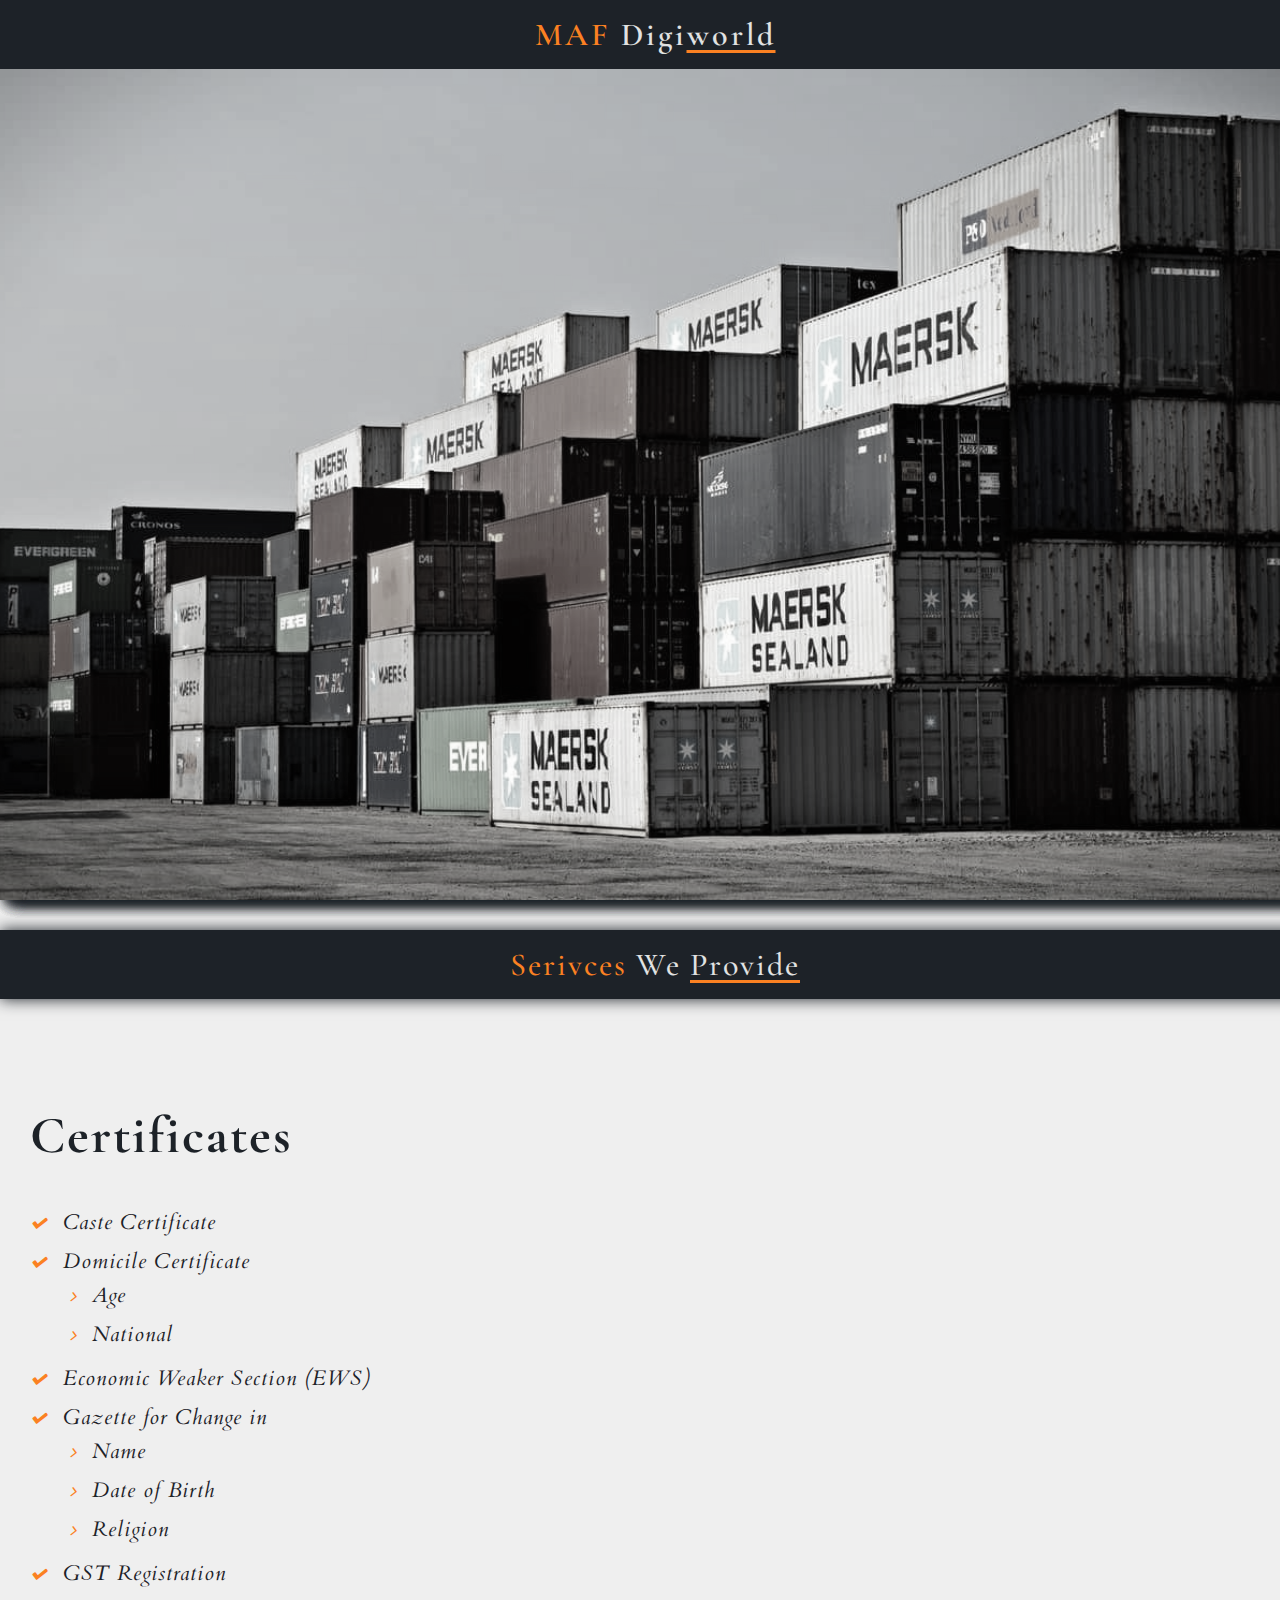
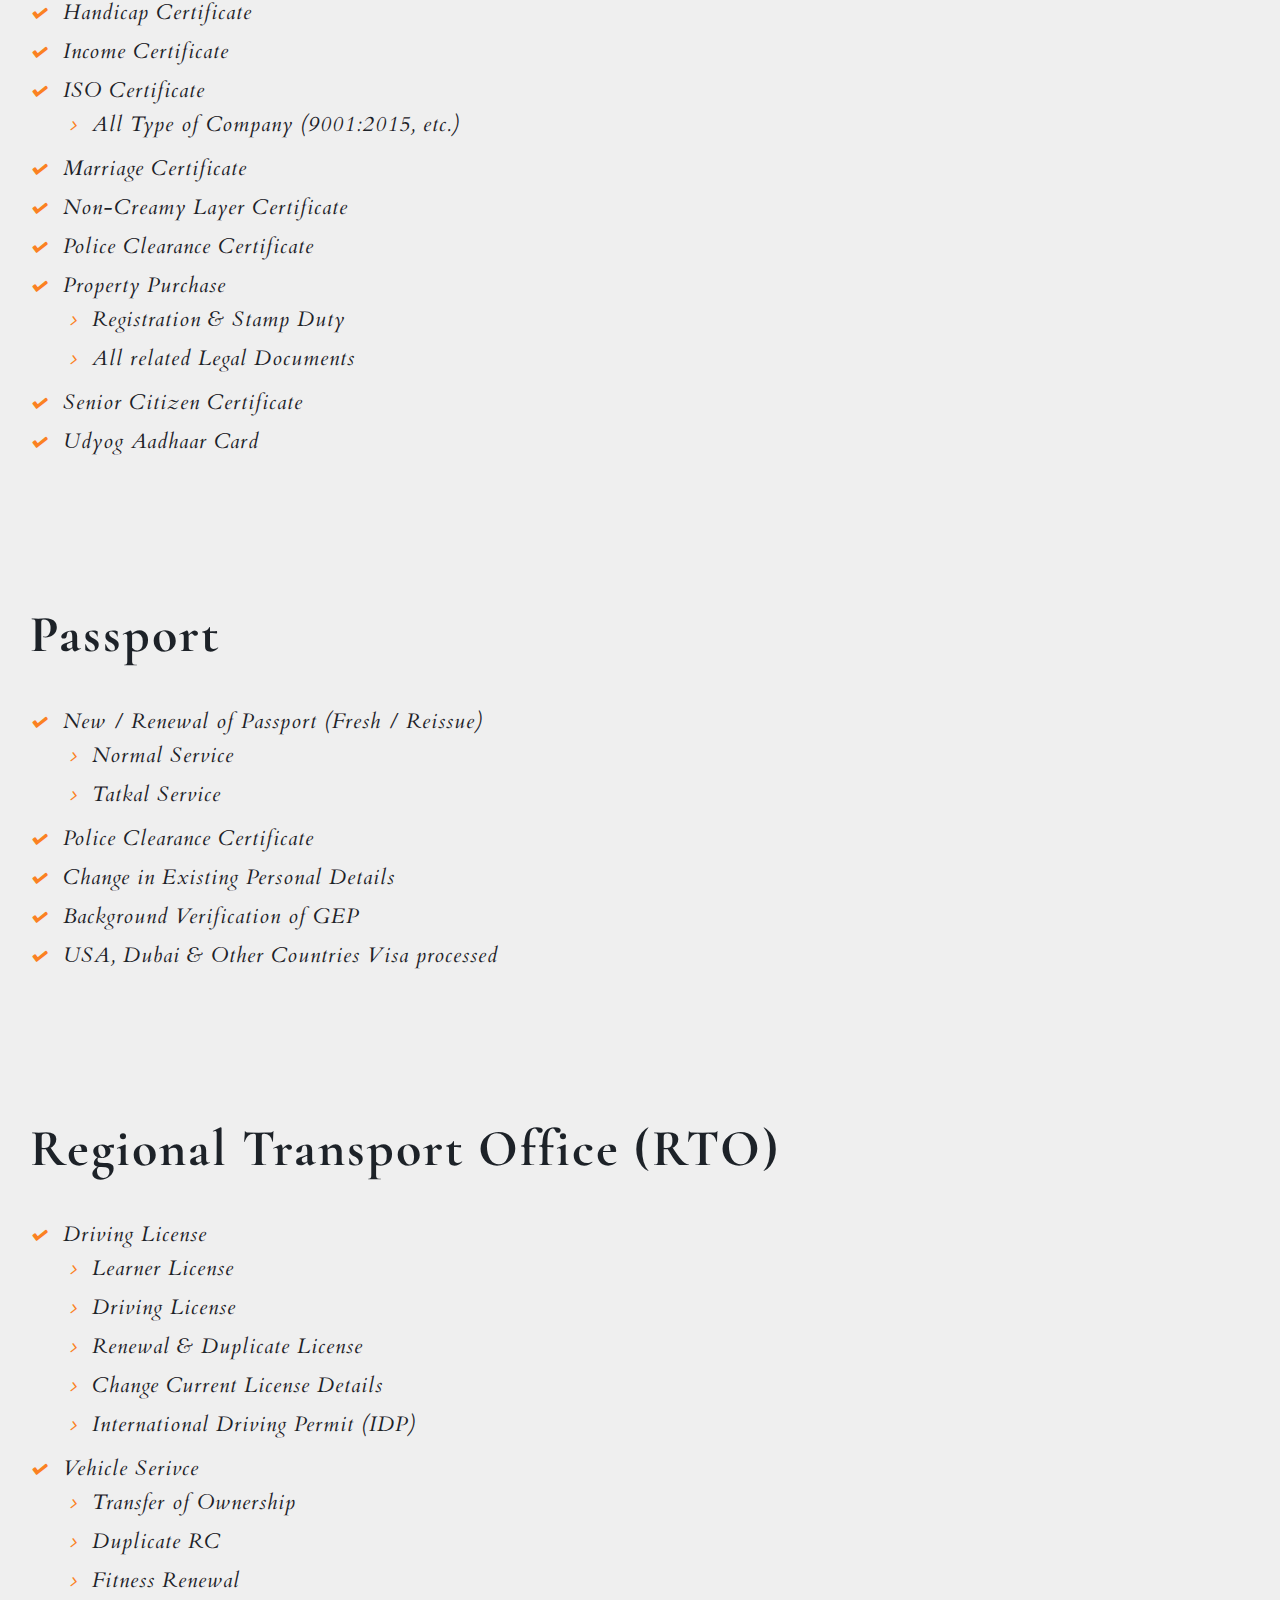
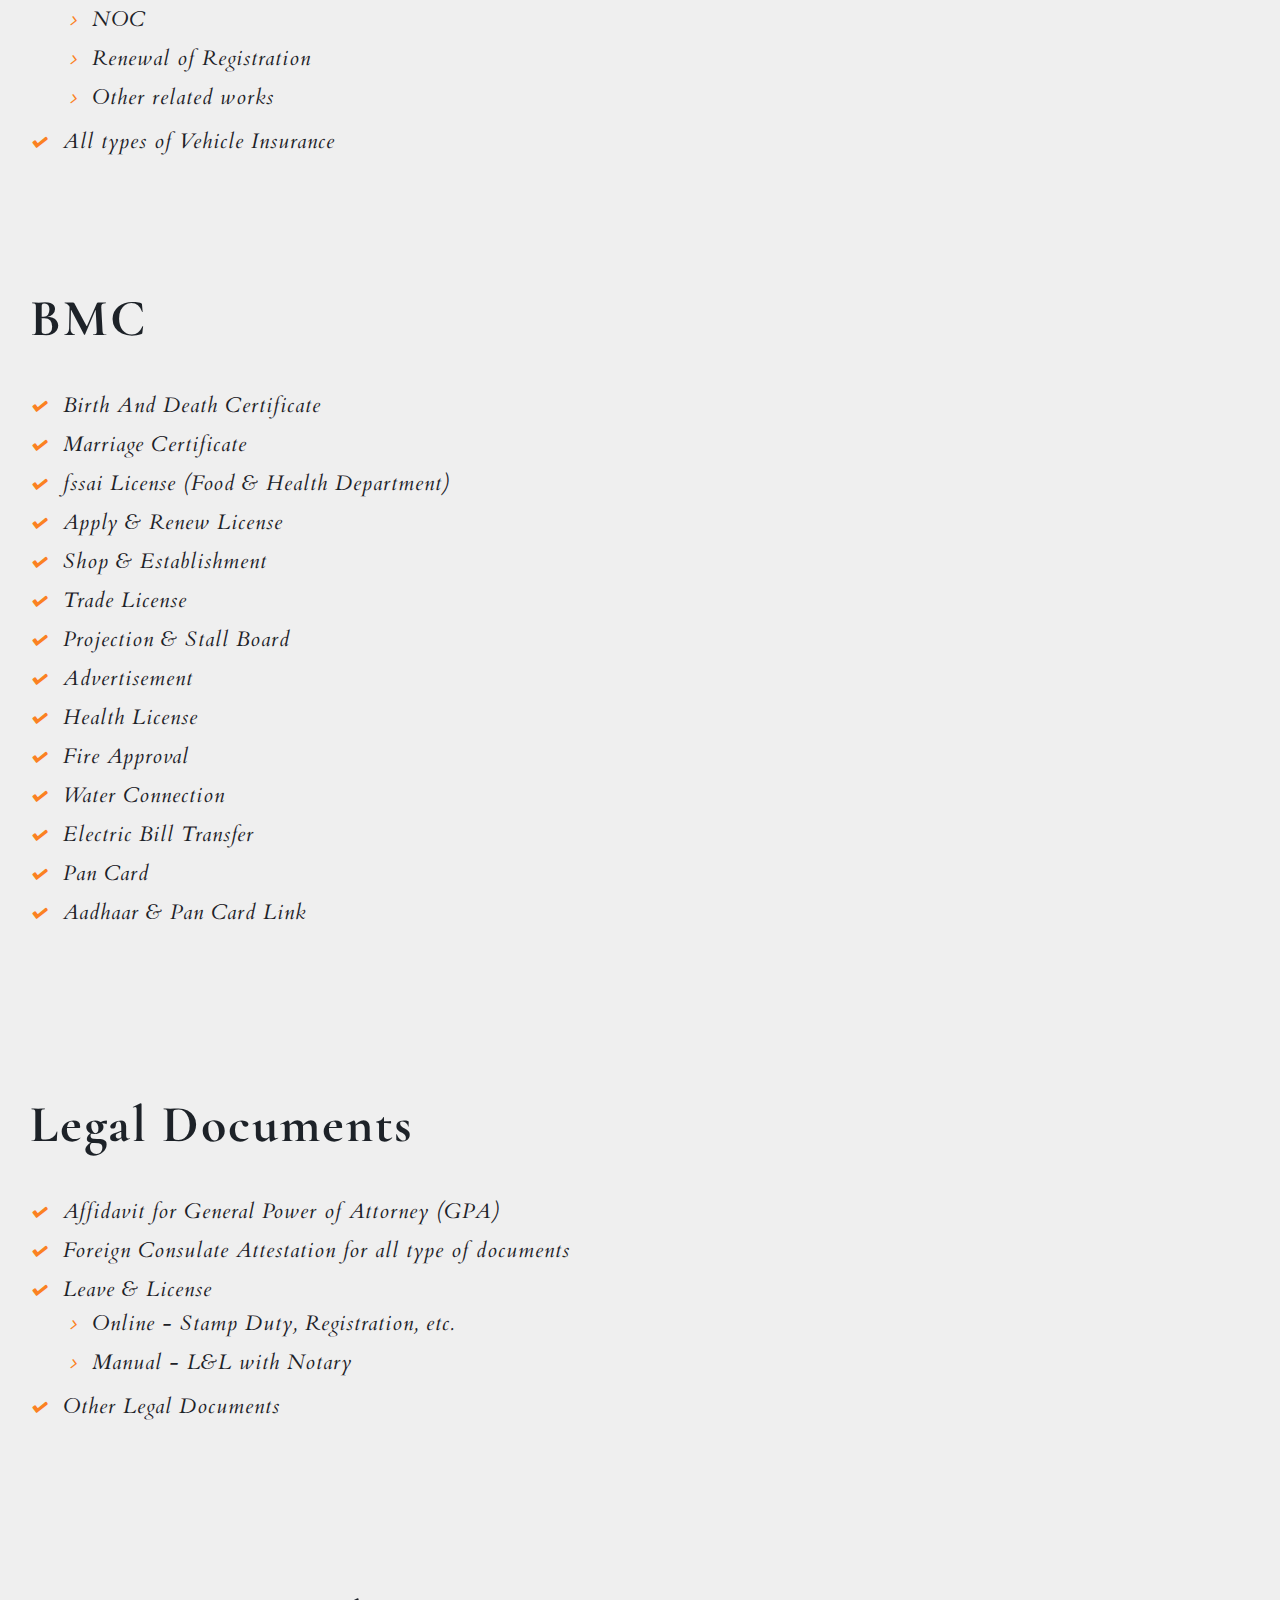
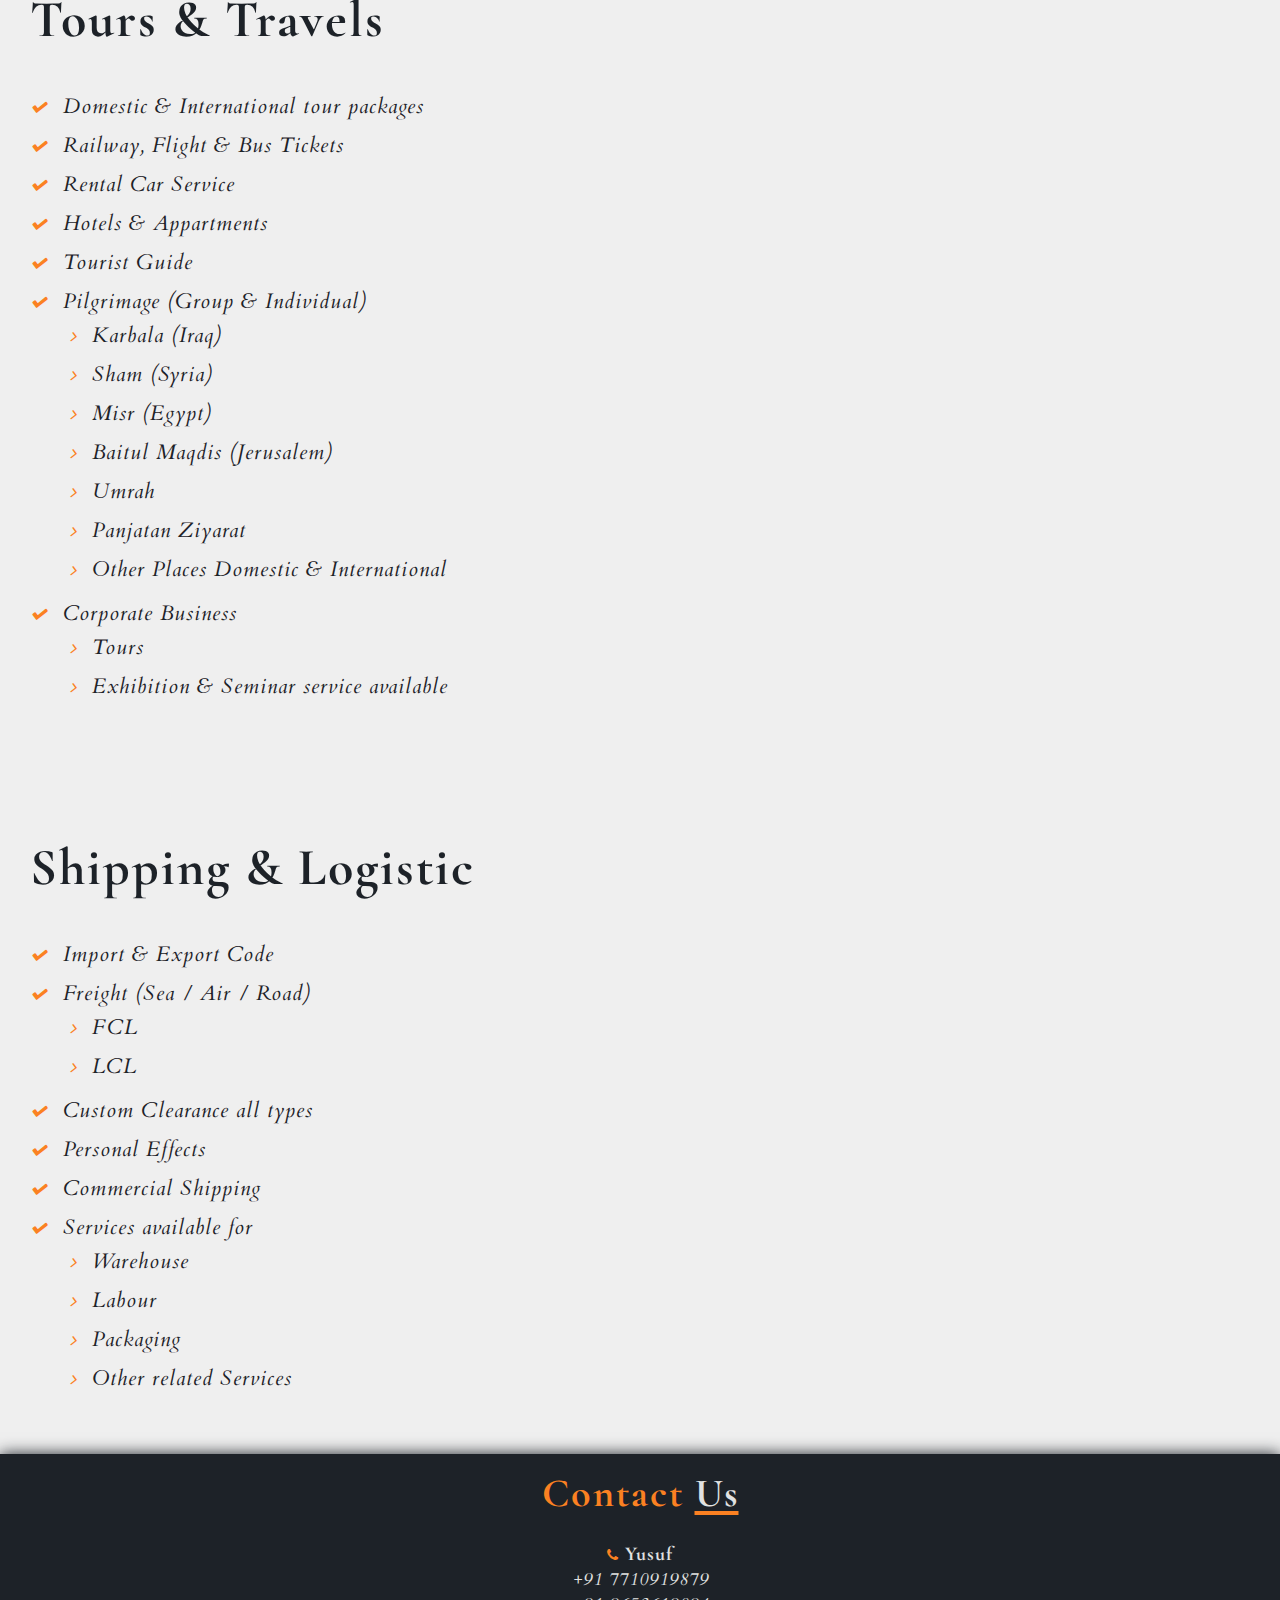
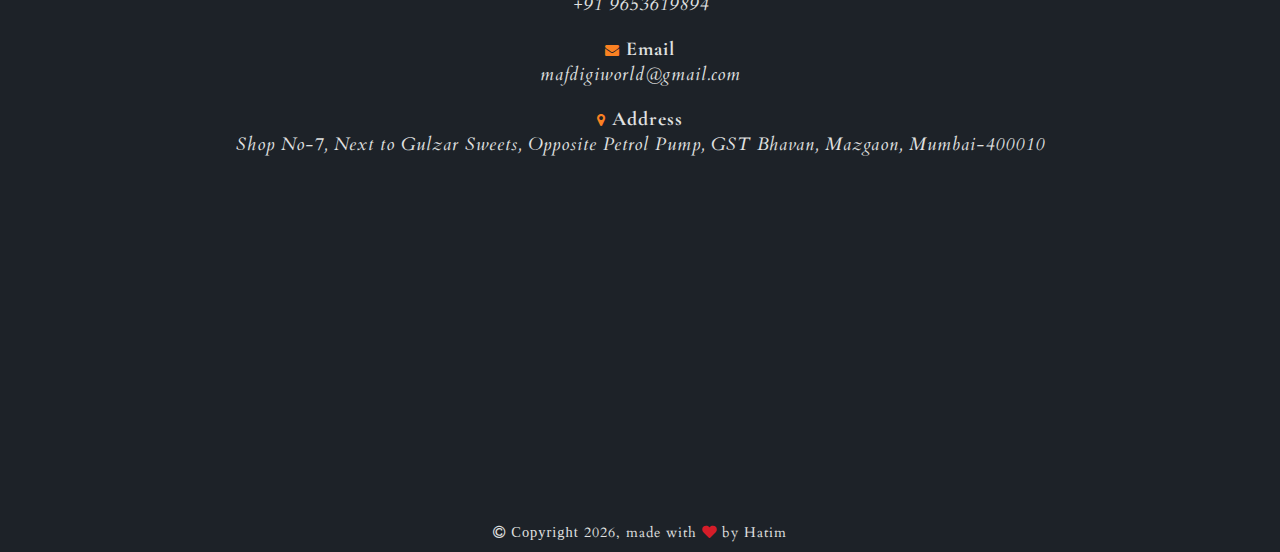
==== commit 46a9bb2d: "Added Website Description" ====
--- a/index.html
+++ b/index.html
@@ -1 +1 @@
-<!DOCTYPE html><html lang=en><meta charset=UTF-8><meta content="IE=edge"http-equiv=X-UA-Compatible><meta content="width=device-width,initial-scale=1"name=viewport><link href=image/logo.png rel=icon><title>MAF Digiworld</title><link href=https://ajax.aspnetcdn.com/ajax/bootstrap/4.3.1/css/bootstrap.min.css rel=stylesheet><style src=https://ajax.aspnetcdn.com/ajax/bootstrap/4.3.1/bootstrap.min.js type=text/javascript></style><link href=https://stackpath.bootstrapcdn.com/font-awesome/4.7.0/css/font-awesome.min.css rel=stylesheet crossorigin=anonymous integrity=sha384-wvfXpqpZZVQGK6TAh5PVlGOfQNHSoD2xbE+QkPxCAFlNEevoEH3Sl0sibVcOQVnN><link href=styles-min.css rel=stylesheet><div class=wrapper><header><span>MAF</span> Digi<u>world</u></header><section class=nav-layout><div class="row nav-grid"style=padding-top:10px><div class="nav-grid-item pulse col-5"><a href=#certificate><div class="overlay bg-blue">Certificates</div></a></div><div class="nav-grid-item pulse3 col-4"><a href=#passport><div class="overlay bg-grey">Passport</div></a></div><div class="nav-grid-item pulse2 col-3"><a href=#rto><div class="overlay bg-blue">RTO</div></a></div></div><div class="row nav-grid"><div class="nav-grid-item pulse3 col-4"><a href=#Bmc><div class="overlay bg-grey">BMC Licenses</div></a></div><div class="nav-grid-item pulse col-8"><a href=#legal><div class="overlay bg-blue">Legal Documents</div></a></div></div><div class="row nav-grid"><div class="nav-grid-item col-6 pulse2"><a href=#tour><div class="overlay bg-blue">Tours & Visas</div></a></div><div class="nav-grid-item pulse3 col-6"><a href=#shipping><div class="overlay bg-grey">Shipping & Logistic</div></a></div></div></section><section class="bg-blue title"><span>Serivces</span> We <u>Provide</u></section><section class=service-details><div class=row><section class=col-md-8 id=certificate><img src=image/certificate.jpg></section><section class="align-items-center d-flex col-md-4 p-0 justify-content-start"><div class="content dark-text text-align-left"><h3>Certificates</h3><ul><li>Caste Certificate<li>Domicile Certificate<ol><li>Age<li>National</ol><li>Economic Weaker Section (EWS)<li>Gazette for Change in<ol><li>Name<li>Date of Birth<li>Religion</ol><li>GST Registration<li>Handicap Certificate<li>Income Certificate<li>ISO Certificate<ol><li>All Type of Company (9001:2015, etc.)</ol><li>Marriage Certificate<li>Non-Creamy Layer Certificate<li>Police Clearance Certificate<li>Property Purchase<ol><li>Registration & Stamp Duty<li>All related Legal Documents</ol><li>Senior Citizen Certificate<li>Udyog Aadhaar Card</ul></div></section></div><div class=row><section class="col-md-8 order-md-2"id=passport><img src=image/passport.jpg></section><section class="align-items-center d-flex col-md-4 p-0 justify-content-center order-md-1"><div class="content dark-text text-align-left"><h3>Passport</h3><ul><li>New / Renewal of Passport (Fresh / Reissue)<ol><li>Normal Service<li>Tatkal Service</ol><li>Police Clearance Certificate<li>Change in Existing Personal Details<li>Background Verification of GEP<li>USA, Dubai & Other Countries Visa processed</ul></div></section></div><div class=row><section class=col-md-8 id=rto><img src=image/traffic.jpg></section><section class="align-items-center d-flex col-md-4 p-0 justify-content-center"id=bmc><div class="content dark-text text-align-left"><h3>Regional Transport Office (RTO)</h3><ul><li>Driving License<ol><li>Learner License<li>Driving License<li>Renewal & Duplicate License<li>Change Current License Details<li>International Driving Permit (IDP)</ol><li>Vehicle Serivce<ol><li>Transfer of Ownership<li>Duplicate RC<li>Fitness Renewal<li>NOC<li>Renewal of Registration<li>Other related works</ol><li>All types of Vehicle Insurance</ul></div></section></div><div class=row><section class="col-md-8 order-md-2"id=Bmc><img src=image/bmc.jpg></section><section class="align-items-center d-flex col-md-4 p-0 justify-content-center order-md-1"><div class="content dark-text text-align-left"><h3>BMC</h3><ul><li>Birth And Death Certificate<li>Marriage Certificate<li>fssai License (Food & Health Department)<li>Apply & Renew License<li>Shop & Establishment<li>Trade License<li>Projection & Stall Board<li>Advertisement<li>Health License<li>Fire Approval<li>Water Connection<li>Electric Bill Transfer<li>Pan Card<li>Aadhaar & Pan Card Link</ul></div></section></div><div class=row><section class=col-md-8 id=legal><img src=image/legal.jpg></section><section class="align-items-center d-flex col-md-4 p-0 justify-content-center"id=bmc><div class="content dark-text text-align-left"><h3>Legal Documents</h3><ul><li>Affidavit for General Power of Attorney (GPA)<li>Foreign Consulate Attestation for all type of documents<li>Leave & License<ol><li>Online - Stamp Duty, Registration, etc.<li>Manual - L&L with Notary</ol><li>Other Legal Documents</ul></div></section></div><div class=row><section class="col-md-8 order-md-2"id=tour><img src=image/tours.jpg></section><section class="align-items-center d-flex col-md-4 p-0 order-md-1 justify-content-start"><div class="content dark-text text-align-left"><h3>Tours & Travels</h3><ul><li>Domestic & International tour packages<li>Railway, Flight & Bus Tickets<li>Rental Car Service<li>Hotels & Appartments<li>Tourist Guide<li>Pilgrimage (Group & Individual)<ol><li>Karbala (Iraq)<li>Sham (Syria)<li>Misr (Egypt)<li>Baitul Maqdis (Jerusalem)<li>Umrah<li>Panjatan Ziyarat<li>Other Places Domestic & International</ol><li>Corporate Business<ol><li>Tours<li>Exhibition & Seminar service available</ol></ul></div></section></div><div class=row><section class=col-md-8 id=shipping><img src=image/logistic.jpg></section><section class="align-items-center d-flex col-md-4 p-0 justify-content-center"id=bmc><div class="content dark-text text-align-left"><h3>Shipping & Logistic</h3><ul><li>Import & Export Code<li>Freight (Sea / Air / Road)<ol><li>FCL<li>LCL</ol><li>Custom Clearance all types<li>Personal Effects<li>Commercial Shipping<li>Services available for<ol><li>Warehouse<li>Labour<li>Packaging<li>Other related Services</ol></ul></div></section></div></section></div><footer class="p-0 bg-blue footer m-0"id=contact style=overflow:hidden><h3><span>Contact</span> <u>Us</u></h3><div class=row><address class="align-items-center d-flex justify-content-center col-md-6 flex-column"><p><strong><i class="fa fa-xs fa-phone"></i> Yusuf</strong><br><a href=tel:+917710919879>+91 7710919879</a><br><a href=tel:+919653619894>+91 9653619894</a><p><strong><i class="fa fa-xs fa-envelope"></i> Email</strong><br><a href=mailto:mafdigiworld@gmail.com>mafdigiworld@gmail.com</a><p><strong><i class="fa fa-xs fa-map-marker"></i> Address</strong><br>Shop No-7, Next to Gulzar Sweets, Opposite Petrol Pump, GST Bhavan, Mazgaon, Mumbai-400010</address><div class=col-md-6><iframe allowfullscreen loading=lazy src="https://www.google.com/maps/embed?pb=!1m18!1m12!1m3!1d1886.5559713061643!2d72.83975272735726!3d18.970662989786405!2m3!1f0!2f0!3f0!3m2!1i1024!2i768!4f13.1!3m3!1m2!1s0x3be7ce4898c99393%3A0xa34df0bd54b1cf6b!2sBoman%20Behram%20Building!5e0!3m2!1sen!2sin!4v1625751396589!5m2!1sen!2sin"style=border:0;padding:20px;min-width:100%;height:100%;min-height:300px></iframe></div></div><div class=row><div class=col-12><p class=footer-desc><i class="fa fa-copyright">Copyright</i><script>document.write((new Date).getFullYear())</script>, made with <i class="fa fa-heart heart"style=color:#d51d29></i> by <a href="">Hatim</a></div></div></footer>+<!DOCTYPE html><html lang=en><head><meta charset=UTF-8> <meta content="width=device-width, initial-scale=1" name=viewport> <meta content="We provide application services for Government & BMC Certificates, Legal Documents & Licenses, RTO and Shipping & Logistics at affordable rates in Mumbai." name=description> <link href=image/logo.png rel=icon> <title>MAF Digiworld</title> <link href=https://ajax.aspnetcdn.com/ajax/bootstrap/4.3.1/css/bootstrap.min.css rel=stylesheet> <style src=https://ajax.aspnetcdn.com/ajax/bootstrap/4.3.1/bootstrap.min.js type=text/javascript></style> <link crossorigin=anonymous href=https://stackpath.bootstrapcdn.com/font-awesome/4.7.0/css/font-awesome.min.css integrity=sha384-wvfXpqpZZVQGK6TAh5PVlGOfQNHSoD2xbE+QkPxCAFlNEevoEH3Sl0sibVcOQVnN rel=stylesheet> <link href=styles-min.css rel=stylesheet> <body><div class=wrapper><header><span>MAF</span> Digi<u>world</u></header> <section class=nav-layout><div class="nav-grid row" style="padding-top: 10px;"><div class="col-5 nav-grid-item pulse"><a href=#certificate><div class="bg-blue overlay"> Certificates </div></a></div> <div class="col-4 nav-grid-item pulse3"><a href=#passport><div class="bg-grey overlay"> Passport </div></a></div> <div class="col-3 nav-grid-item pulse2"><a href=#rto><div class="bg-blue overlay"> RTO </div></a></div></div> <div class="nav-grid row"><div class="col-4 nav-grid-item pulse3"><a href=#bmc><div class="bg-grey overlay"> BMC Licenses </div></a></div> <div class="col-8 nav-grid-item pulse"><a href=#legal><div class="bg-blue overlay"> Legal Documents </div></a></div></div> <div class="nav-grid row"><div class="col-6 nav-grid-item pulse2"><a href=#tour><div class="bg-blue overlay"> Tours & Visas </div></a></div> <div class="col-6 nav-grid-item pulse3"><a href=#shipping><div class="bg-grey overlay"> Shipping & Logistic </div></a></div></div></section> <section class="bg-blue title"><span>Serivces</span> We <u>Provide</u></section> <section class=service-details><div class=row><section class=col-md-8 id=certificate><img src=image/certificate.jpg></section> <section class="align-items-center col-md-4 d-flex justify-content-start p-0"><div class="content dark-text text-align-left"><h3>Certificates</h3> <ul><li>Caste Certificate <li>Domicile Certificate <ol><li>Age <li>National</ol> <li>Economic Weaker Section (EWS) <li>Gazette for Change in <ol><li>Name <li>Date of Birth <li>Religion</ol> <li>GST Registration <li>Handicap Certificate <li>Income Certificate <li>ISO Certificate <ol><li>All Type of Company (9001:2015, etc.)</ol> <li>Marriage Certificate <li>Non-Creamy Layer Certificate <li>Police Clearance Certificate <li>Property Purchase <ol><li>Registration & Stamp Duty <li>All related Legal Documents</ol> <li>Senior Citizen Certificate <li>Udyog Aadhaar Card</ul></div></section></div> <div class=row><section class="col-md-8 order-md-2" id=passport><img src=image/passport.jpg></section> <section class="align-items-center col-md-4 d-flex justify-content-center order-md-1 p-0"><div class="content dark-text text-align-left"><h3>Passport</h3> <ul><li>New / Renewal of Passport (Fresh / Reissue) <ol><li>Normal Service <li>Tatkal Service</ol> <li>Police Clearance Certificate <li>Change in Existing Personal Details <li>Background Verification of GEP <li>USA, Dubai & Other Countries Visa processed</ul></div></section></div> <div class=row><section class=col-md-8 id=rto><img src=image/traffic.jpg></section> <section class="align-items-center col-md-4 d-flex justify-content-center p-0"><div class="content dark-text text-align-left"><h3>Regional Transport Office (RTO)</h3> <ul><li>Driving License <ol><li>Learner License <li>Driving License <li>Renewal & Duplicate License <li>Change Current License Details <li>International Driving Permit (IDP)</ol> <li>Vehicle Serivce <ol><li>Transfer of Ownership <li>Duplicate RC <li>Fitness Renewal <li>NOC <li>Renewal of Registration <li>Other related works</ol> <li>All types of Vehicle Insurance</ul></div></section></div> <div class=row><section class="col-md-8 order-md-2" id=bmc><img src=image/bmc.jpg></section> <section class="align-items-center col-md-4 d-flex justify-content-center order-md-1 p-0"><div class="content dark-text text-align-left"><h3>BMC</h3> <ul><li>Birth And Death Certificate <li>Marriage Certificate <li>fssai License (Food & Health Department) <li>Apply & Renew License <li>Shop & Establishment <li>Trade License <li>Projection & Stall Board <li>Advertisement <li>Health License <li>Fire Approval <li>Water Connection <li>Electric Bill Transfer <li>Pan Card <li>Aadhaar & Pan Card Link</ul></div></section></div> <div class=row><section class=col-md-8 id=legal><img src=image/legal.jpg></section> <section class="align-items-center col-md-4 d-flex justify-content-center p-0"><div class="content dark-text text-align-left"><h3>Legal Documents</h3> <ul><li>Affidavit for General Power of Attorney (GPA) <li>Foreign Consulate Attestation for all type of documents <li>Leave & License <ol><li>Online - Stamp Duty, Registration, etc. <li>Manual - L&L with Notary</ol> <li>Other Legal Documents</ul></div></section></div> <div class=row><section class="col-md-8 order-md-2" id=tour><img src=image/tours.jpg></section> <section class="align-items-center col-md-4 d-flex justify-content-start order-md-1 p-0"><div class="content dark-text text-align-left"><h3>Tours & Travels</h3> <ul><li>Domestic & International tour packages <li>Railway, Flight & Bus Tickets <li>Rental Car Service <li>Hotels & Appartments <li>Tourist Guide <li>Pilgrimage (Group & Individual) <ol><li>Karbala (Iraq) <li>Sham (Syria) <li>Misr (Egypt) <li>Baitul Maqdis (Jerusalem) <li>Umrah <li>Panjatan Ziyarat <li>Other Places Domestic & International</ol> <li>Corporate Business <ol><li>Tours <li>Exhibition & Seminar service available</ol></ul></div></section></div> <div class=row><section class=col-md-8 id=shipping><img src=image/logistic.jpg></section> <section class="align-items-center col-md-4 d-flex justify-content-center p-0"><div class="content dark-text text-align-left"><h3>Shipping & Logistic</h3> <ul><li>Import & Export Code <li>Freight (Sea / Air / Road) <ol><li>FCL <li>LCL</ol> <li>Custom Clearance all types <li>Personal Effects <li>Commercial Shipping <li>Services available for <ol><li>Warehouse <li>Labour <li>Packaging <li>Other related Services</ol></ul></div></section></div></section></div> <footer class="bg-blue footer m-0 p-0" id=contact style="overflow: hidden;"><h3><span>Contact</span> <u>Us</u></h3> <div class=row><address class="align-items-center col-md-6 d-flex flex-column justify-content-center"><p><strong><i class="fa fa-phone fa-xs"></i> Yusuf</strong><br> <a href=tel:+917710919879>+91 7710919879</a><br><a href=tel:+919653619894>+91 9653619894</a> <p><strong><i class="fa fa-envelope fa-xs"></i> Email</strong><br> <a href=mailto:mafdigiworld@gmail.com>mafdigiworld@gmail.com</a> <p><strong><i class="fa fa-map-marker fa-xs"></i> Address</strong><br>Shop No-7, Next to Gulzar Sweets, Opposite Petrol Pump, GST Bhavan, Mazgaon, Mumbai-400010 </address> <div class=col-md-6><iframe allowfullscreen loading=lazy src="https://www.google.com/maps/embed?pb=!1m18!1m12!1m3!1d1886.5559713061643!2d72.83975272735726!3d18.970662989786405!2m3!1f0!2f0!3f0!3m2!1i1024!2i768!4f13.1!3m3!1m2!1s0x3be7ce4898c99393%3A0xa34df0bd54b1cf6b!2sBoman%20Behram%20Building!5e0!3m2!1sen!2sin!4v1625751396589!5m2!1sen!2sin" style="border:0; padding: 20px; min-width: 100%; height: 100%; min-height: 300px;" title=Address></iframe></div></div> <div class=row><div class=col-12><p class=footer-desc><i class="fa fa-copyright"> Copyright</i> <script>document.write(new Date().getFullYear())</script>, made with <i class="fa fa-heart heart" style="color: #d51d29"></i> by <a href="">Hatim</a></div></div></footer>